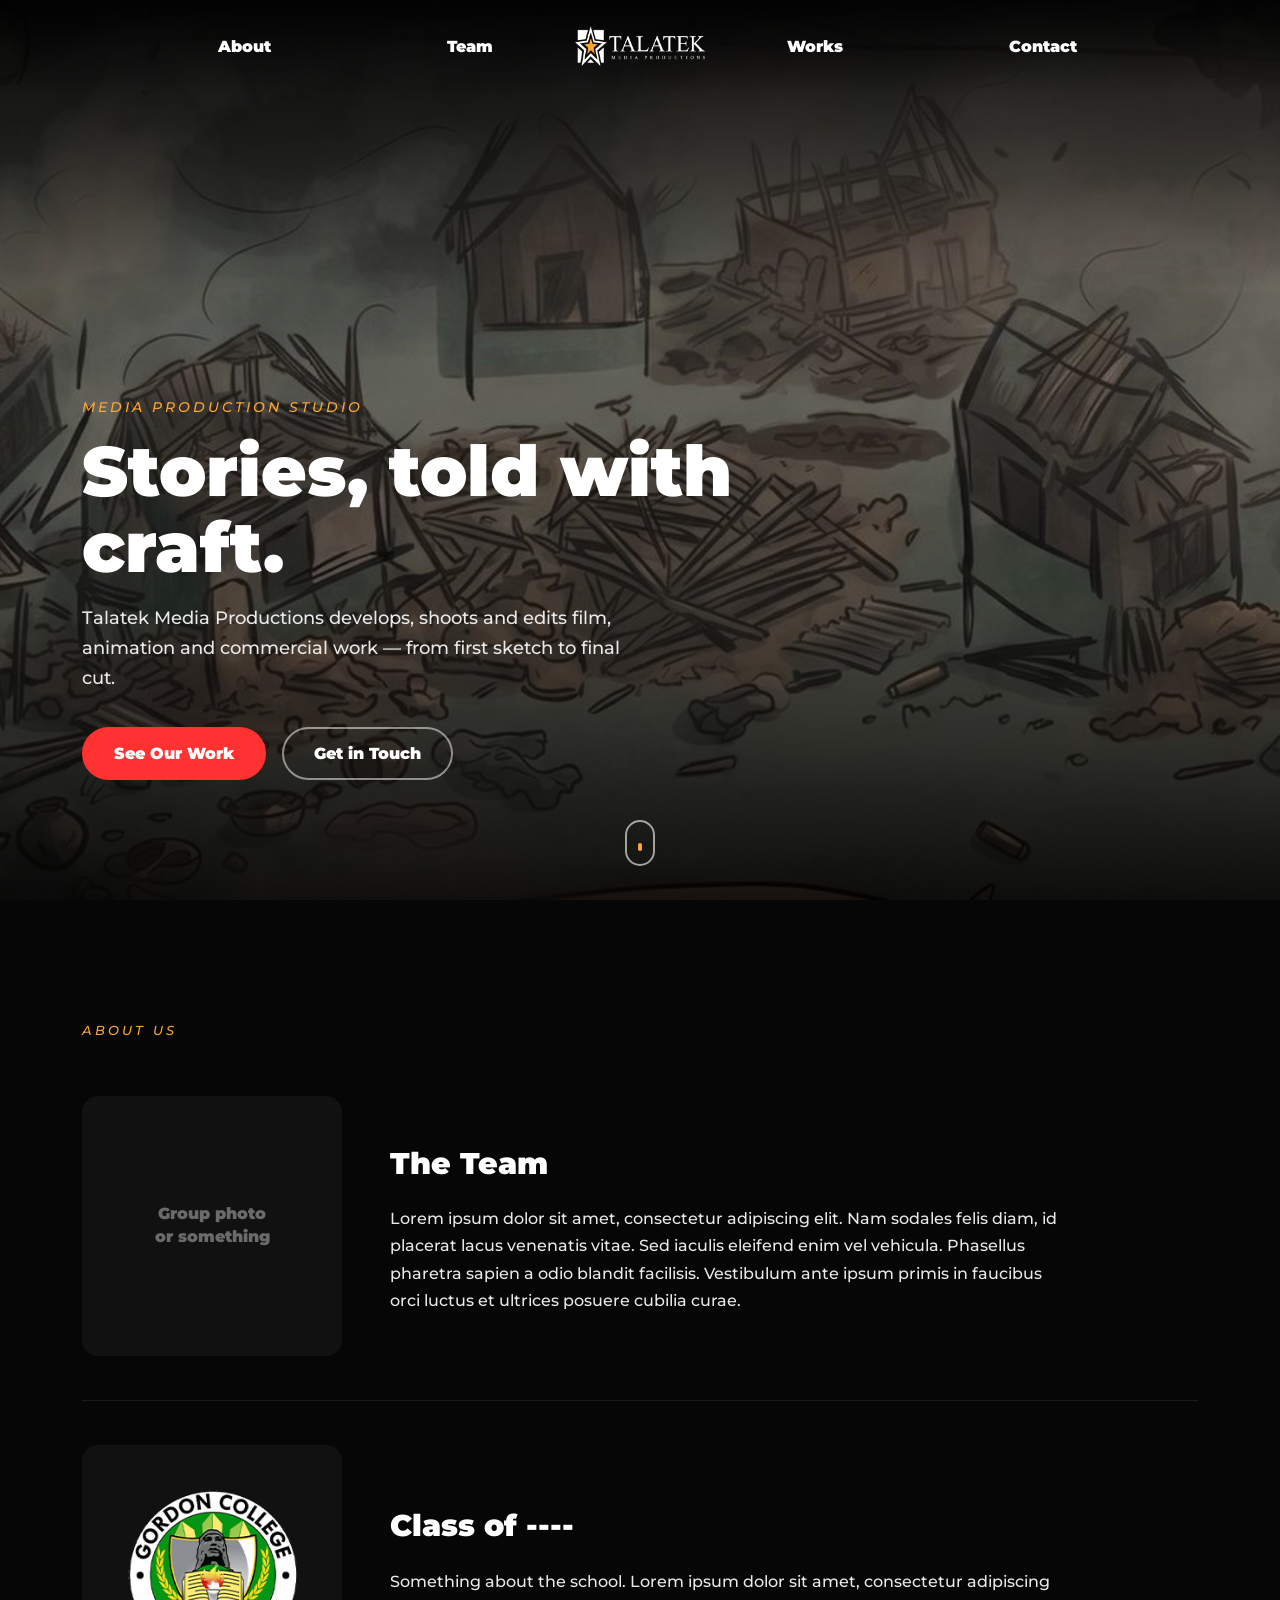
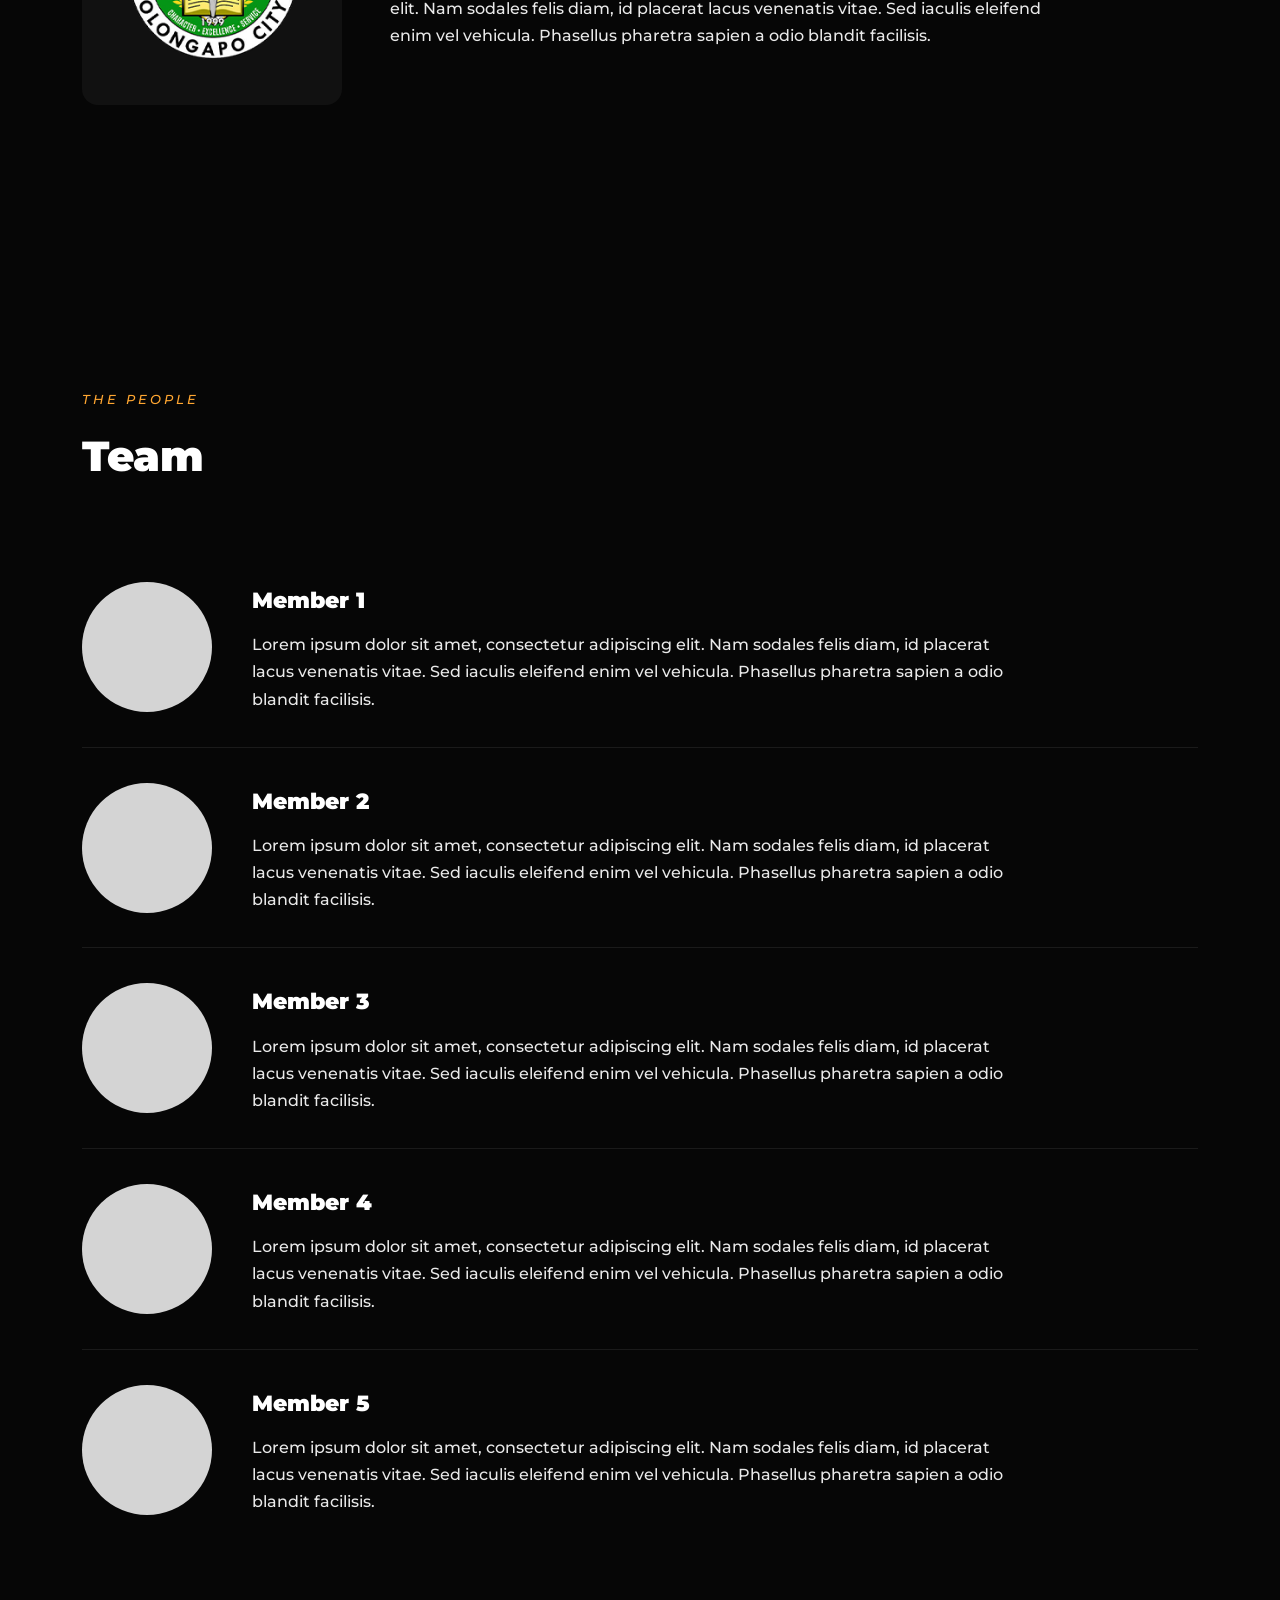
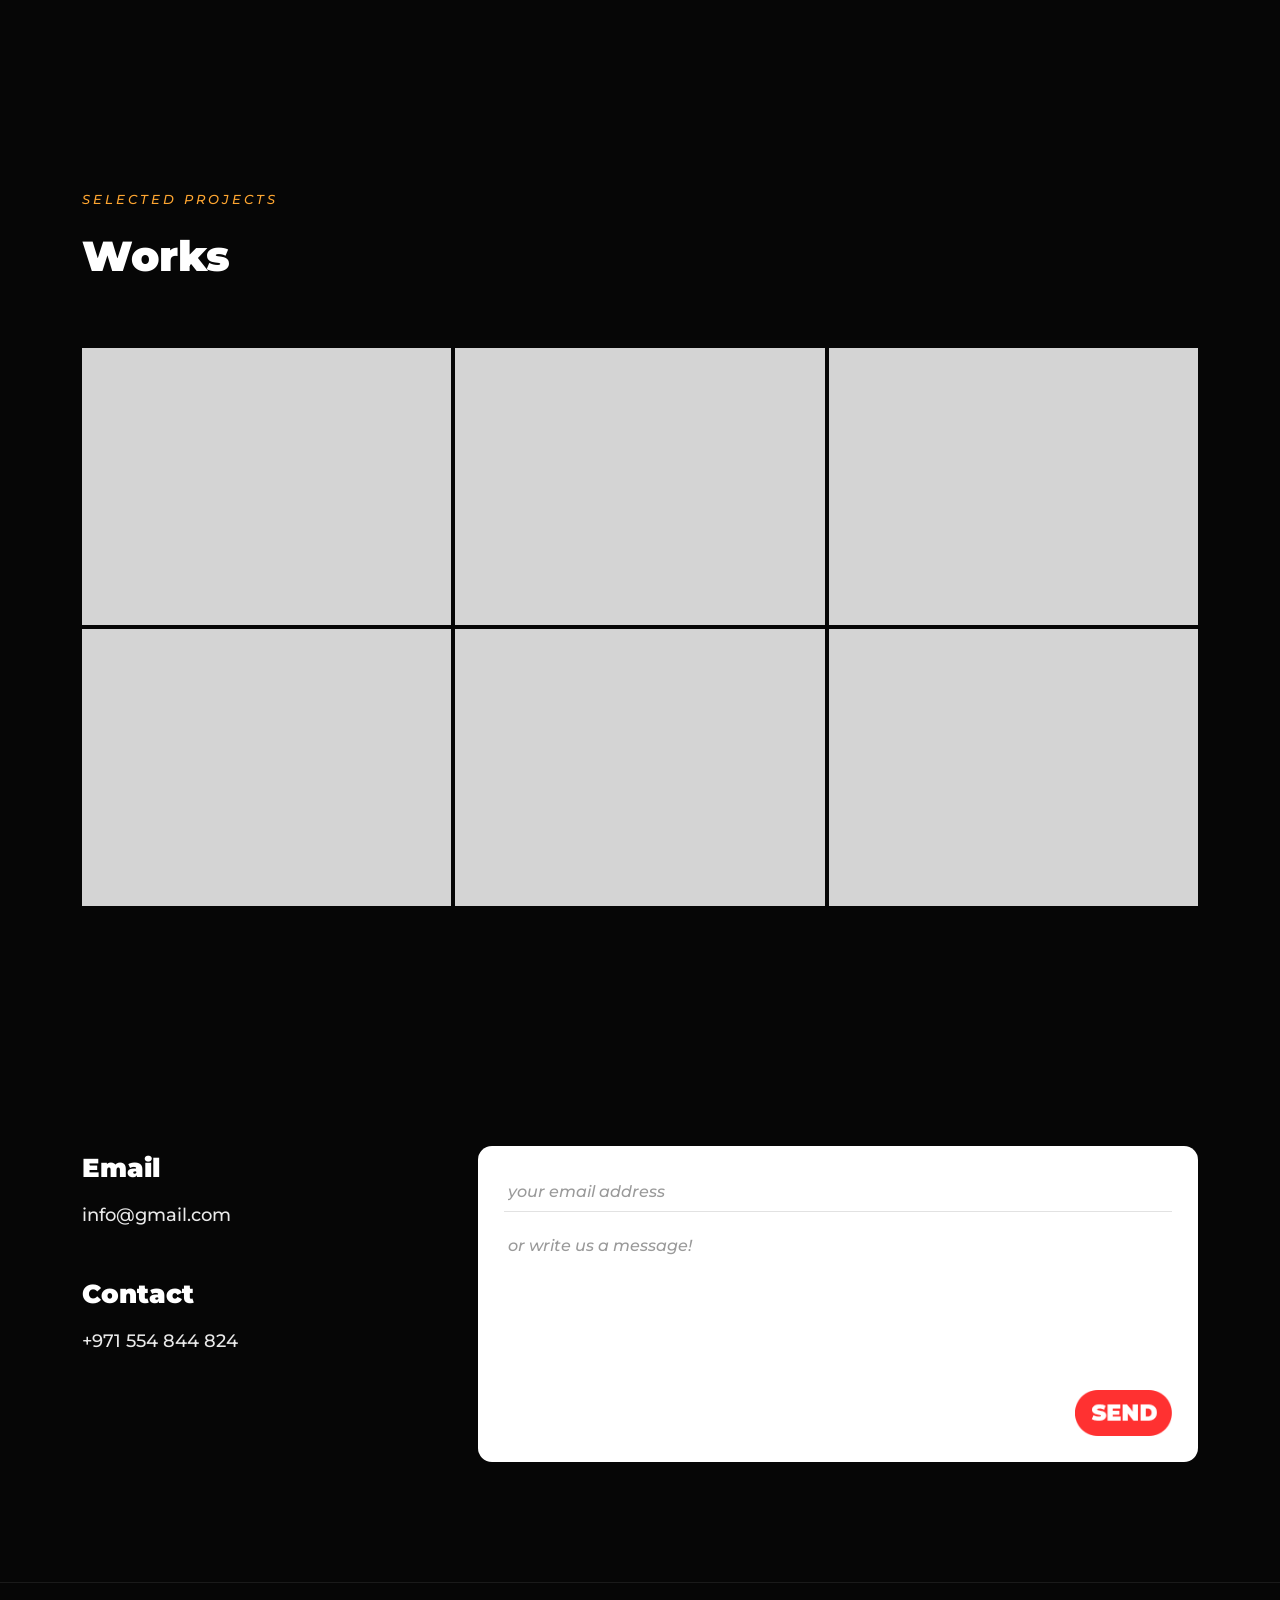
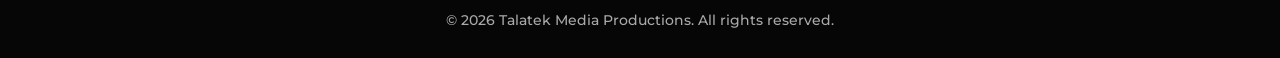
==== index.html @ 657d7d09 "The Website" ====
<!DOCTYPE html>
<html lang="en">
<head>
<meta charset="UTF-8">
<meta name="viewport" content="width=device-width, initial-scale=1.0">
<title>Talatek Media Productions</title>
<meta name="description" content="Talatek Media Productions — a media production studio crafting visual stories.">

<link rel="icon" href="data:image/svg+xml,%3Csvg xmlns='http://www.w3.org/2000/svg' viewBox='0 0 100 100'%3E%3Crect width='100' height='100' rx='18' fill='%23000'/%3E%3Cpolygon points='50,18 61,42 87,45 67,62 73,88 50,74 27,88 33,62 13,45 39,42' fill='%23FFA631'/%3E%3C/svg%3E">

<link rel="stylesheet" href="css/styles.css">
<script>document.documentElement.classList.add("js");</script>
</head>
<body>

<a class="skip-link" href="#main">Skip to content</a>

<header class="site-header" id="siteHeader">
  <nav class="nav" aria-label="Primary">
    <button class="nav-link" data-target="about">About</button>
    <button class="nav-link" data-target="team">Team</button>

    <a class="brand" href="#home" data-target="home" aria-label="Talatek Media Productions — Home">
      <img class="brand-logo" src="assets/logo-lockup.png" alt="Talatek Media Productions">
    </a>

    <button class="nav-link" data-target="works">Works</button>
    <button class="nav-link" data-target="contact">Contact</button>

    <button class="nav-toggle" id="navToggle" aria-label="Open menu" aria-expanded="false" aria-controls="mobileMenu">
      <span></span><span></span><span></span>
    </button>
  </nav>

  <div class="mobile-menu" id="mobileMenu">
    <button class="mobile-link" data-target="home">Home</button>
    <button class="mobile-link" data-target="about">About</button>
    <button class="mobile-link" data-target="team">Team</button>
    <button class="mobile-link" data-target="works">Works</button>
    <button class="mobile-link" data-target="contact">Contact</button>
  </div>
</header>

<main id="main">

  <section class="hero" id="home">
    <div class="hero-overlay"></div>
    <div class="hero-content reveal">
      <p class="eyebrow">Media Production Studio</p>
      <h1>Stories, told with craft.</h1>
      <p class="hero-copy">Talatek Media Productions develops, shoots and edits film, animation and commercial
        work — from first sketch to final cut.</p>
      <div class="hero-actions">
        <button class="btn btn-primary" data-target="works">See Our Work</button>
        <button class="btn btn-ghost" data-target="contact">Get in Touch</button>
      </div>
    </div>
    <button class="scroll-cue" data-target="about" aria-label="Scroll to About">
      <span></span>
    </button>
  </section>

  <section class="section about" id="about">
    <div class="section-inner">
      <p class="section-kicker reveal">About Us</p>

      <div class="about-block reveal">
        <div class="about-media placeholder-box">
          <span>Group photo<br>or something</span>
        </div>
        <div class="about-copy">
          <h2>The Team</h2>
          <p>Lorem ipsum dolor sit amet, consectetur adipiscing elit. Nam sodales felis diam, id placerat lacus
            venenatis vitae. Sed iaculis eleifend enim vel vehicula. Phasellus pharetra sapien a odio blandit
            facilisis. Vestibulum ante ipsum primis in faucibus orci luctus et ultrices posuere cubilia curae.</p>
        </div>
      </div>

      <div class="about-block reveal">
        <div class="about-media">
          <img src="assets/gordon-college-seal.png" alt="Gordon College, Olongapo City seal" loading="lazy">
        </div>
        <div class="about-copy">
          <h2>Class of ----</h2>
          <p>Something about the school. Lorem ipsum dolor sit amet, consectetur adipiscing elit. Nam sodales
            felis diam, id placerat lacus venenatis vitae. Sed iaculis eleifend enim vel vehicula. Phasellus
            pharetra sapien a odio blandit facilisis.</p>
        </div>
      </div>
    </div>
  </section>

  <section class="section team" id="team">
    <div class="section-inner">
      <p class="section-kicker reveal">The People</p>
      <h2 class="section-title reveal">Team</h2>

      <ul class="team-list">
        <li class="team-item reveal">
          <div class="avatar" aria-hidden="true"></div>
          <div class="team-copy">
            <h3>Member 1</h3>
            <p>Lorem ipsum dolor sit amet, consectetur adipiscing elit. Nam sodales felis diam, id placerat
              lacus venenatis vitae. Sed iaculis eleifend enim vel vehicula. Phasellus pharetra sapien a odio
              blandit facilisis.</p>
          </div>
        </li>
        <li class="team-item reveal">
          <div class="avatar" aria-hidden="true"></div>
          <div class="team-copy">
            <h3>Member 2</h3>
            <p>Lorem ipsum dolor sit amet, consectetur adipiscing elit. Nam sodales felis diam, id placerat
              lacus venenatis vitae. Sed iaculis eleifend enim vel vehicula. Phasellus pharetra sapien a odio
              blandit facilisis.</p>
          </div>
        </li>
        <li class="team-item reveal">
          <div class="avatar" aria-hidden="true"></div>
          <div class="team-copy">
            <h3>Member 3</h3>
            <p>Lorem ipsum dolor sit amet, consectetur adipiscing elit. Nam sodales felis diam, id placerat
              lacus venenatis vitae. Sed iaculis eleifend enim vel vehicula. Phasellus pharetra sapien a odio
              blandit facilisis.</p>
          </div>
        </li>
        <li class="team-item reveal">
          <div class="avatar" aria-hidden="true"></div>
          <div class="team-copy">
            <h3>Member 4</h3>
            <p>Lorem ipsum dolor sit amet, consectetur adipiscing elit. Nam sodales felis diam, id placerat
              lacus venenatis vitae. Sed iaculis eleifend enim vel vehicula. Phasellus pharetra sapien a odio
              blandit facilisis.</p>
          </div>
        </li>
        <li class="team-item reveal">
          <div class="avatar" aria-hidden="true"></div>
          <div class="team-copy">
            <h3>Member 5</h3>
            <p>Lorem ipsum dolor sit amet, consectetur adipiscing elit. Nam sodales felis diam, id placerat
              lacus venenatis vitae. Sed iaculis eleifend enim vel vehicula. Phasellus pharetra sapien a odio
              blandit facilisis.</p>
          </div>
        </li>
      </ul>
    </div>
  </section>

  <section class="section works" id="works">
    <div class="section-inner">
      <p class="section-kicker reveal">Selected Projects</p>
      <h2 class="section-title reveal">Works</h2>

      <div class="works-grid">
        <a class="work-card reveal" href="#" tabindex="0">
          <div class="work-thumb placeholder-box"></div>
          <div class="work-info">
            <span class="work-title">Project Title</span>
            <span class="work-tag">Add category</span>
          </div>
        </a>
        <a class="work-card reveal" href="#" tabindex="0">
          <div class="work-thumb placeholder-box"></div>
          <div class="work-info">
            <span class="work-title">Project Title</span>
            <span class="work-tag">Add category</span>
          </div>
        </a>
        <a class="work-card reveal" href="#" tabindex="0">
          <div class="work-thumb placeholder-box"></div>
          <div class="work-info">
            <span class="work-title">Project Title</span>
            <span class="work-tag">Add category</span>
          </div>
        </a>
        <a class="work-card reveal" href="#" tabindex="0">
          <div class="work-thumb placeholder-box"></div>
          <div class="work-info">
            <span class="work-title">Project Title</span>
            <span class="work-tag">Add category</span>
          </div>
        </a>
        <a class="work-card reveal" href="#" tabindex="0">
          <div class="work-thumb placeholder-box"></div>
          <div class="work-info">
            <span class="work-title">Project Title</span>
            <span class="work-tag">Add category</span>
          </div>
        </a>
        <a class="work-card reveal" href="#" tabindex="0">
          <div class="work-thumb placeholder-box"></div>
          <div class="work-info">
            <span class="work-title">Project Title</span>
            <span class="work-tag">Add category</span>
          </div>
        </a>
      </div>
    </div>
  </section>

  <section class="section contact" id="contact">
    <div class="section-inner contact-grid">
      <div class="contact-info reveal">
        <h2>Email</h2>
        <a class="contact-value" href="mailto:info@gmail.com">info@gmail.com</a>

        <h2>Contact</h2>
        <a class="contact-value" href="tel:+971554844824">+971 554 844 824</a>
      </div>

      <form class="contact-form reveal" id="contactForm" novalidate>
        <label class="visually-hidden" for="contactEmail">Your email</label>
        <input type="email" id="contactEmail" name="email" placeholder="your email address" required>

        <label class="visually-hidden" for="contactMessage">Your message</label>
        <textarea id="contactMessage" name="message" placeholder="or write us a message!" required></textarea>

        <div class="form-row">
          <p class="form-status" id="formStatus" role="status" aria-live="polite"></p>
          <button type="submit" class="btn-send" aria-label="Send message">
            <img src="assets/send-button.png" alt="">
          </button>
        </div>
      </form>
    </div>
  </section>

</main>

<footer class="site-footer">
  <p>&copy; <span id="year"></span> Talatek Media Productions. All rights reserved.</p>
</footer>

<script src="js/main.js"></script>
</body>
</html>
---- css/styles.css ----
/* ============================================
   Talatek Media Productions — stylesheet
   ============================================ */

@font-face {
  font-family: "Montserrat";
  src: url("../fonts/Montserrat-Medium.ttf") format("truetype");
  font-weight: 500;
  font-style: normal;
  font-display: swap;
}
@font-face {
  font-family: "Montserrat";
  src: url("../fonts/Montserrat-MediumItalic.ttf") format("truetype");
  font-weight: 500;
  font-style: italic;
  font-display: swap;
}
@font-face {
  font-family: "Montserrat";
  src: url("../fonts/Montserrat-Black.ttf") format("truetype");
  font-weight: 900;
  font-style: normal;
  font-display: swap;
}

:root {
  --black: #060606;
  --near-black: #0c0c0c;
  --panel: #111111;
  --line: rgba(255,255,255,0.08);
  --white: #ffffff;
  --ink: #e9e9e9;
  --muted: #a9a9a9;
  --orange: #FFA631;
  --orange-dim: #d98a26;
  --red: #FF3131;
  --red-dim: #e42323;

  --font-display: "Montserrat", "Segoe UI", Arial, sans-serif; /* weight 900 */
  --font-body: "Montserrat", "Segoe UI", Arial, sans-serif; /* weight 500 */

  --header-h: 92px;
  --container: 1180px;
}

* { box-sizing: border-box; }
html { scroll-behavior: smooth; }

body {
  margin: 0;
  background: var(--black);
  color: var(--ink);
  font-family: var(--font-body);
  font-weight: 500;
  line-height: 1.7;
  -webkit-font-smoothing: antialiased;
}

img { max-width: 100%; display: block; }

.visually-hidden {
  position: absolute !important;
  width: 1px; height: 1px;
  overflow: hidden;
  clip: rect(0 0 0 0);
  white-space: nowrap;
}

.skip-link {
  position: absolute;
  left: -999px;
  top: 0;
  background: var(--orange);
  color: #000;
  padding: 10px 16px;
  z-index: 1000;
  font-family: var(--font-display);
  font-weight: 900;
  text-decoration: none;
  border-radius: 0 0 8px 0;
}
.skip-link:focus { left: 0; }

button { font-family: inherit; cursor: pointer; }

/* ---------- Header / Nav ---------- */

.site-header {
  position: fixed;
  top: 0; left: 0; right: 0;
  z-index: 200;
  height: var(--header-h);
  display: flex;
  align-items: center;
  background: linear-gradient(to bottom, rgba(0,0,0,0.75), rgba(0,0,0,0));
  transition: background-color .35s ease, box-shadow .35s ease, backdrop-filter .35s ease;
}

.site-header.solid {
  background: rgba(6,6,6,0.92);
  backdrop-filter: blur(8px);
  box-shadow: 0 1px 0 var(--line);
}

.nav {
  width: 100%;
  max-width: 1400px;
  margin: 0 auto;
  padding: 0 32px;
  display: grid;
  grid-template-columns: 1fr 1fr auto 1fr 1fr;
  align-items: center;
  gap: 12px;
}

.nav-link {
  background: none;
  border: none;
  color: var(--white);
  font-family: var(--font-display);
  font-weight: 900;
  font-size: 1rem;
  padding: 8px 4px;
  justify-self: center;
  position: relative;
  transition: color .2s ease;
}
.nav-link::after {
  content: "";
  position: absolute;
  left: 50%; right: 50%;
  bottom: -2px;
  height: 2px;
  background: var(--orange);
  transition: left .25s ease, right .25s ease;
}
.nav-link:hover { color: var(--orange); }
.nav-link.active { color: var(--orange); }
.nav-link.active::after { left: 0; right: 0; }
.nav-link:nth-child(1) { grid-column: 1; justify-self: end; margin-right: 16px; }
.nav-link:nth-child(2) { grid-column: 2; justify-self: end; margin-right: 64px; }

.brand {
  grid-column: 3;
  display: flex;
  align-items: center;
  text-decoration: none;
  white-space: nowrap;
}
.brand-logo {
  height: 40px;
  width: auto;
  /* source asset is a fixed-ratio raster lockup — scaled only, never redrawn or recolored */
}

.nav > .nav-link:nth-child(4) { grid-column: 4; justify-self: start; margin-left: 64px; }
.nav > .nav-link:nth-child(5) { grid-column: 5; justify-self: start; margin-left: 16px; }

.nav-toggle {
  display: none;
  grid-column: 5;
  justify-self: end;
  background: none;
  border: none;
  width: 40px; height: 34px;
  padding: 6px 4px;
  flex-direction: column;
  justify-content: space-between;
}
.nav-toggle span {
  display: block;
  height: 2px;
  background: var(--white);
  border-radius: 2px;
  transition: transform .25s ease, opacity .25s ease;
}
.nav-toggle[aria-expanded="true"] span:nth-child(1) { transform: translateY(9px) rotate(45deg); }
.nav-toggle[aria-expanded="true"] span:nth-child(2) { opacity: 0; }
.nav-toggle[aria-expanded="true"] span:nth-child(3) { transform: translateY(-9px) rotate(-45deg); }

.mobile-menu {
  display: none;
  flex-direction: column;
  position: fixed;
  top: var(--header-h);
  left: 0; right: 0;
  background: rgba(6,6,6,0.97);
  backdrop-filter: blur(10px);
  border-top: 1px solid var(--line);
  padding: 8px 24px 20px;
  transform: translateY(-8px);
  opacity: 0;
  pointer-events: none;
  transition: transform .25s ease, opacity .25s ease;
}
.mobile-menu.open {
  transform: translateY(0);
  opacity: 1;
  pointer-events: auto;
}
.mobile-link {
  background: none;
  border: none;
  border-bottom: 1px solid var(--line);
  color: var(--white);
  text-align: left;
  font-family: var(--font-display);
  font-weight: 900;
  font-size: 1.1rem;
  padding: 16px 4px;
}
.mobile-link:last-child { border-bottom: none; }
.mobile-link.active { color: var(--orange); }

/* ---------- Hero ---------- */

.hero {
  position: relative;
  min-height: 100vh;
  display: flex;
  align-items: flex-end;
  background: #1a1c1e url("../assets/hero-bg.jpg") center 30% / cover no-repeat;
  overflow: hidden;
}
.hero-overlay {
  position: absolute; inset: 0;
  background:
    linear-gradient(to bottom, rgba(0,0,0,0.72) 0%, rgba(0,0,0,0.15) 32%, rgba(0,0,0,0.35) 68%, rgba(0,0,0,0.88) 100%);
}
.hero-content {
  position: relative;
  z-index: 2;
  max-width: var(--container);
  margin: 0 auto;
  padding: 0 32px 120px;
  width: 100%;
}
.eyebrow {
  font-family: var(--font-body);
  font-style: italic;
  color: var(--orange);
  letter-spacing: 3px;
  text-transform: uppercase;
  font-size: 0.85rem;
  font-weight: 500;
  margin: 0 0 14px;
}
.hero h1 {
  font-family: var(--font-display);
  font-size: clamp(2.4rem, 5.5vw, 4.5rem);
  font-weight: 900;
  line-height: 1.08;
  margin: 0 0 18px;
  max-width: 15ch;
  color: var(--white);
}
.hero-copy {
  font-size: 1.1rem;
  color: var(--ink);
  max-width: 46ch;
  margin: 0 0 34px;
  font-weight: 500;
}
.hero-actions { display: flex; gap: 16px; flex-wrap: wrap; }

.btn {
  font-family: var(--font-display);
  font-weight: 900;
  font-size: 1rem;
  padding: 15px 30px;
  border-radius: 999px;
  border: 2px solid transparent;
  transition: transform .2s ease, background-color .2s ease, border-color .2s ease, color .2s ease;
}
.btn:hover { transform: translateY(-2px); }
.btn-primary { background: var(--red); color: var(--white); }
.btn-primary:hover { background: var(--red-dim); }
.btn-ghost { background: transparent; color: var(--white); border-color: rgba(255,255,255,0.5); }
.btn-ghost:hover { border-color: var(--orange); color: var(--orange); }

.scroll-cue {
  position: absolute;
  z-index: 2;
  left: 50%;
  bottom: 34px;
  transform: translateX(-50%);
  background: none;
  border: 2px solid rgba(255,255,255,0.6);
  border-radius: 999px;
  width: 30px; height: 46px;
}
.scroll-cue span {
  display: block;
  width: 4px; height: 8px;
  background: var(--orange);
  border-radius: 2px;
  margin: 8px auto 0;
  animation: cue 1.8s infinite;
}
@keyframes cue {
  0% { transform: translateY(0); opacity: 1; }
  70% { transform: translateY(14px); opacity: 0; }
  100% { opacity: 0; }
}

/* ---------- Sections (shared) ---------- */

.section { background: var(--black); padding: 120px 0; scroll-margin-top: var(--header-h); }
#home { scroll-margin-top: 0; }
.section-inner { max-width: var(--container); margin: 0 auto; padding: 0 32px; }

.section-kicker {
  font-family: var(--font-body);
  font-style: italic;
  color: var(--orange);
  letter-spacing: 3px;
  text-transform: uppercase;
  font-size: 0.8rem;
  font-weight: 500;
  margin: 0 0 10px;
}
.section-title {
  font-family: var(--font-display);
  font-size: clamp(1.9rem, 3.4vw, 2.6rem);
  font-weight: 900;
  color: var(--white);
  margin: 0 0 56px;
}

h2 { font-family: var(--font-display); font-weight: 900; color: var(--white); }
h3 { font-family: var(--font-display); font-weight: 900; color: var(--white); }

.placeholder-box {
  background: #d4d4d4;
  color: #6a6a6a;
  display: flex;
  align-items: center;
  justify-content: center;
  text-align: center;
  font-family: var(--font-display);
  font-weight: 900;
}

/* ---------- About ---------- */

.about-block {
  display: grid;
  grid-template-columns: 260px 1fr;
  gap: 48px;
  align-items: center;
  padding: 44px 0;
  border-bottom: 1px solid var(--line);
}
.about-block:last-child { border-bottom: none; }
.about-media {
  width: 100%;
  aspect-ratio: 1 / 1;
  border-radius: 16px;
  overflow: hidden;
  display: flex;
  align-items: center;
  justify-content: center;
  background: var(--panel);
}
.about-media img { width: 65%; height: auto; }
.about-media.placeholder-box { aspect-ratio: 1 / 1; border-radius: 16px; font-size: 1rem; line-height: 1.4; }
.about-copy h2 { font-size: 1.9rem; margin: 0 0 16px; }
.about-copy p { margin: 0; color: var(--ink); max-width: 62ch; }

/* ---------- Team ---------- */

.team-list { list-style: none; margin: 0; padding: 0; }
.team-item {
  display: grid;
  grid-template-columns: 130px 1fr;
  gap: 40px;
  align-items: center;
  padding: 34px 0;
  border-bottom: 1px solid var(--line);
}
.team-item:last-child { border-bottom: none; }
.avatar {
  width: 130px; height: 130px;
  border-radius: 50%;
  background: #d4d4d4;
  flex: none;
}
.team-copy h3 { font-size: 1.4rem; margin: 0 0 12px; text-transform: none; }
.team-copy p { margin: 0; color: var(--ink); max-width: 70ch; }

/* ---------- Works ---------- */

.works-grid {
  display: grid;
  grid-template-columns: repeat(3, 1fr);
  gap: 4px;
}
.work-card {
  position: relative;
  text-decoration: none;
  display: block;
  overflow: hidden;
}
.work-thumb {
  aspect-ratio: 4 / 3;
  transition: transform .5s ease, background-color .3s ease;
}
.work-card:hover .work-thumb,
.work-card:focus-visible .work-thumb { transform: scale(1.04); background-color: #c3c3c3; }
.work-info {
  position: absolute;
  inset: 0;
  display: flex;
  flex-direction: column;
  justify-content: flex-end;
  padding: 22px;
  background: linear-gradient(to top, rgba(0,0,0,0.82) 0%, rgba(0,0,0,0.15) 55%, rgba(0,0,0,0) 75%);
  opacity: 0;
  transition: opacity .3s ease;
}
.work-card:hover .work-info,
.work-card:focus-visible .work-info { opacity: 1; }
.work-title {
  font-family: var(--font-display);
  font-weight: 900;
  color: var(--white);
  font-size: 1.15rem;
}
.work-tag {
  font-size: 0.8rem;
  color: var(--orange);
  letter-spacing: 1px;
  text-transform: uppercase;
  margin-top: 4px;
}

/* ---------- Contact ---------- */

.contact-grid {
  display: grid;
  grid-template-columns: minmax(220px, 340px) 1fr;
  gap: 56px;
  align-items: start;
}
.contact-info h2 { font-size: 1.6rem; margin: 0 0 10px; }
.contact-info h2 + .contact-value { margin-bottom: 40px; }
.contact-info h2:not(:first-child) { margin-top: 0; }
.contact-value {
  display: inline-block;
  color: var(--ink);
  font-size: 1.15rem;
  text-decoration: none;
  border-bottom: 1px solid transparent;
}
.contact-value:hover { color: var(--orange); border-color: var(--orange); }

.contact-form {
  background: var(--white);
  border-radius: 14px;
  padding: 26px;
  display: flex;
  flex-direction: column;
  gap: 14px;
}
.contact-form input,
.contact-form textarea {
  border: none;
  border-bottom: 1px solid #e2e2e2;
  font-family: var(--font-body);
  font-size: 1rem;
  color: #1a1a1a;
  padding: 10px 4px;
  resize: none;
  outline: none;
  background: transparent;
}
.contact-form input::placeholder,
.contact-form textarea::placeholder { color: #9a9a9a; font-style: italic; }
.contact-form input:focus,
.contact-form textarea:focus { border-color: var(--orange); }
.contact-form textarea { min-height: 150px; border-bottom: none; }

.form-row {
  display: flex;
  align-items: center;
  justify-content: flex-end;
  gap: 16px;
}
.form-status {
  margin: 0;
  font-size: 0.85rem;
  color: #2a8f4f;
  flex: 1;
  min-height: 1.2em;
}
.form-status.error { color: var(--red); }

.btn-send {
  background: none;
  border: none;
  padding: 0;
  line-height: 0;
  border-radius: 999px;
  align-self: flex-end;
  transition: transform .2s ease, opacity .2s ease;
}
.btn-send img {
  /* source asset used as-is, unmodified — only scaled */
  height: 46px;
  width: auto;
  display: block;
}
.btn-send:hover { transform: translateY(-1px) scale(1.03); }
.btn-send:focus-visible { outline: 2px solid var(--orange); outline-offset: 3px; }
.btn-send:disabled { opacity: 0.6; cursor: default; transform: none; }

/* ---------- Footer ---------- */

.site-footer {
  background: var(--black);
  border-top: 1px solid var(--line);
  padding: 26px 32px;
  text-align: center;
}
.site-footer p { margin: 0; font-size: 0.85rem; color: var(--muted); }

/* ---------- Reveal-on-scroll ---------- */

/* Only fade-in when JS has added .js to <html>; otherwise content is fully visible by default (no-JS-safe). */
.js .reveal {
  opacity: 0;
  transform: translateY(24px);
  transition: opacity .7s ease, transform .7s ease;
}
.js .reveal.in-view { opacity: 1; transform: translateY(0); }

@media (prefers-reduced-motion: reduce) {
  html { scroll-behavior: auto; }
  .js .reveal { opacity: 1; transform: none; transition: none; }
  .scroll-cue span { animation: none; }
}

/* ---------- Responsive ---------- */

@media (max-width: 900px) {
  .nav { grid-template-columns: 1fr auto 1fr; padding: 0 20px; }
  .nav-link:not(.brand) { display: none; }
  .brand { grid-column: 2; }
  .nav-toggle { display: flex; grid-column: 3; }
  .mobile-menu { display: flex; }

  .about-block, .team-item { grid-template-columns: 1fr; text-align: left; }
  .about-media { width: 180px; }
  .avatar { width: 100px; height: 100px; }

  .works-grid { grid-template-columns: repeat(2, 1fr); }

  .contact-grid { grid-template-columns: 1fr; }
}

@media (max-width: 560px) {
  .section { padding: 84px 0; }
  .hero-content { padding: 0 20px 90px; }
  .hero-actions { flex-direction: column; align-items: stretch; }
  .works-grid { grid-template-columns: 1fr; }
  .work-info { opacity: 1; background: linear-gradient(to top, rgba(0,0,0,0.85), rgba(0,0,0,0.1) 70%); }
  .brand-logo { height: 32px; }
}
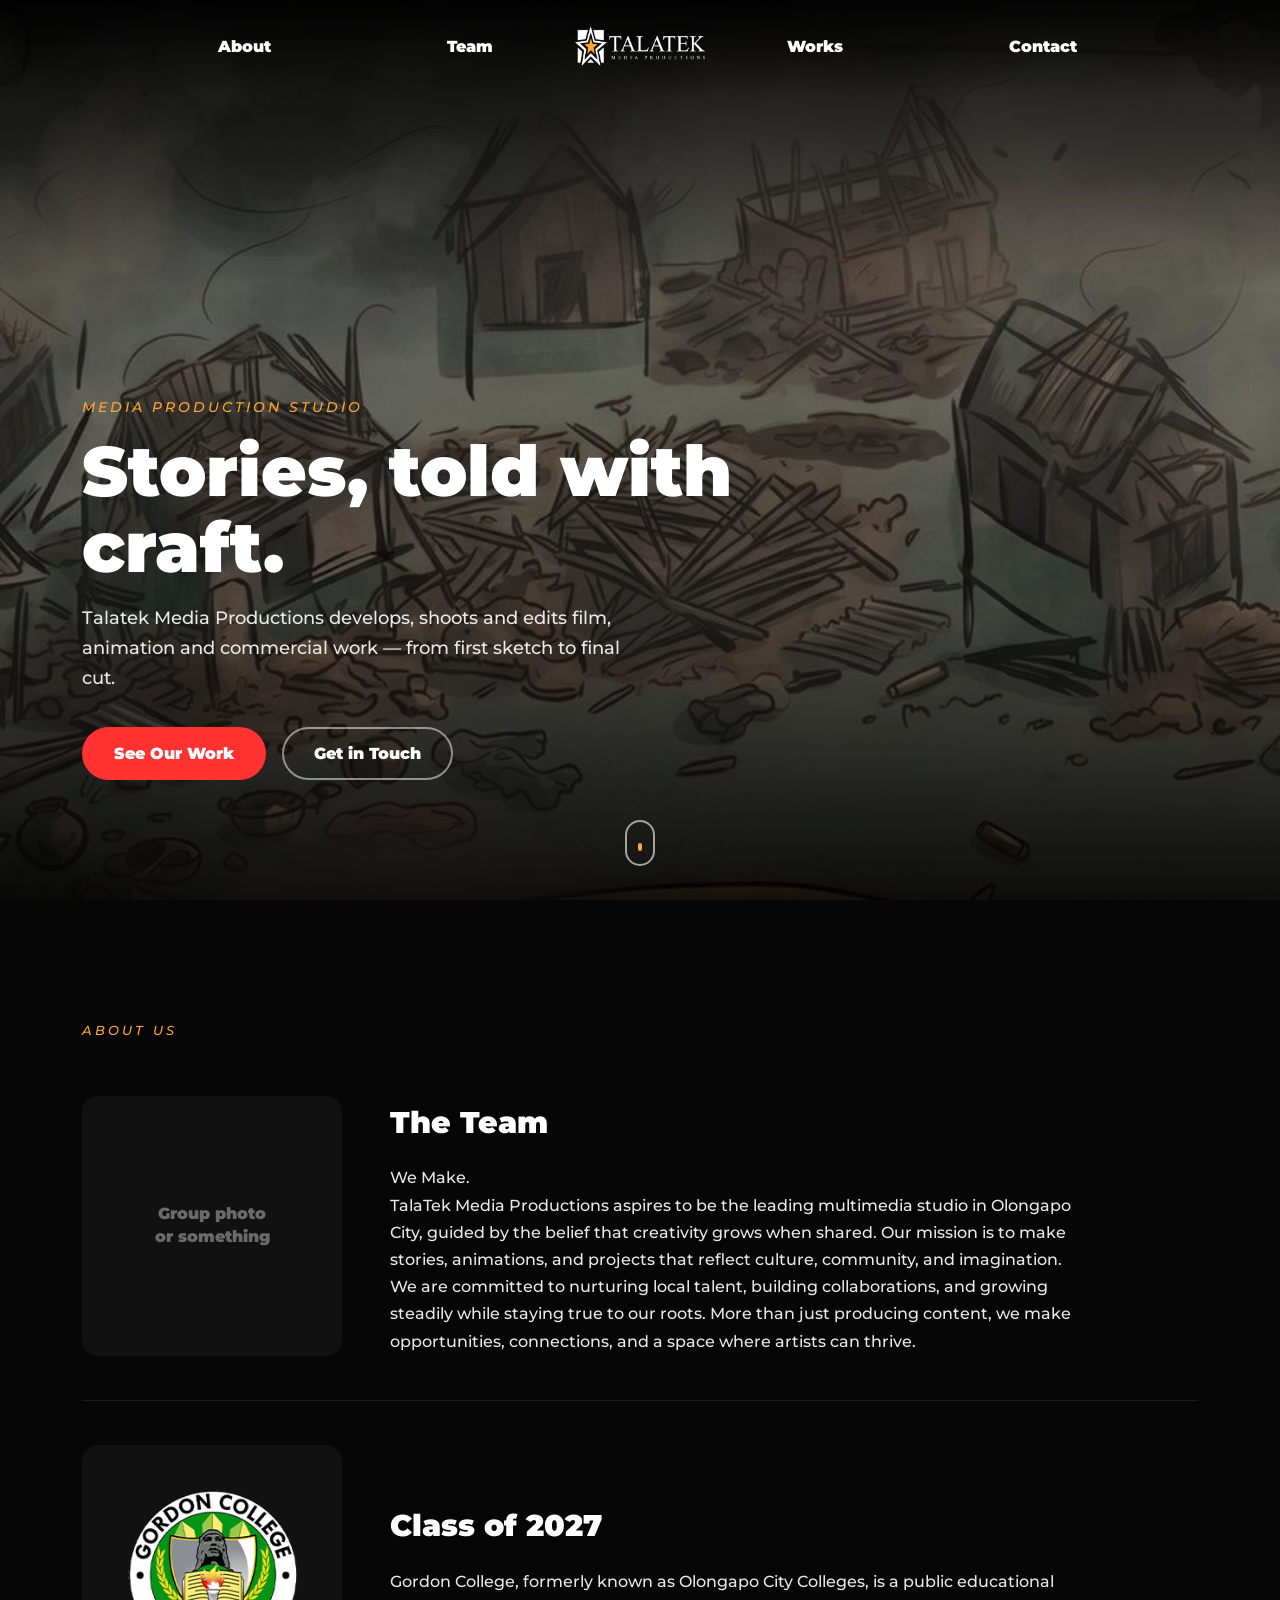
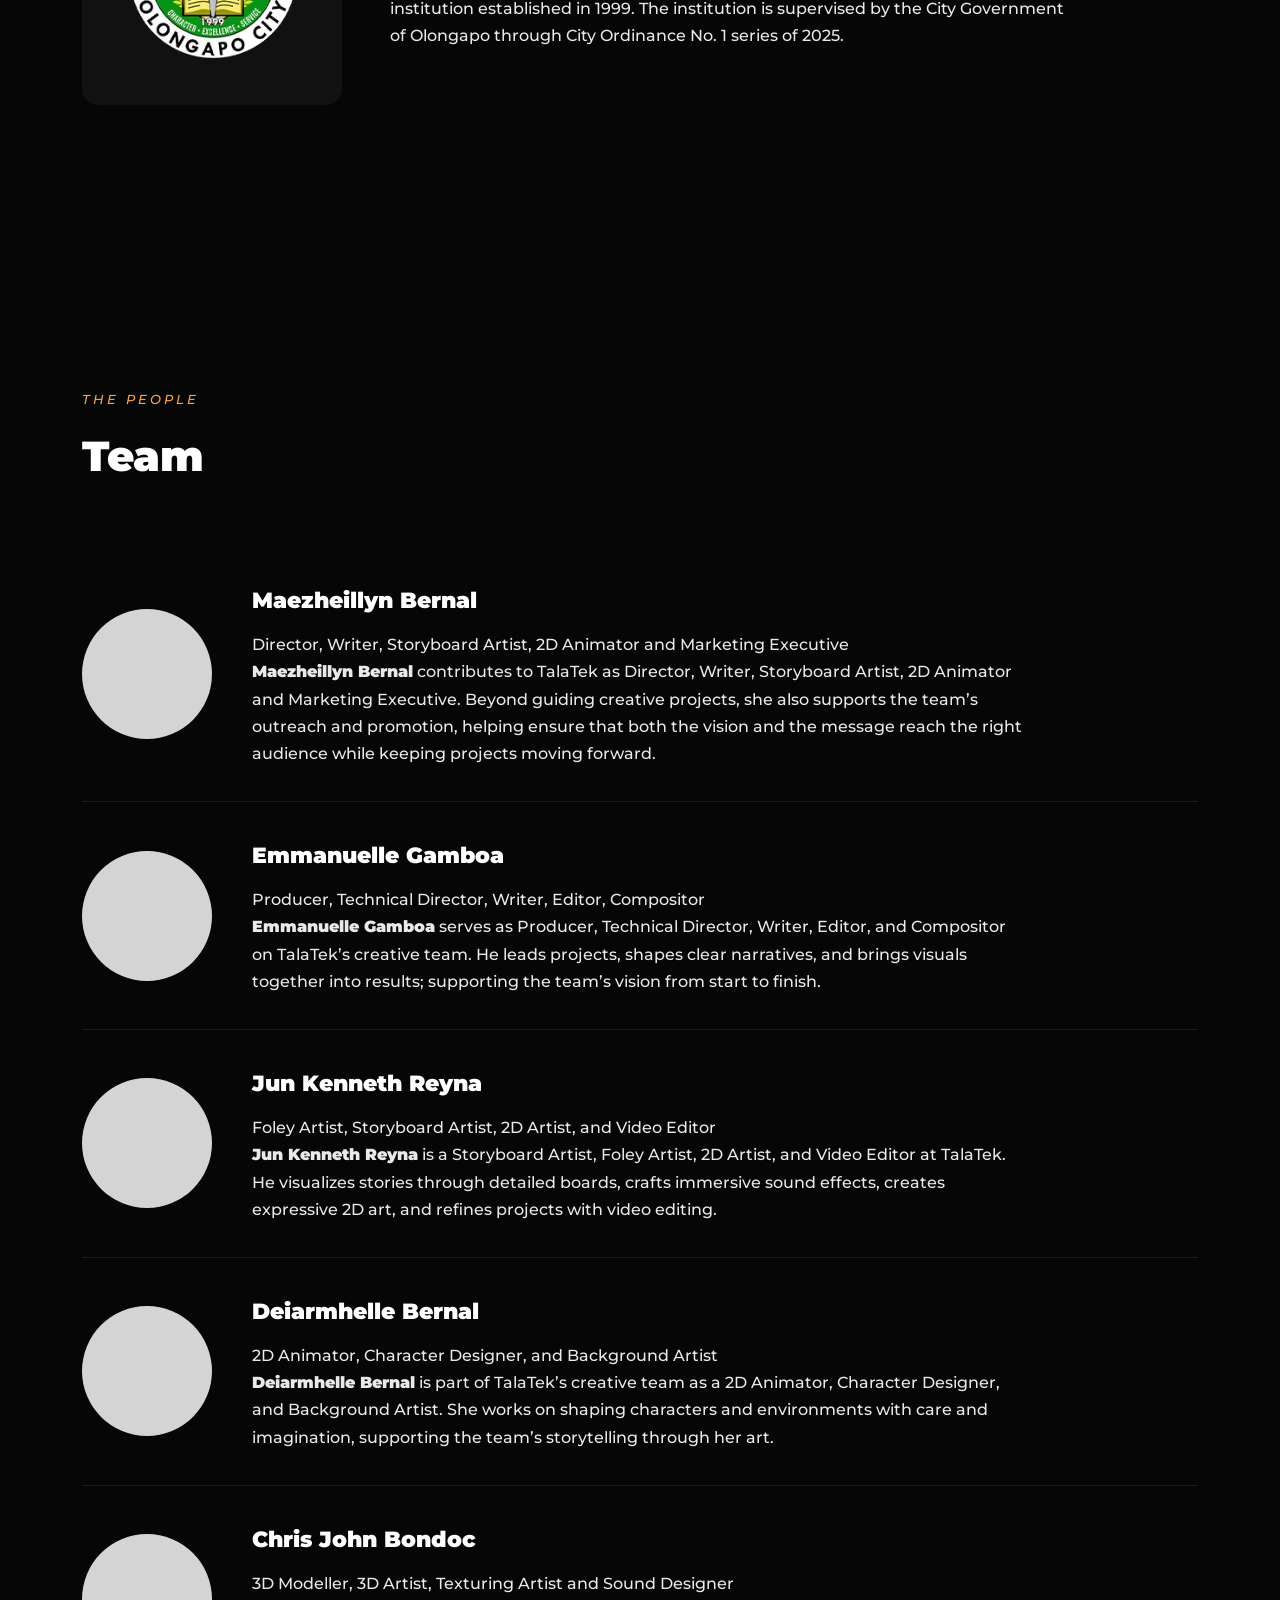
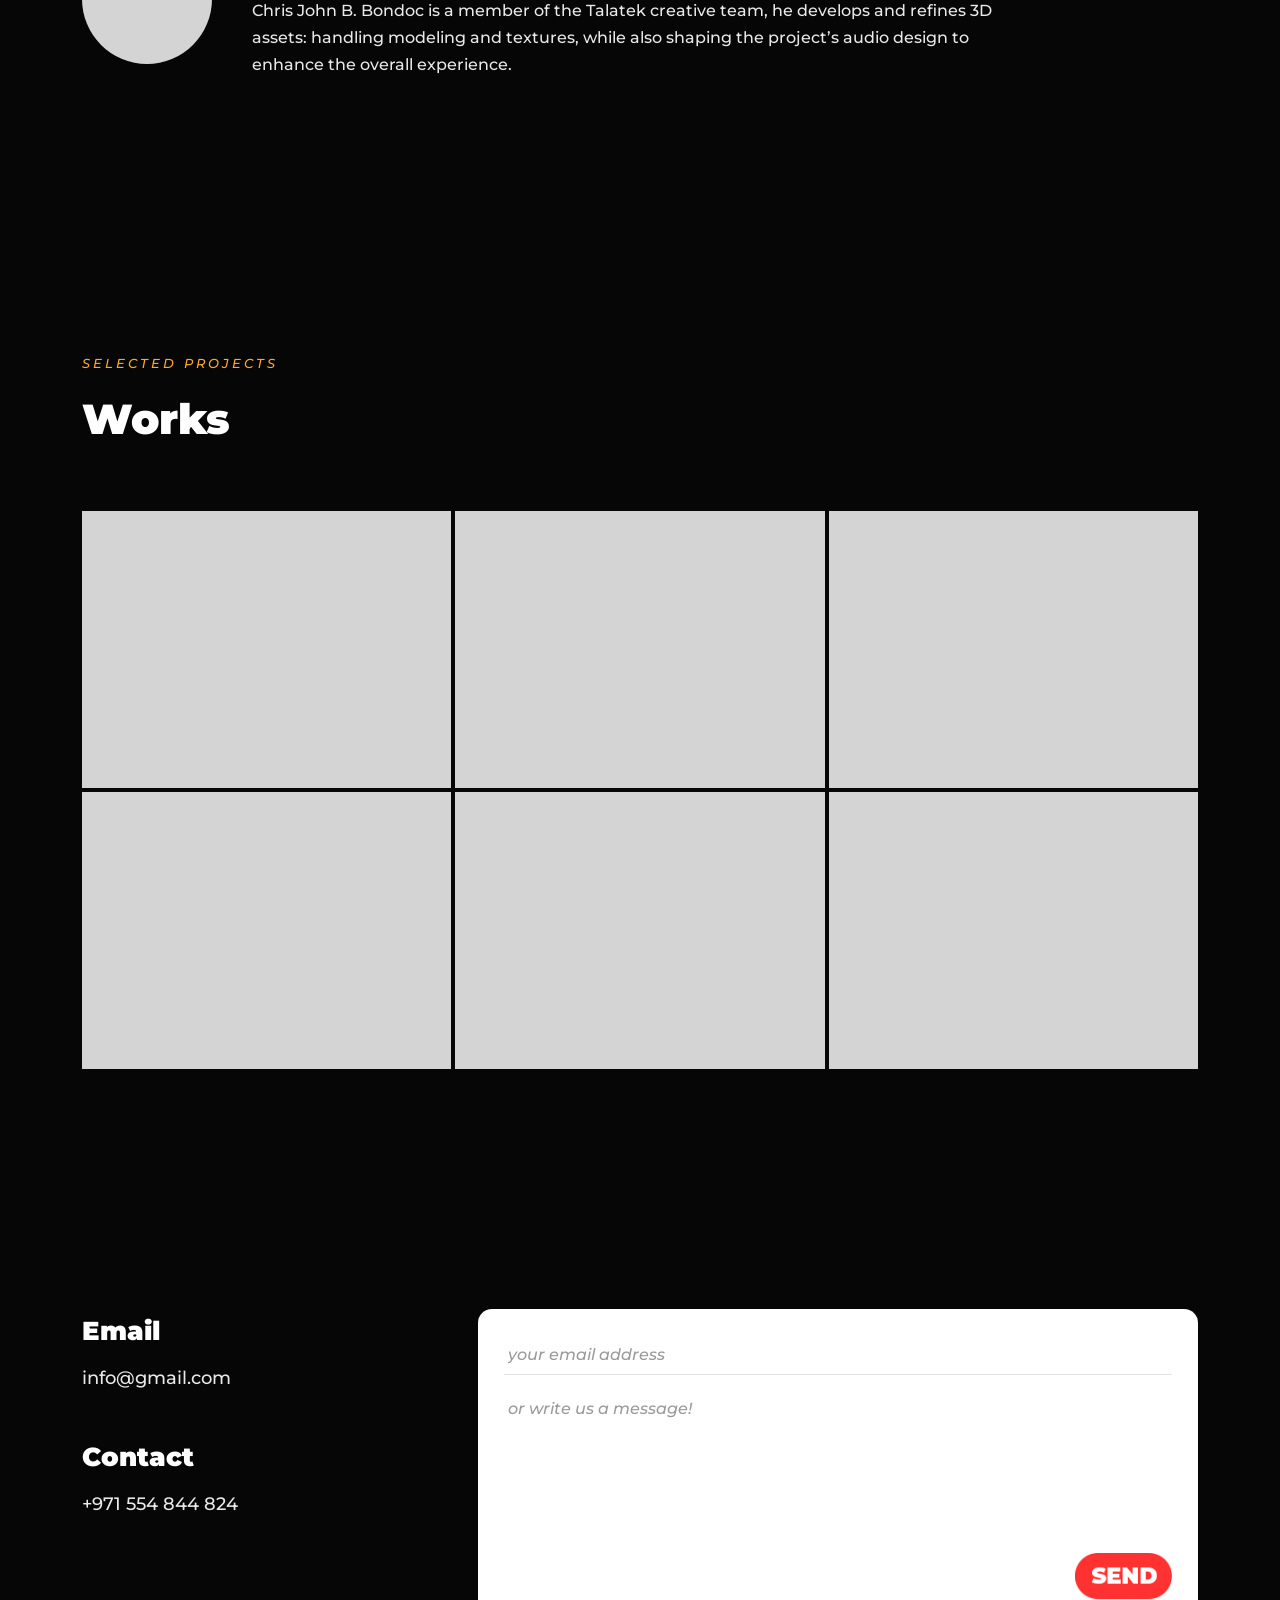
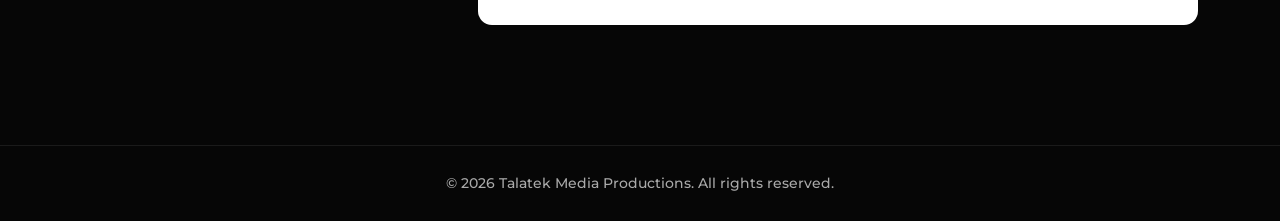
==== commit 77a4532d: "Update index.html" ====
--- a/index.html
+++ b/index.html
@@ -70,9 +70,8 @@
         </div>
         <div class="about-copy">
           <h2>The Team</h2>
-          <p>Lorem ipsum dolor sit amet, consectetur adipiscing elit. Nam sodales felis diam, id placerat lacus
-            venenatis vitae. Sed iaculis eleifend enim vel vehicula. Phasellus pharetra sapien a odio blandit
-            facilisis. Vestibulum ante ipsum primis in faucibus orci luctus et ultrices posuere cubilia curae.</p>
+          <p>We Make.</p>
+          <p>TalaTek Media Productions aspires to be the leading multimedia studio in Olongapo City, guided by the belief that creativity grows when shared. Our mission is to make stories, animations, and projects that reflect culture, community, and imagination. We are committed to nurturing local talent, building collaborations, and growing steadily while staying true to our roots. More than just producing content, we make opportunities, connections, and a space where artists can thrive.</p>
         </div>
       </div>
 
@@ -81,10 +80,8 @@
           <img src="assets/gordon-college-seal.png" alt="Gordon College, Olongapo City seal" loading="lazy">
         </div>
         <div class="about-copy">
-          <h2>Class of ----</h2>
-          <p>Something about the school. Lorem ipsum dolor sit amet, consectetur adipiscing elit. Nam sodales
-            felis diam, id placerat lacus venenatis vitae. Sed iaculis eleifend enim vel vehicula. Phasellus
-            pharetra sapien a odio blandit facilisis.</p>
+          <h2>Class of 2027</h2>
+          <p>Gordon College, formerly known as Olongapo City Colleges, is a public educational institution established in 1999. The institution is supervised by the City Government of Olongapo through City Ordinance No. 1 series of 2025.</p>
         </div>
       </div>
     </div>
@@ -99,46 +96,41 @@
         <li class="team-item reveal">
           <div class="avatar" aria-hidden="true"></div>
           <div class="team-copy">
-            <h3>Member 1</h3>
-            <p>Lorem ipsum dolor sit amet, consectetur adipiscing elit. Nam sodales felis diam, id placerat
-              lacus venenatis vitae. Sed iaculis eleifend enim vel vehicula. Phasellus pharetra sapien a odio
-              blandit facilisis.</p>
-          </div>
-        </li>
-        <li class="team-item reveal">
-          <div class="avatar" aria-hidden="true"></div>
-          <div class="team-copy">
-            <h3>Member 2</h3>
-            <p>Lorem ipsum dolor sit amet, consectetur adipiscing elit. Nam sodales felis diam, id placerat
-              lacus venenatis vitae. Sed iaculis eleifend enim vel vehicula. Phasellus pharetra sapien a odio
-              blandit facilisis.</p>
-          </div>
-        </li>
-        <li class="team-item reveal">
-          <div class="avatar" aria-hidden="true"></div>
-          <div class="team-copy">
-            <h3>Member 3</h3>
-            <p>Lorem ipsum dolor sit amet, consectetur adipiscing elit. Nam sodales felis diam, id placerat
-              lacus venenatis vitae. Sed iaculis eleifend enim vel vehicula. Phasellus pharetra sapien a odio
-              blandit facilisis.</p>
-          </div>
-        </li>
-        <li class="team-item reveal">
-          <div class="avatar" aria-hidden="true"></div>
-          <div class="team-copy">
-            <h3>Member 4</h3>
-            <p>Lorem ipsum dolor sit amet, consectetur adipiscing elit. Nam sodales felis diam, id placerat
-              lacus venenatis vitae. Sed iaculis eleifend enim vel vehicula. Phasellus pharetra sapien a odio
-              blandit facilisis.</p>
-          </div>
-        </li>
-        <li class="team-item reveal">
-          <div class="avatar" aria-hidden="true"></div>
-          <div class="team-copy">
-            <h3>Member 5</h3>
-            <p>Lorem ipsum dolor sit amet, consectetur adipiscing elit. Nam sodales felis diam, id placerat
-              lacus venenatis vitae. Sed iaculis eleifend enim vel vehicula. Phasellus pharetra sapien a odio
-              blandit facilisis.</p>
+            <h3>Maezheillyn Bernal</h3>
+            <p>Director, Writer, Storyboard Artist, 2D Animator and  Marketing Executive</p>
+            <p><b>Maezheillyn Bernal</b> contributes to TalaTek as Director, Writer, Storyboard Artist, 2D Animator and Marketing Executive. Beyond guiding creative projects, she also supports the team’s outreach and promotion, helping ensure that both the vision and the message reach the right audience while keeping projects moving forward.</p>
+          </div>
+        </li>
+        <li class="team-item reveal">
+          <div class="avatar" aria-hidden="true"></div>
+          <div class="team-copy">
+            <h3>Emmanuelle Gamboa</h3>
+            <p>Producer, Technical Director, Writer, Editor, Compositor</p>
+            <p><b>Emmanuelle Gamboa</b> serves as Producer, Technical Director, Writer, Editor, and Compositor on TalaTek’s creative team. He leads projects, shapes clear narratives, and brings visuals together into results; supporting the team’s vision from start to finish.</p>
+          </div>
+        </li>
+        <li class="team-item reveal">
+          <div class="avatar" aria-hidden="true"></div>
+          <div class="team-copy">
+            <h3>Jun Kenneth Reyna</h3>
+            <p>Foley Artist, Storyboard Artist, 2D Artist, and Video Editor</p>
+            <p><b>Jun Kenneth Reyna</b> is a Storyboard Artist, Foley Artist, 2D Artist, and Video Editor at TalaTek. He visualizes stories through detailed boards, crafts immersive sound effects, creates expressive 2D art, and refines projects with video editing.</p>
+          </div>
+        </li>
+        <li class="team-item reveal">
+          <div class="avatar" aria-hidden="true"></div>
+          <div class="team-copy">
+            <h3>Deiarmhelle Bernal</h3>
+            <p>2D Animator, Character Designer, and Background Artist</p>
+            <p><b>Deiarmhelle Bernal</b> is part of TalaTek’s creative team as a 2D Animator, Character Designer, and Background Artist. She works on shaping characters and environments with care and imagination, supporting the team’s storytelling through her art.</p>
+          </div>
+        </li>
+        <li class="team-item reveal">
+          <div class="avatar" aria-hidden="true"></div>
+          <div class="team-copy">
+            <h3>Chris John Bondoc</h3>
+            <p>3D Modeller, 3D Artist, Texturing Artist and Sound Designer</p>
+            <p>Chris John B. Bondoc is a member of the Talatek creative team, he develops and refines 3D assets: handling modeling and textures, while also shaping the project’s audio design to enhance the overall experience.</p>
           </div>
         </li>
       </ul>
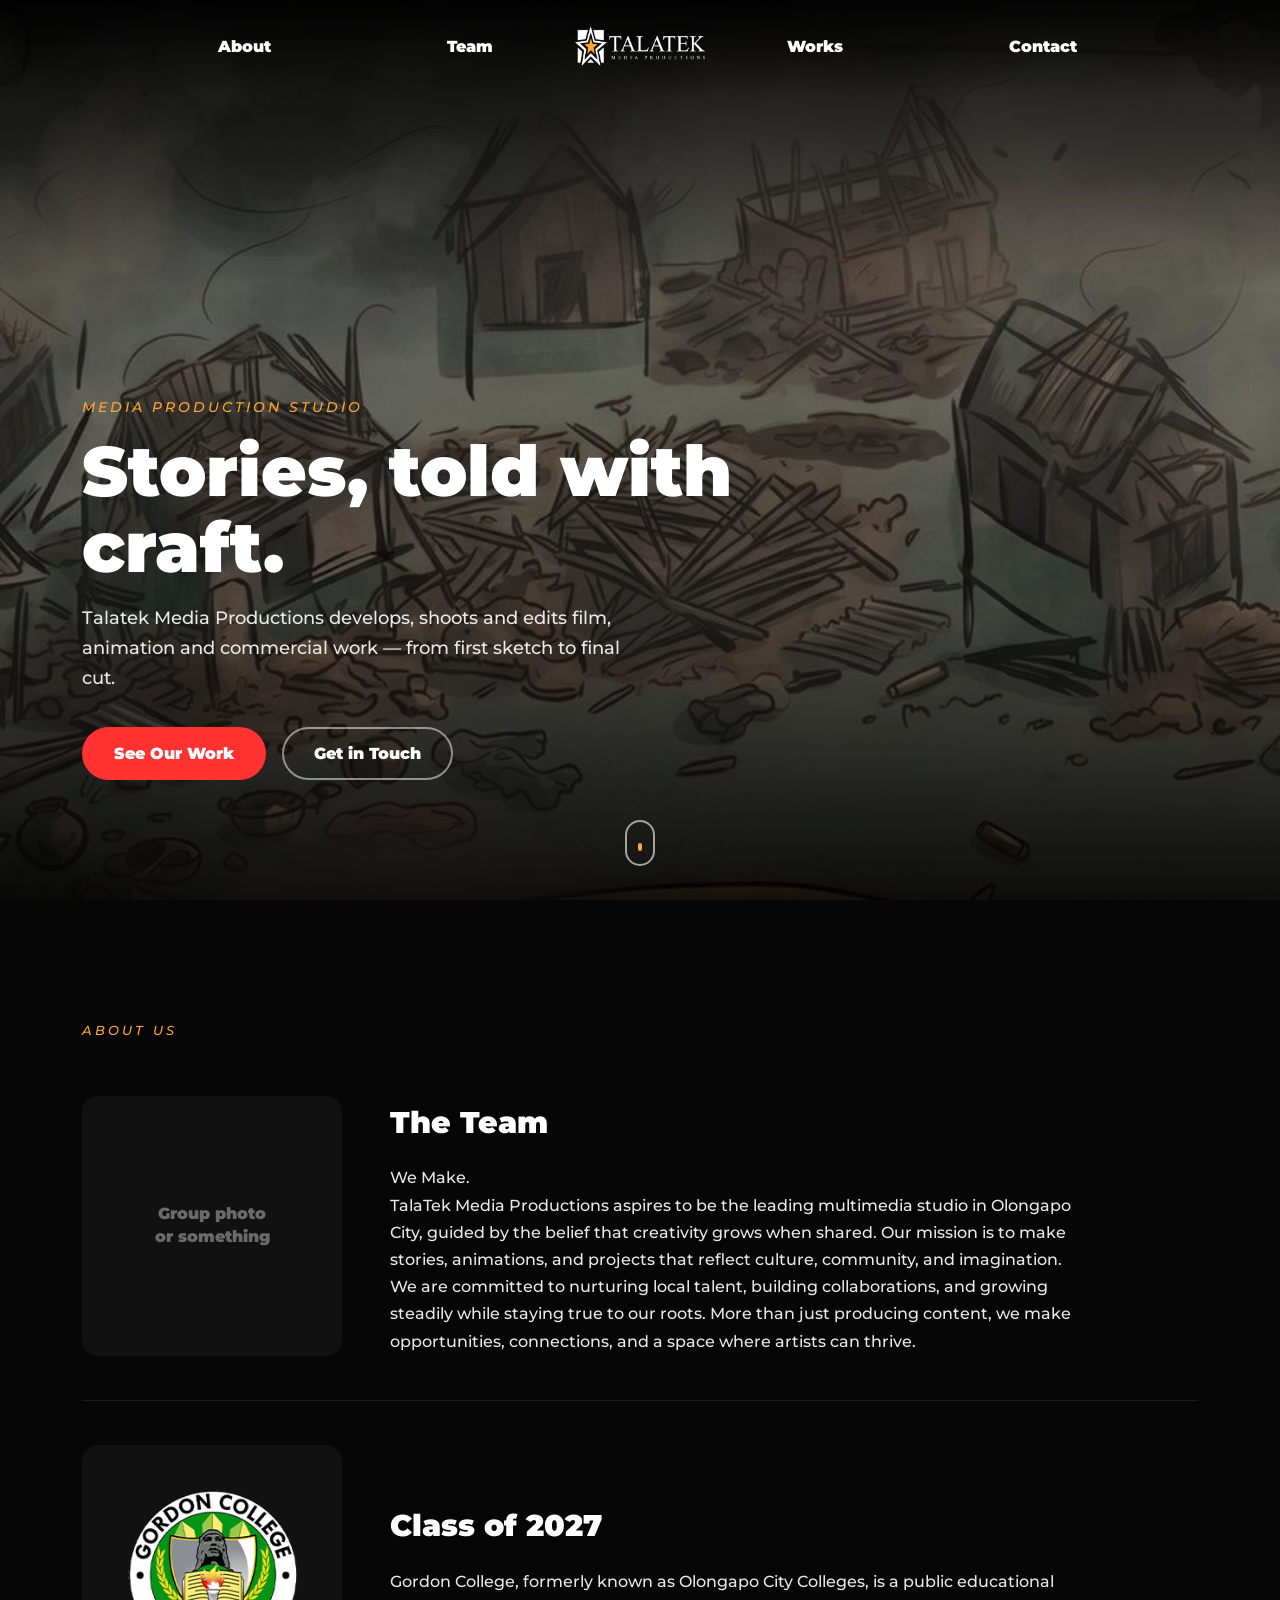
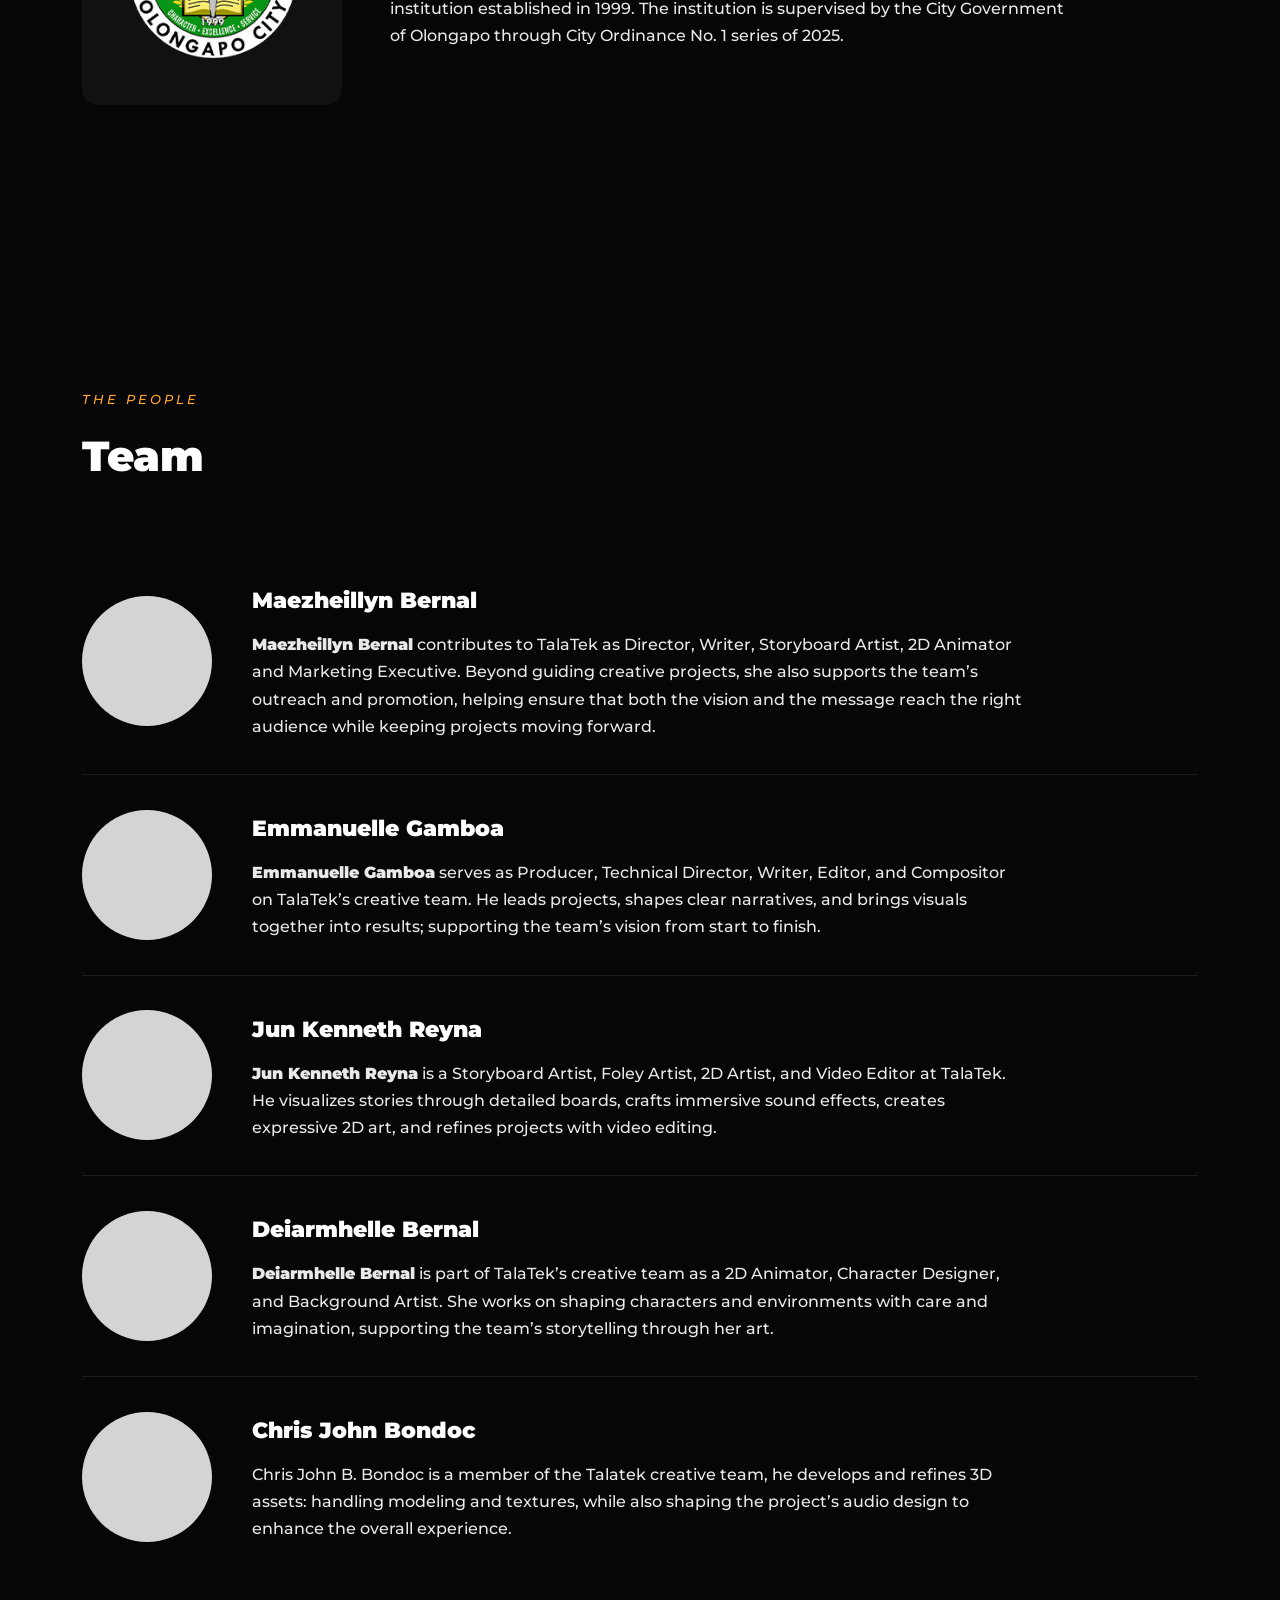
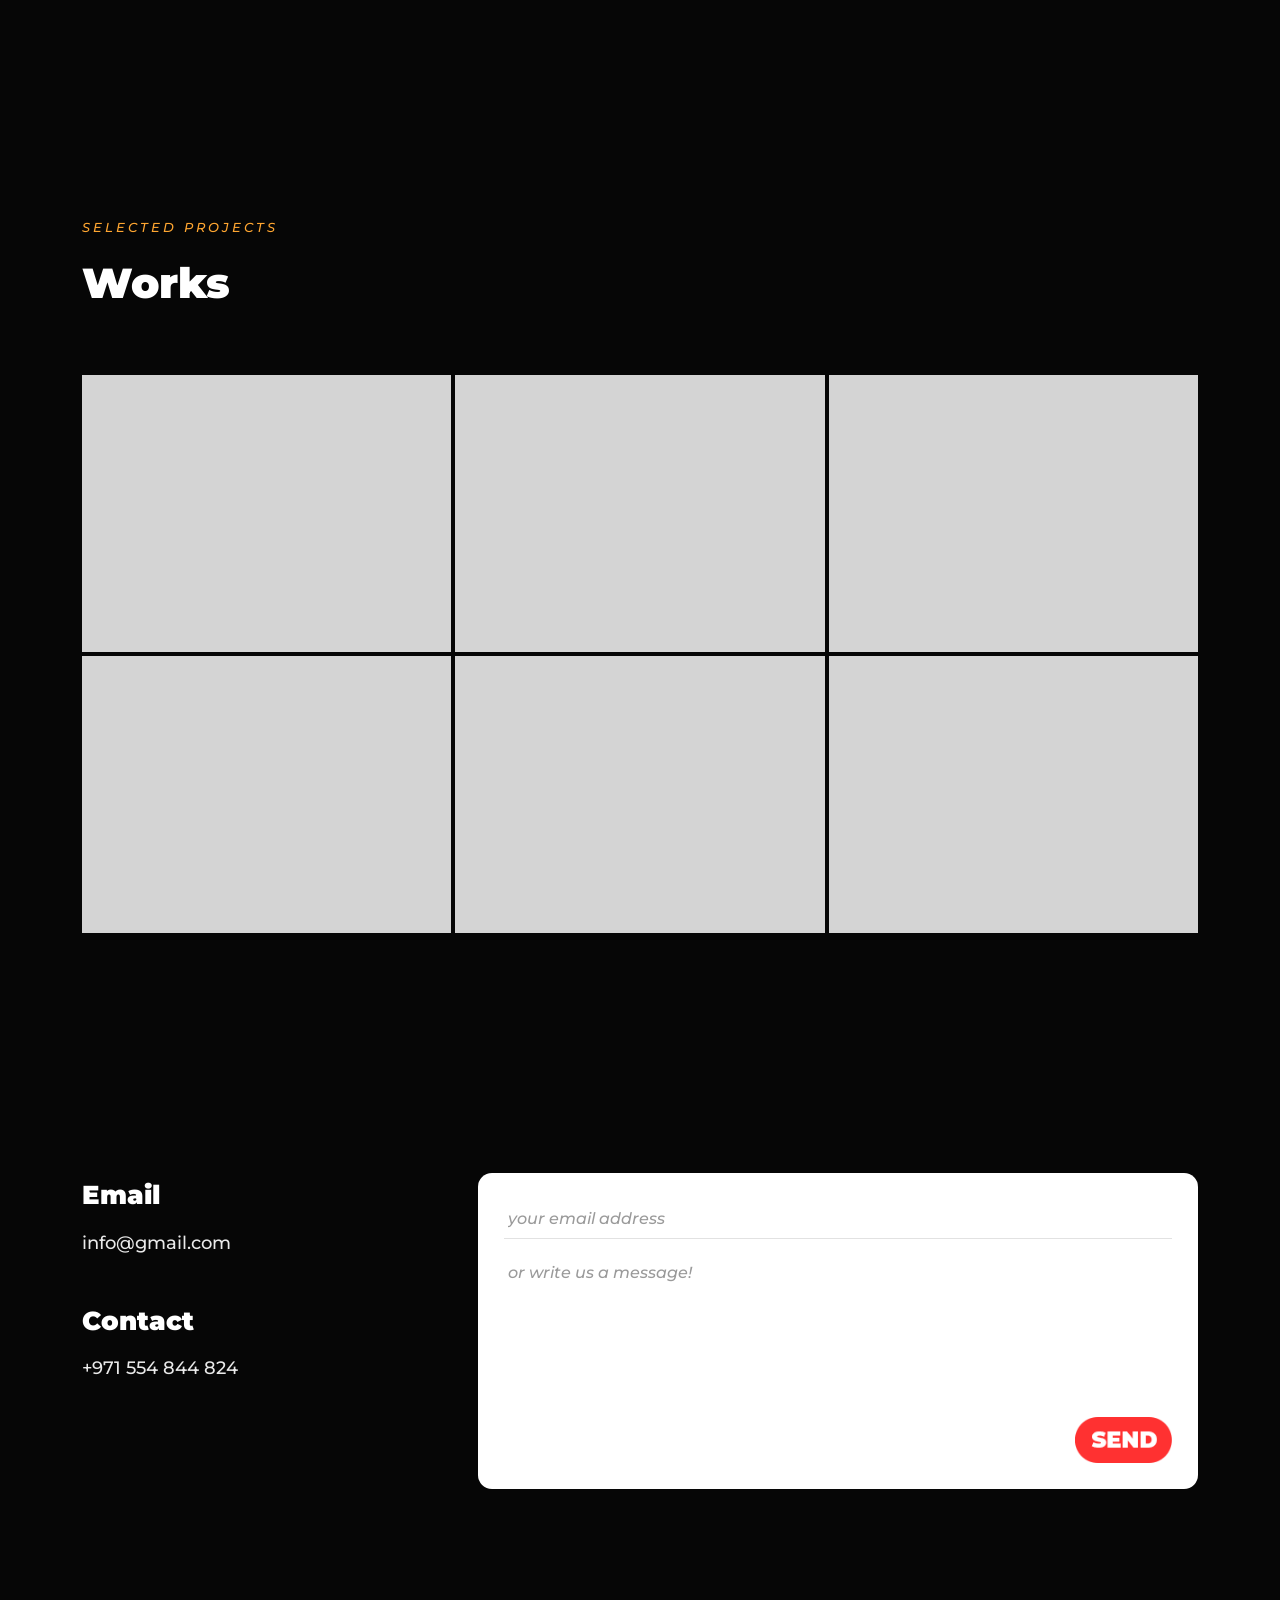
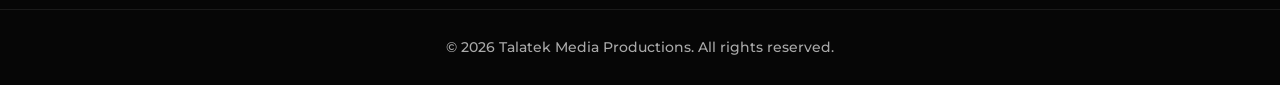
==== commit 6ef6501f: "Update index.html" ====
--- a/index.html
+++ b/index.html
@@ -97,7 +97,6 @@
           <div class="avatar" aria-hidden="true"></div>
           <div class="team-copy">
             <h3>Maezheillyn Bernal</h3>
-            <p>Director, Writer, Storyboard Artist, 2D Animator and  Marketing Executive</p>
             <p><b>Maezheillyn Bernal</b> contributes to TalaTek as Director, Writer, Storyboard Artist, 2D Animator and Marketing Executive. Beyond guiding creative projects, she also supports the team’s outreach and promotion, helping ensure that both the vision and the message reach the right audience while keeping projects moving forward.</p>
           </div>
         </li>
@@ -105,7 +104,6 @@
           <div class="avatar" aria-hidden="true"></div>
           <div class="team-copy">
             <h3>Emmanuelle Gamboa</h3>
-            <p>Producer, Technical Director, Writer, Editor, Compositor</p>
             <p><b>Emmanuelle Gamboa</b> serves as Producer, Technical Director, Writer, Editor, and Compositor on TalaTek’s creative team. He leads projects, shapes clear narratives, and brings visuals together into results; supporting the team’s vision from start to finish.</p>
           </div>
         </li>
@@ -113,7 +111,6 @@
           <div class="avatar" aria-hidden="true"></div>
           <div class="team-copy">
             <h3>Jun Kenneth Reyna</h3>
-            <p>Foley Artist, Storyboard Artist, 2D Artist, and Video Editor</p>
             <p><b>Jun Kenneth Reyna</b> is a Storyboard Artist, Foley Artist, 2D Artist, and Video Editor at TalaTek. He visualizes stories through detailed boards, crafts immersive sound effects, creates expressive 2D art, and refines projects with video editing.</p>
           </div>
         </li>
@@ -121,7 +118,6 @@
           <div class="avatar" aria-hidden="true"></div>
           <div class="team-copy">
             <h3>Deiarmhelle Bernal</h3>
-            <p>2D Animator, Character Designer, and Background Artist</p>
             <p><b>Deiarmhelle Bernal</b> is part of TalaTek’s creative team as a 2D Animator, Character Designer, and Background Artist. She works on shaping characters and environments with care and imagination, supporting the team’s storytelling through her art.</p>
           </div>
         </li>
@@ -129,7 +125,6 @@
           <div class="avatar" aria-hidden="true"></div>
           <div class="team-copy">
             <h3>Chris John Bondoc</h3>
-            <p>3D Modeller, 3D Artist, Texturing Artist and Sound Designer</p>
             <p>Chris John B. Bondoc is a member of the Talatek creative team, he develops and refines 3D assets: handling modeling and textures, while also shaping the project’s audio design to enhance the overall experience.</p>
           </div>
         </li>
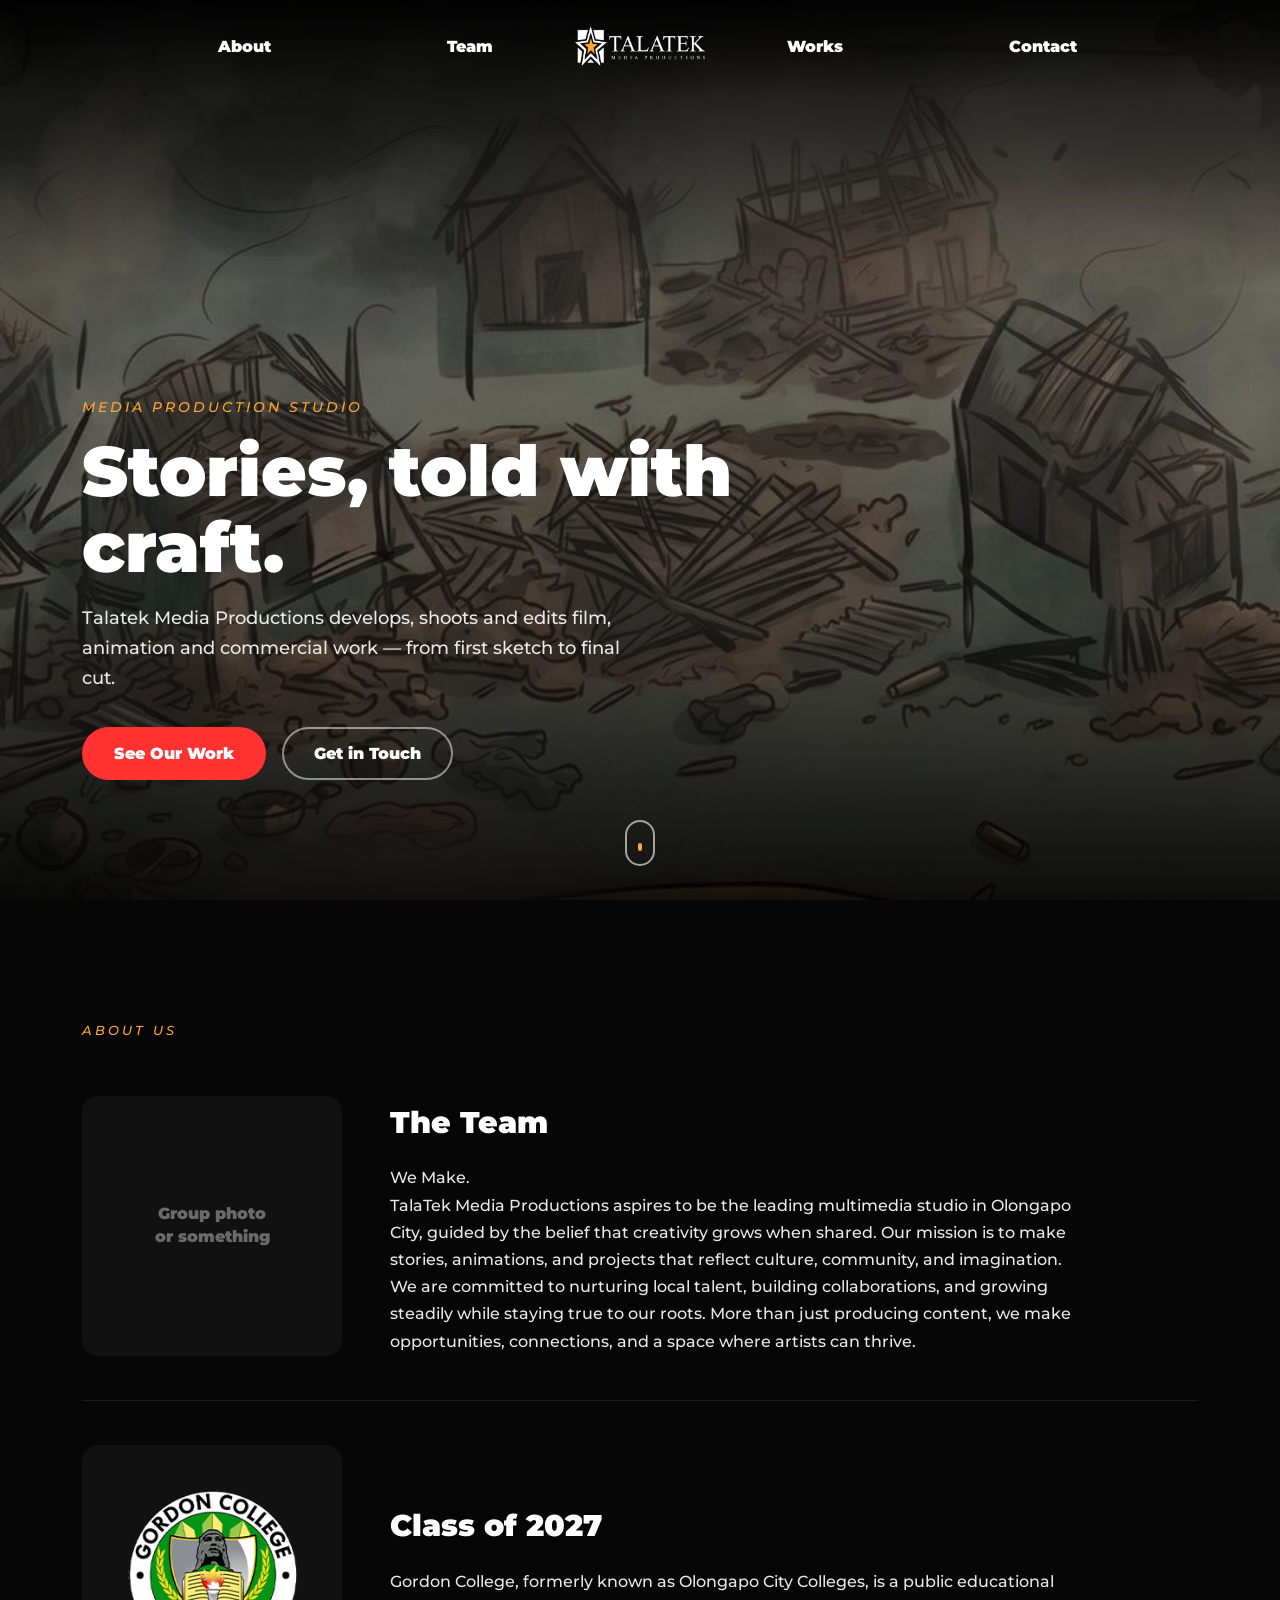
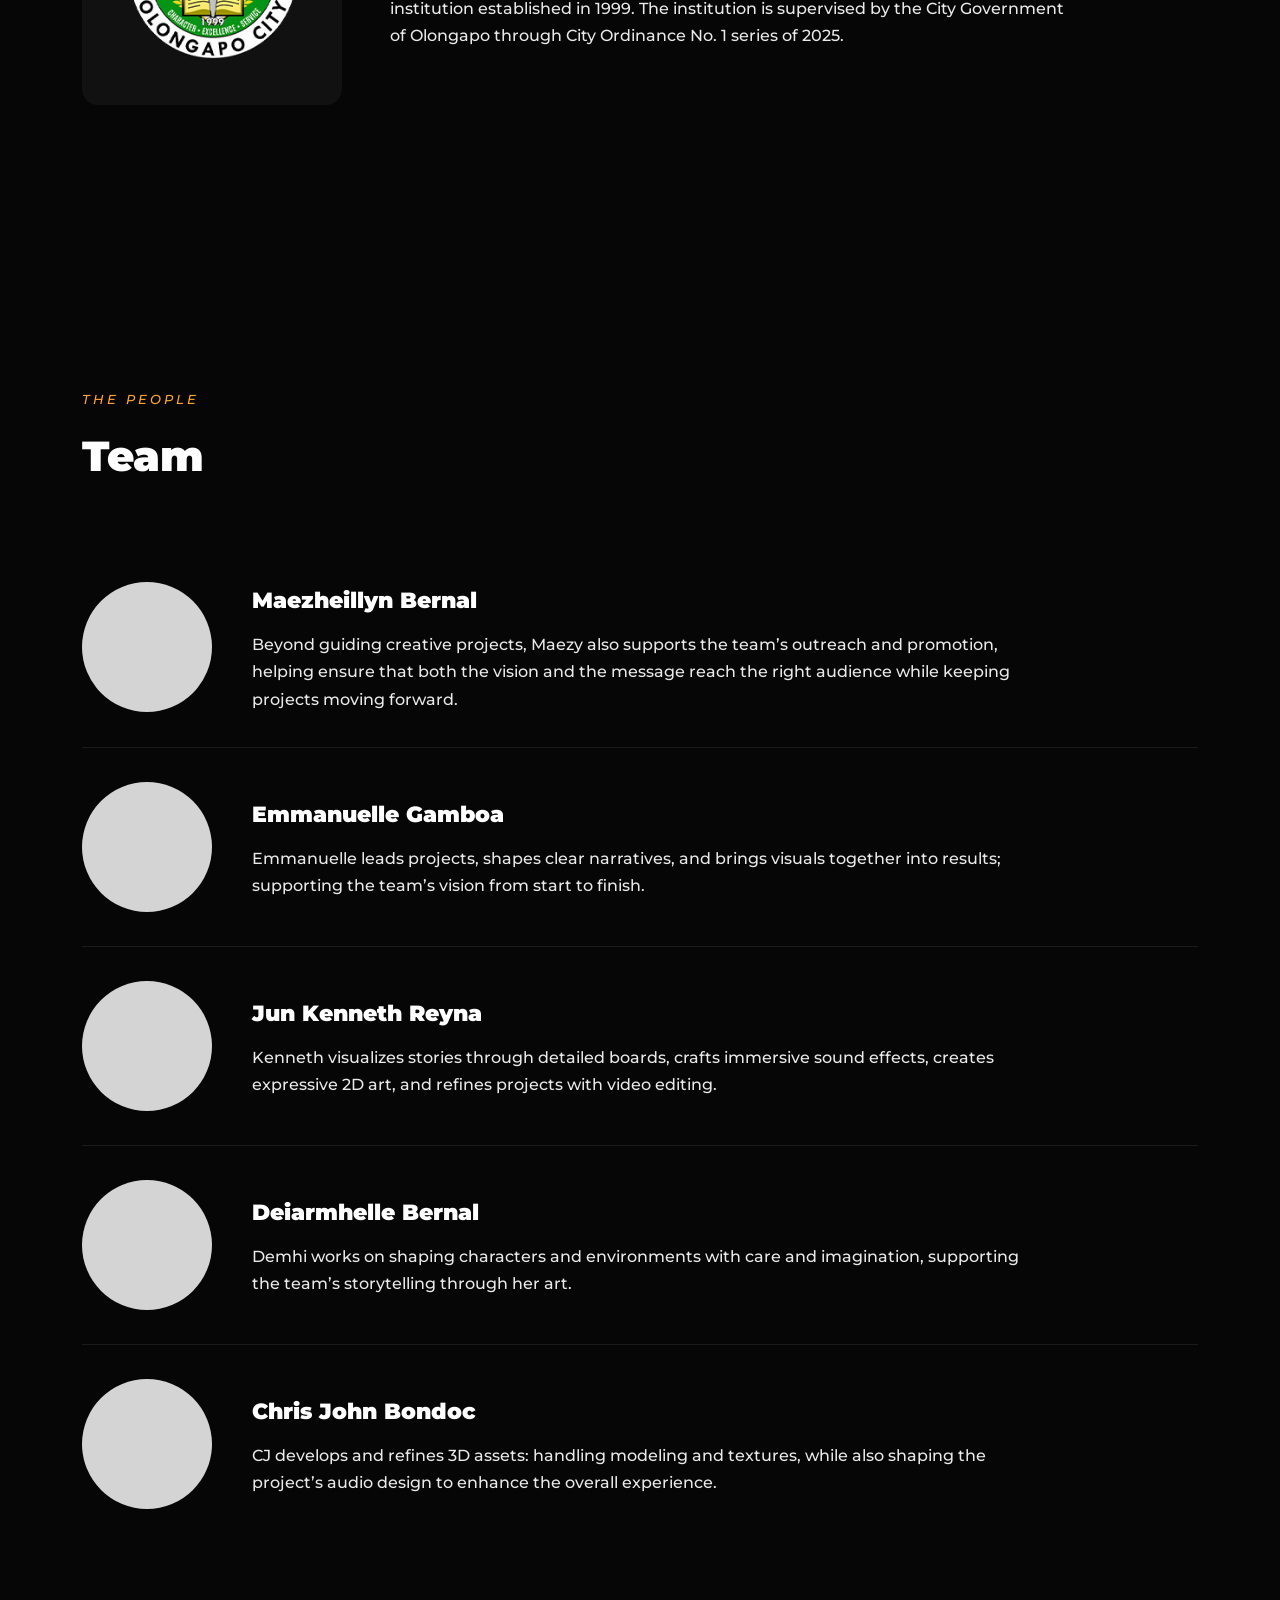
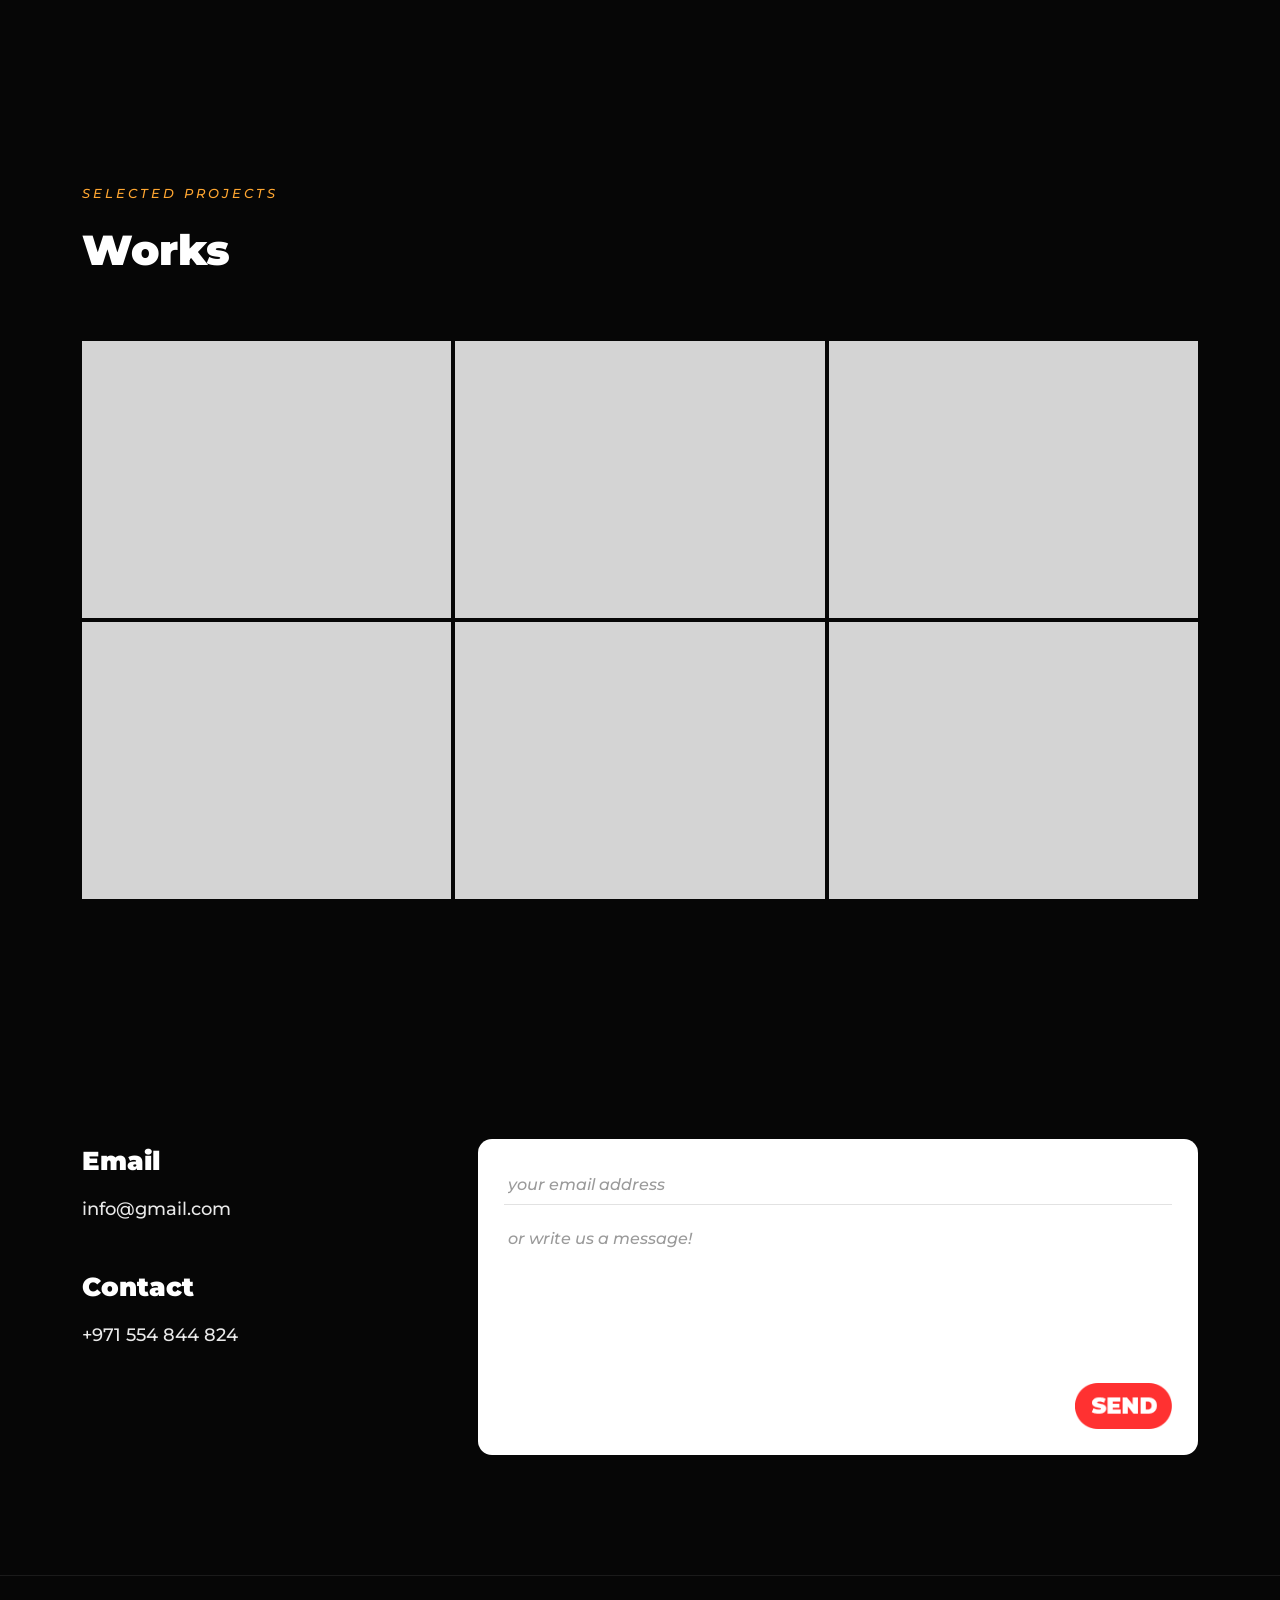
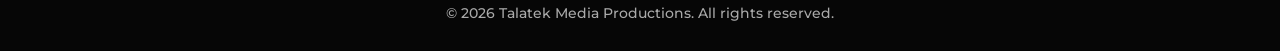
==== commit 68852831: "Update index.html" ====
--- a/index.html
+++ b/index.html
@@ -97,35 +97,35 @@
           <div class="avatar" aria-hidden="true"></div>
           <div class="team-copy">
             <h3>Maezheillyn Bernal</h3>
-            <p><b>Maezheillyn Bernal</b> contributes to TalaTek as Director, Writer, Storyboard Artist, 2D Animator and Marketing Executive. Beyond guiding creative projects, she also supports the team’s outreach and promotion, helping ensure that both the vision and the message reach the right audience while keeping projects moving forward.</p>
+            <p>Beyond guiding creative projects, Maezy also supports the team’s outreach and promotion, helping ensure that both the vision and the message reach the right audience while keeping projects moving forward.</p>
           </div>
         </li>
         <li class="team-item reveal">
           <div class="avatar" aria-hidden="true"></div>
           <div class="team-copy">
             <h3>Emmanuelle Gamboa</h3>
-            <p><b>Emmanuelle Gamboa</b> serves as Producer, Technical Director, Writer, Editor, and Compositor on TalaTek’s creative team. He leads projects, shapes clear narratives, and brings visuals together into results; supporting the team’s vision from start to finish.</p>
+            <p>Emmanuelle leads projects, shapes clear narratives, and brings visuals together into results; supporting the team’s vision from start to finish.</p>
           </div>
         </li>
         <li class="team-item reveal">
           <div class="avatar" aria-hidden="true"></div>
           <div class="team-copy">
             <h3>Jun Kenneth Reyna</h3>
-            <p><b>Jun Kenneth Reyna</b> is a Storyboard Artist, Foley Artist, 2D Artist, and Video Editor at TalaTek. He visualizes stories through detailed boards, crafts immersive sound effects, creates expressive 2D art, and refines projects with video editing.</p>
+            <p>Kenneth visualizes stories through detailed boards, crafts immersive sound effects, creates expressive 2D art, and refines projects with video editing. </p>
           </div>
         </li>
         <li class="team-item reveal">
           <div class="avatar" aria-hidden="true"></div>
           <div class="team-copy">
             <h3>Deiarmhelle Bernal</h3>
-            <p><b>Deiarmhelle Bernal</b> is part of TalaTek’s creative team as a 2D Animator, Character Designer, and Background Artist. She works on shaping characters and environments with care and imagination, supporting the team’s storytelling through her art.</p>
+            <p>Demhi works on shaping characters and environments with care and imagination, supporting the team’s storytelling through her art.</p>
           </div>
         </li>
         <li class="team-item reveal">
           <div class="avatar" aria-hidden="true"></div>
           <div class="team-copy">
             <h3>Chris John Bondoc</h3>
-            <p>Chris John B. Bondoc is a member of the Talatek creative team, he develops and refines 3D assets: handling modeling and textures, while also shaping the project’s audio design to enhance the overall experience.</p>
+            <p>CJ develops and refines 3D assets: handling modeling and textures, while also shaping the project’s audio design to enhance the overall experience.</p>
           </div>
         </li>
       </ul>
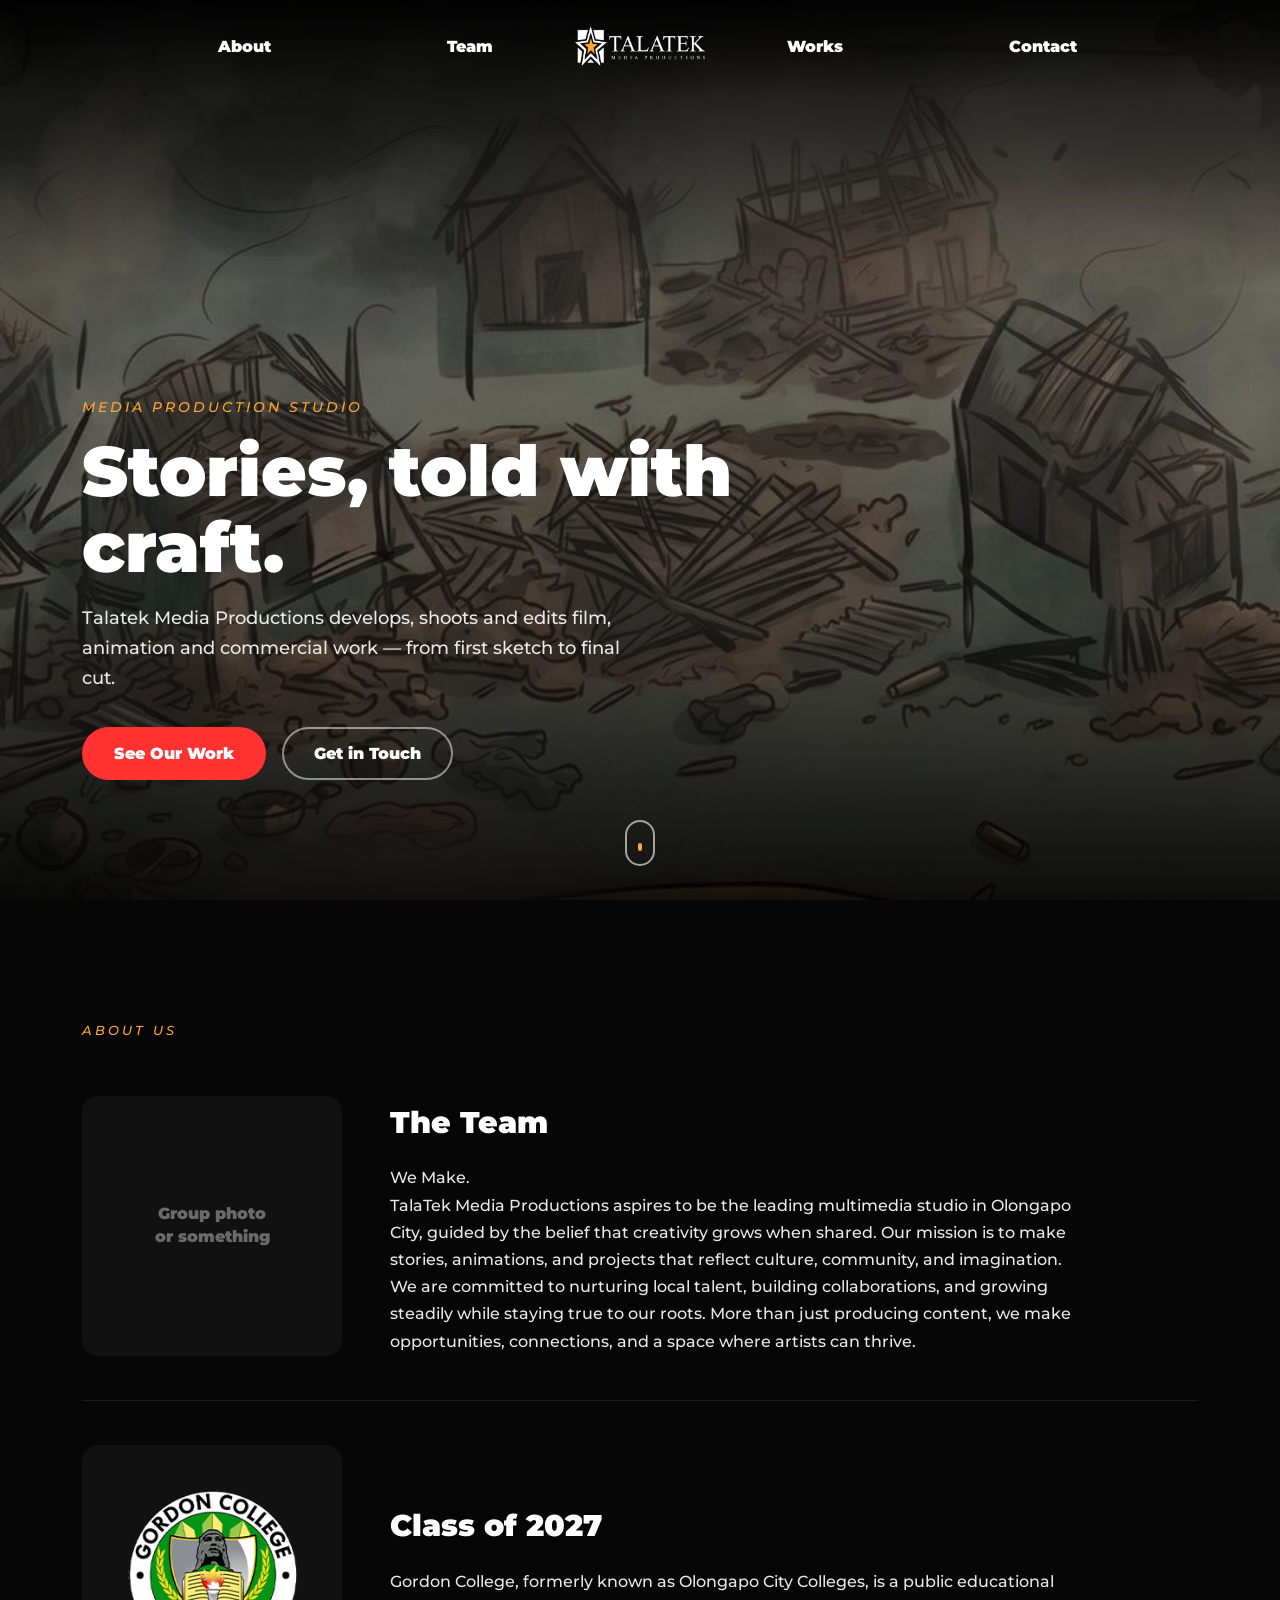
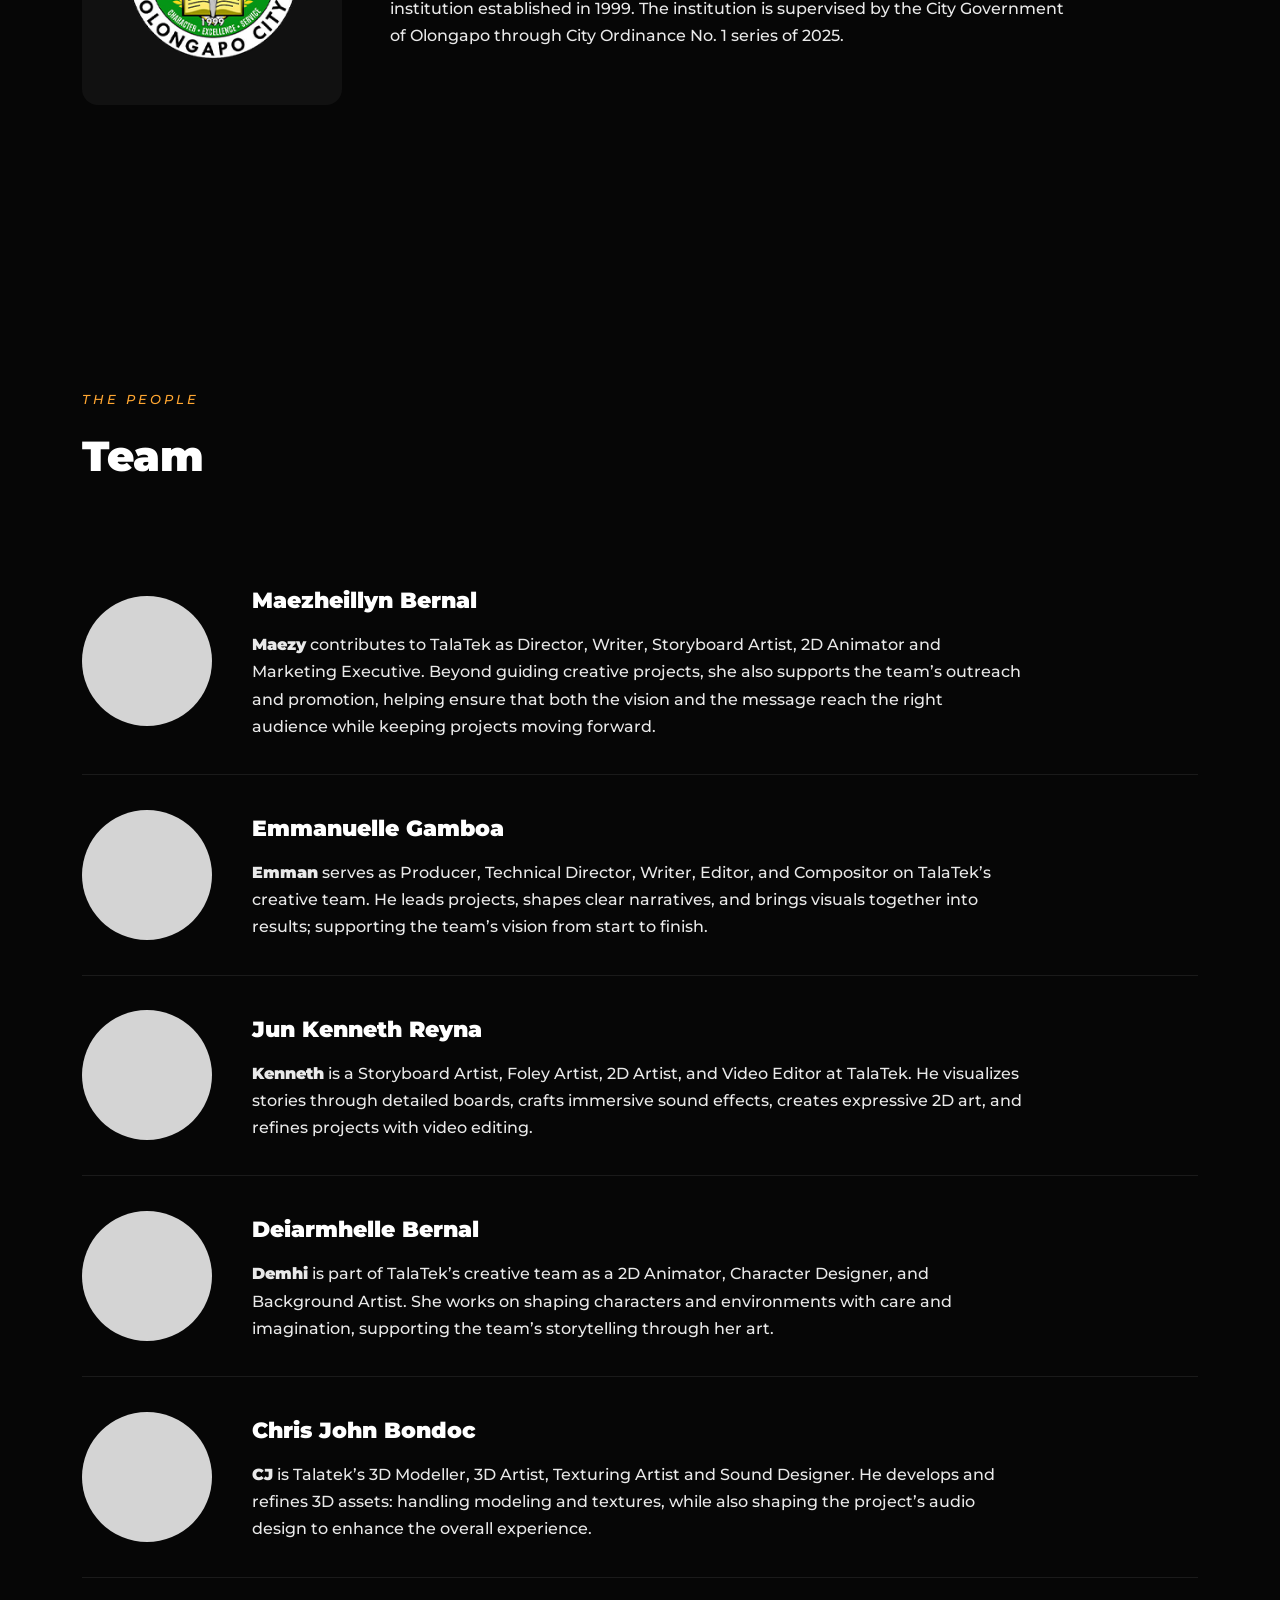
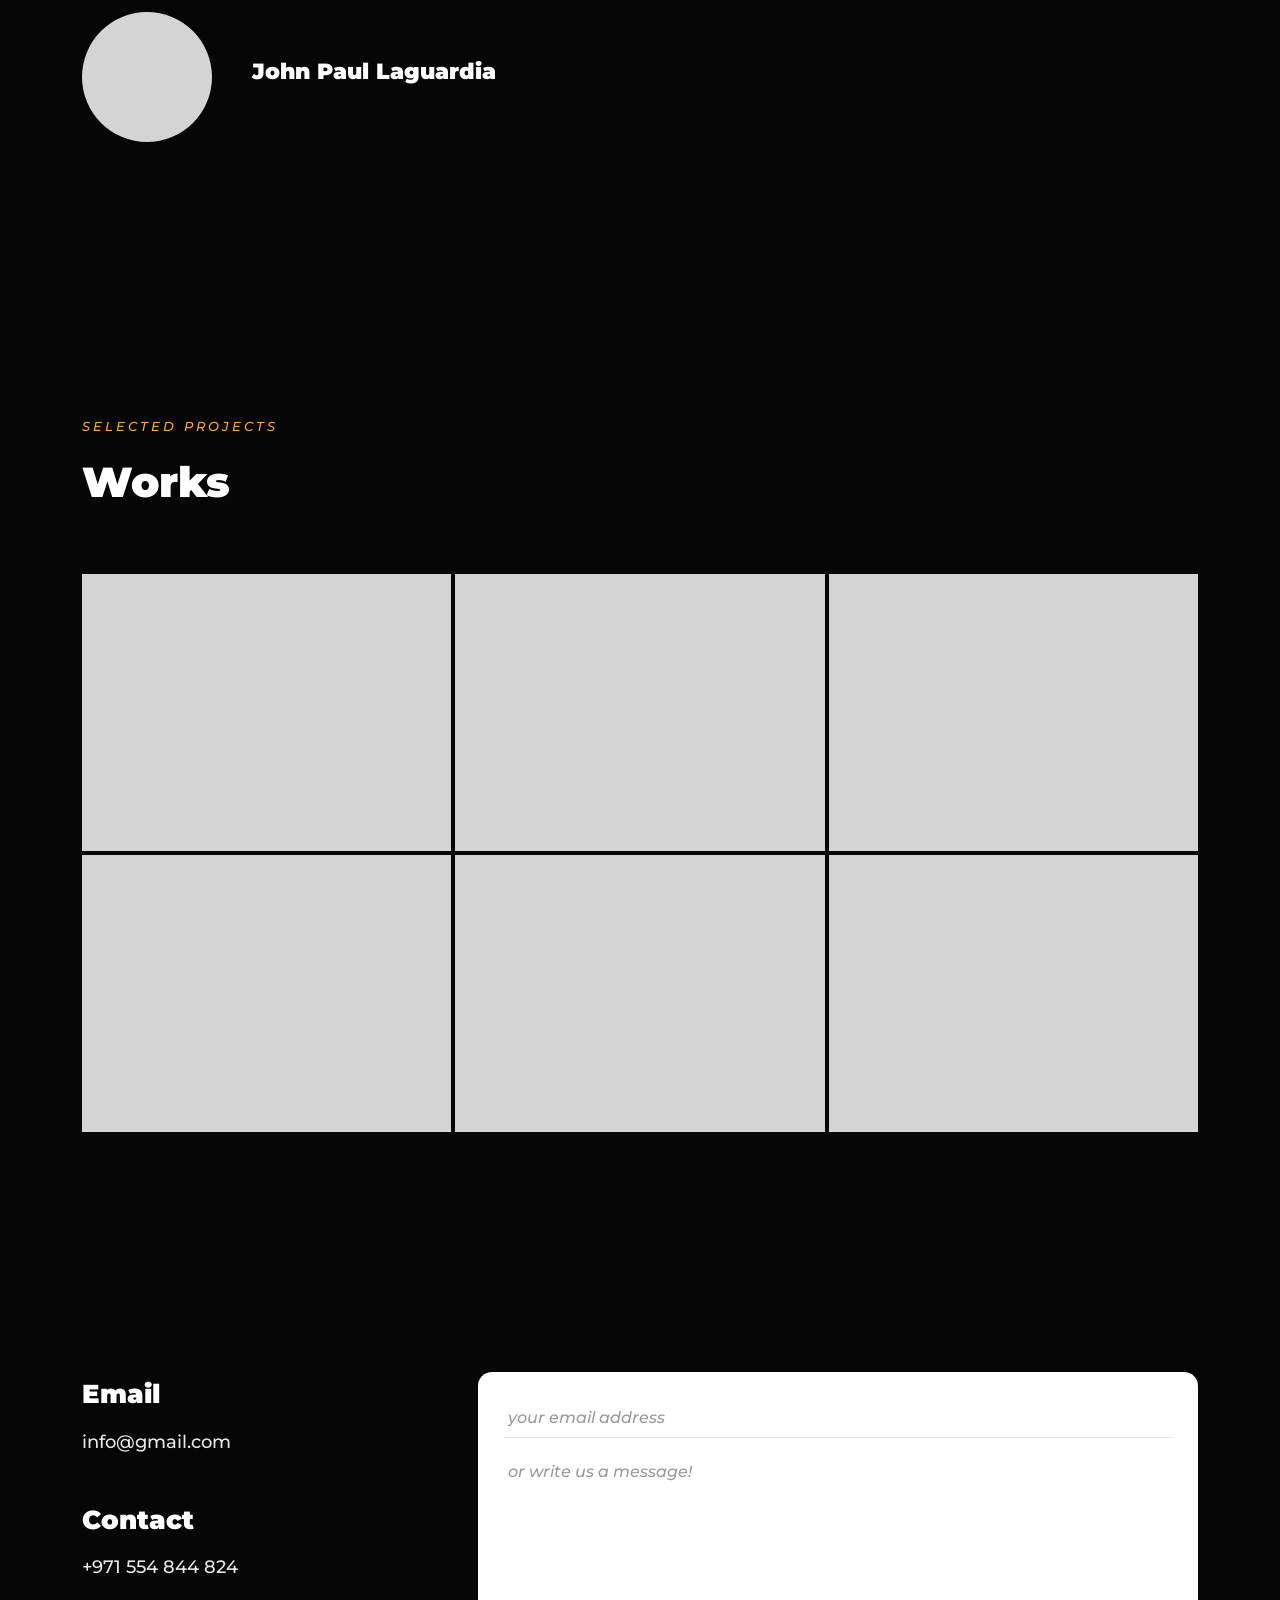
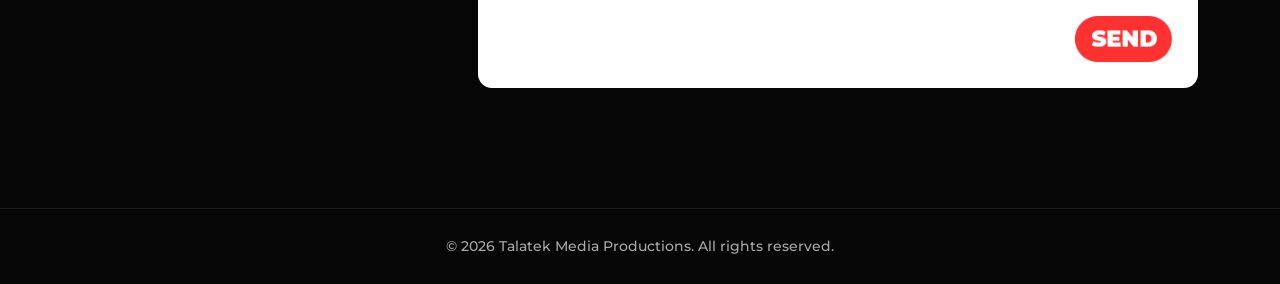
==== commit 8ff4f0f2: "Update index.html" ====
--- a/index.html
+++ b/index.html
@@ -97,35 +97,42 @@
           <div class="avatar" aria-hidden="true"></div>
           <div class="team-copy">
             <h3>Maezheillyn Bernal</h3>
-            <p>Beyond guiding creative projects, Maezy also supports the team’s outreach and promotion, helping ensure that both the vision and the message reach the right audience while keeping projects moving forward.</p>
+            <p><b>Maezy</b> contributes to TalaTek as Director, Writer, Storyboard Artist, 2D Animator and Marketing Executive. Beyond guiding creative projects, she also supports the team’s outreach and promotion, helping ensure that both the vision and the message reach the right audience while keeping projects moving forward.</p>
           </div>
         </li>
         <li class="team-item reveal">
           <div class="avatar" aria-hidden="true"></div>
           <div class="team-copy">
             <h3>Emmanuelle Gamboa</h3>
-            <p>Emmanuelle leads projects, shapes clear narratives, and brings visuals together into results; supporting the team’s vision from start to finish.</p>
+            <p><b>Emman</b> serves as Producer, Technical Director, Writer, Editor, and Compositor on TalaTek’s creative team. He leads projects, shapes clear narratives, and brings visuals together into results; supporting the team’s vision from start to finish.</p>
           </div>
         </li>
         <li class="team-item reveal">
           <div class="avatar" aria-hidden="true"></div>
           <div class="team-copy">
             <h3>Jun Kenneth Reyna</h3>
-            <p>Kenneth visualizes stories through detailed boards, crafts immersive sound effects, creates expressive 2D art, and refines projects with video editing. </p>
+            <p><b>Kenneth</b> is a Storyboard Artist, Foley Artist, 2D Artist, and Video Editor at TalaTek. He visualizes stories through detailed boards, crafts immersive sound effects, creates expressive 2D art, and refines projects with video editing. </p>
           </div>
         </li>
         <li class="team-item reveal">
           <div class="avatar" aria-hidden="true"></div>
           <div class="team-copy">
             <h3>Deiarmhelle Bernal</h3>
-            <p>Demhi works on shaping characters and environments with care and imagination, supporting the team’s storytelling through her art.</p>
+            <p><b>Demhi</b> is part of TalaTek’s creative team as a 2D Animator, Character Designer, and Background Artist. She works on shaping characters and environments with care and imagination, supporting the team’s storytelling through her art.</p>
           </div>
         </li>
         <li class="team-item reveal">
           <div class="avatar" aria-hidden="true"></div>
           <div class="team-copy">
             <h3>Chris John Bondoc</h3>
-            <p>CJ develops and refines 3D assets: handling modeling and textures, while also shaping the project’s audio design to enhance the overall experience.</p>
+            <p><b>CJ</b> is Talatek’s 3D Modeller, 3D Artist, Texturing Artist and Sound Designer. He develops and refines 3D assets: handling modeling and textures, while also shaping the project’s audio design to enhance the overall experience.</p>
+          </div>
+        </li>
+        <li class="team-item reveal">
+          <div class="avatar" aria-hidden="true"></div>
+          <div class="team-copy">
+            <h3>John Paul Laguardia</h3>
+            <p></p>
           </div>
         </li>
       </ul>
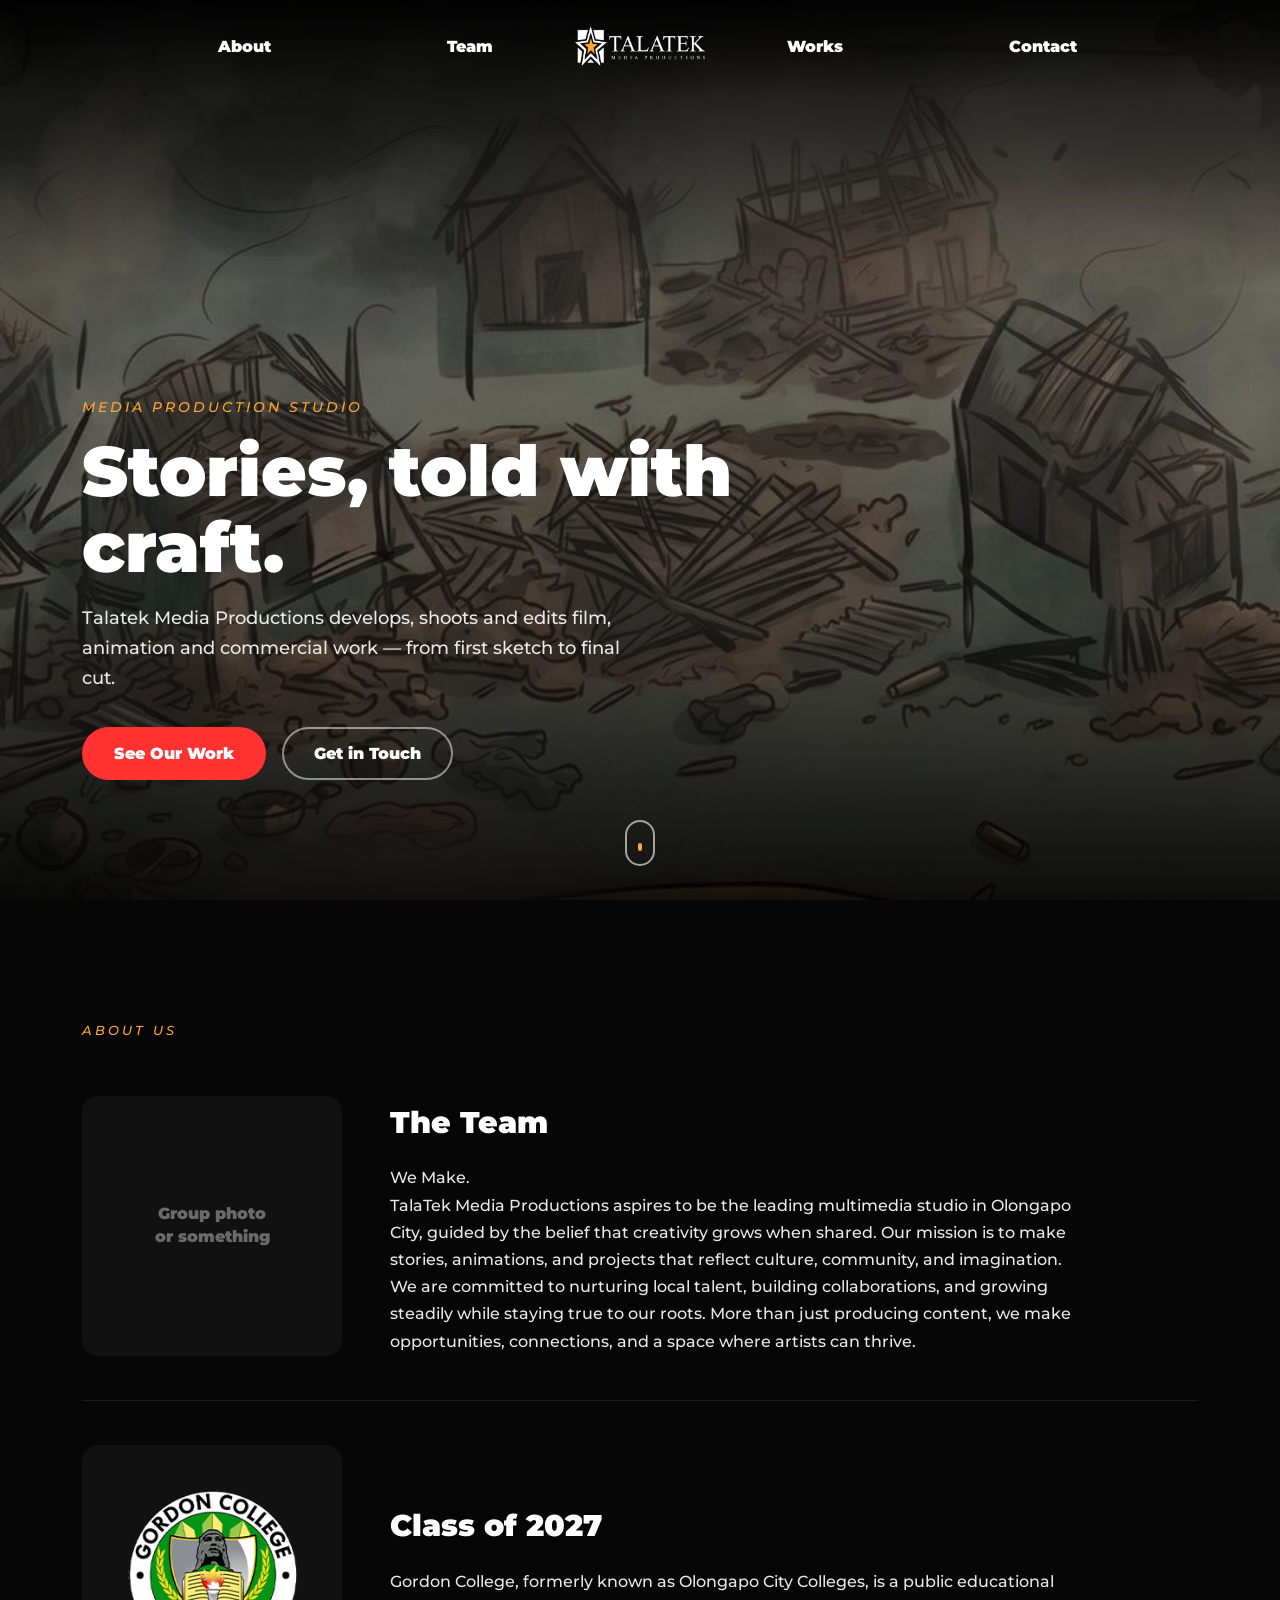
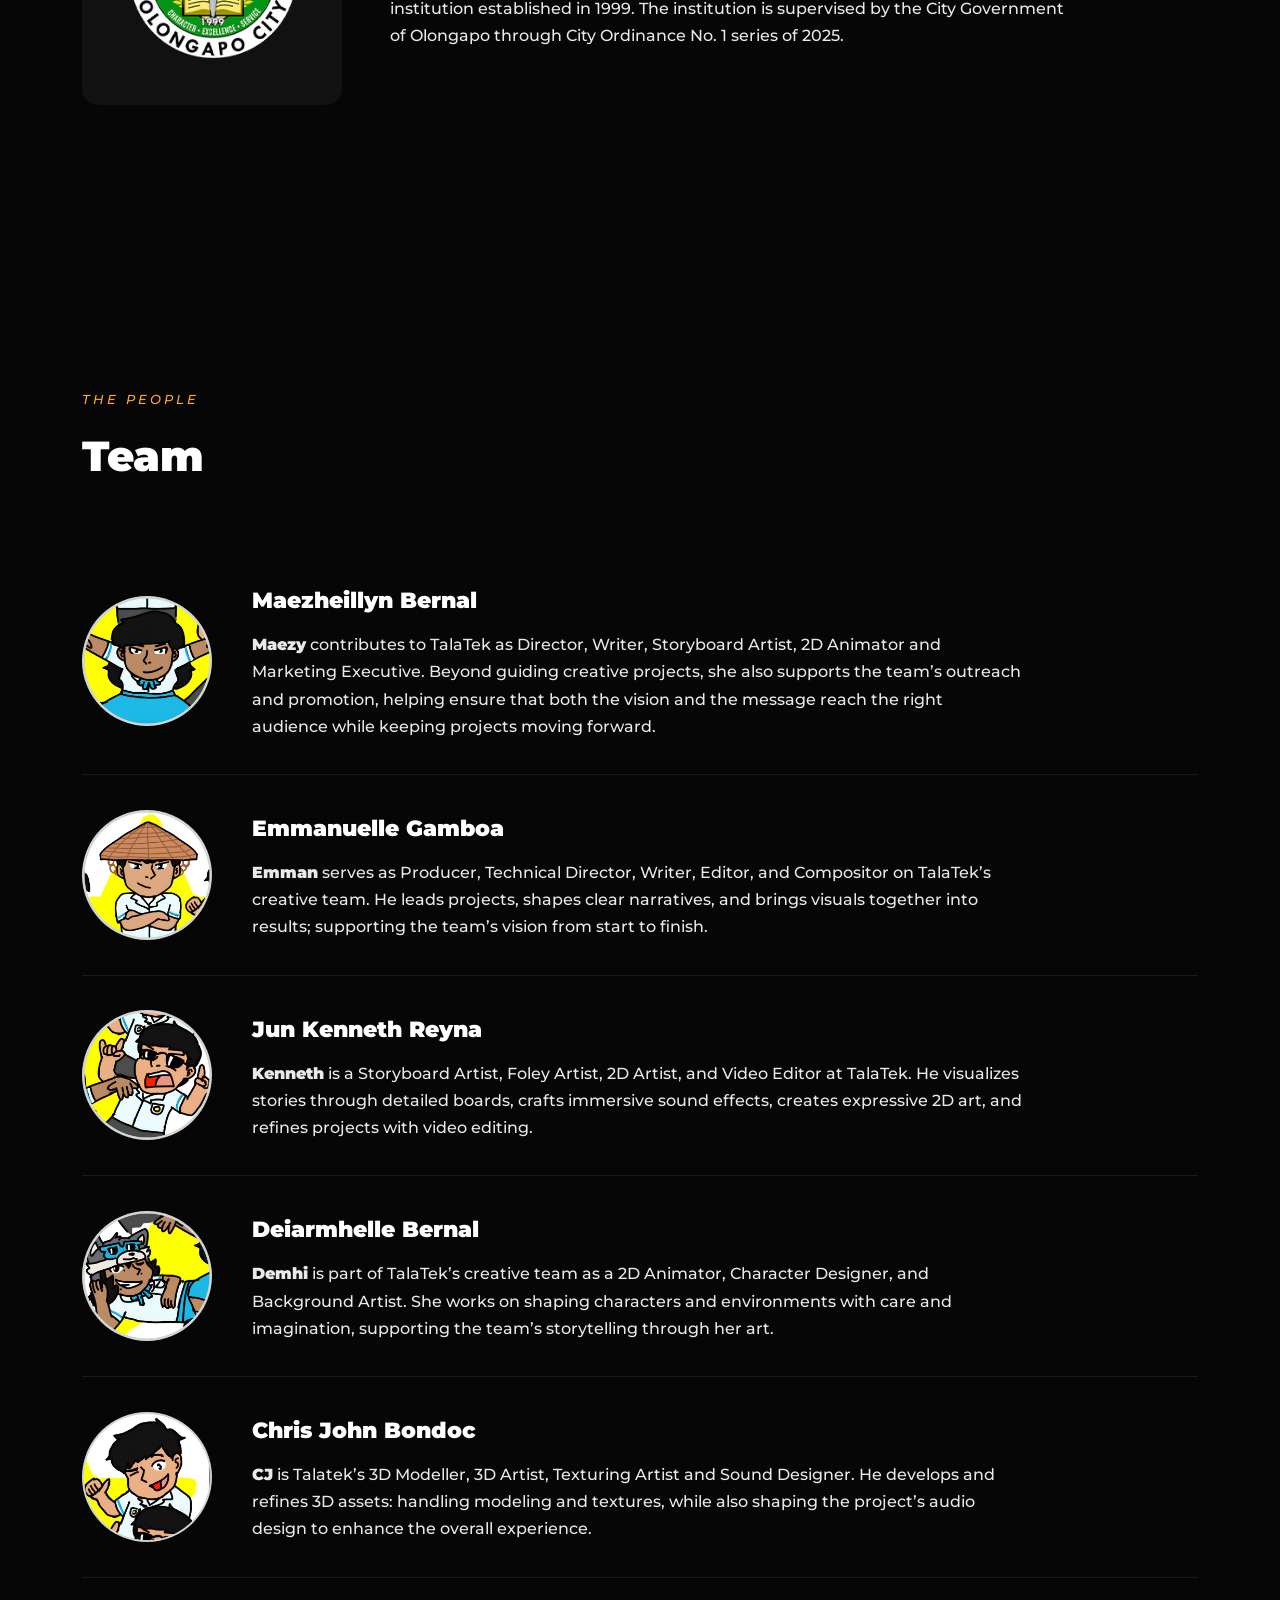
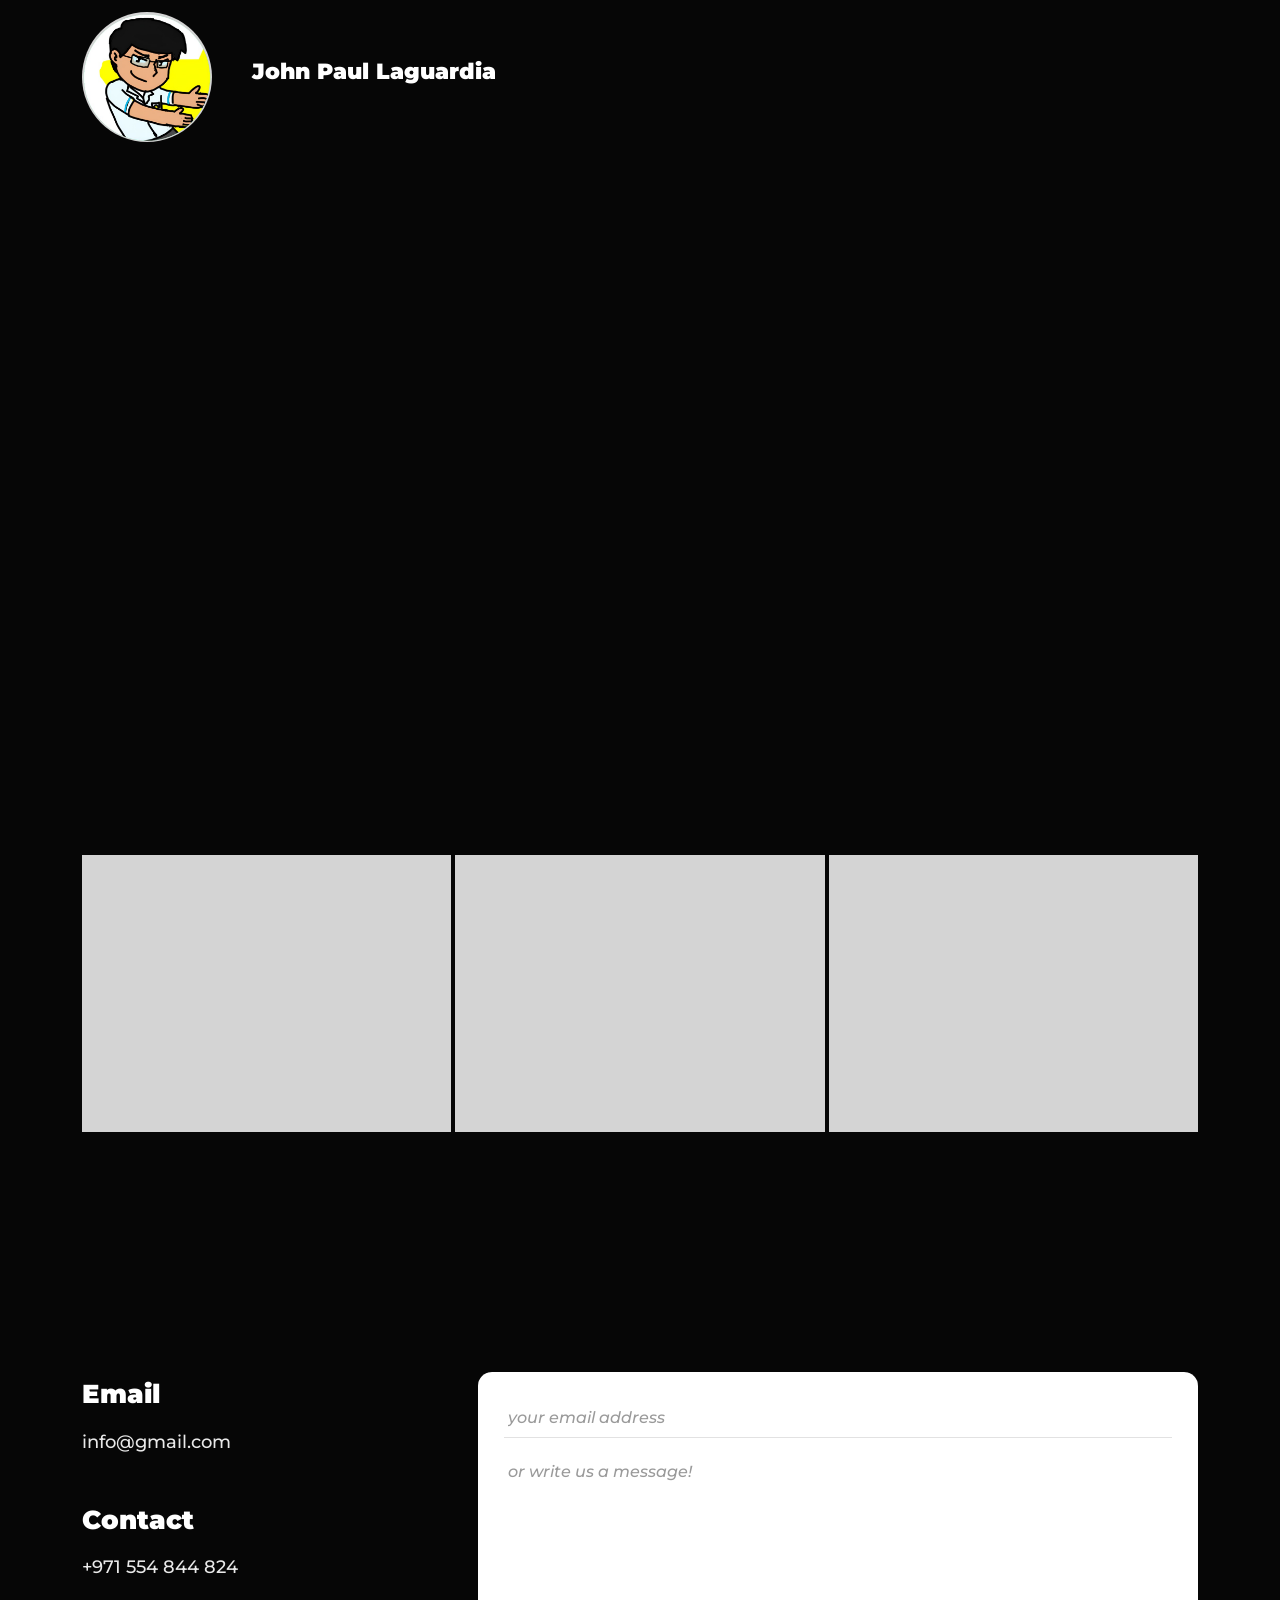
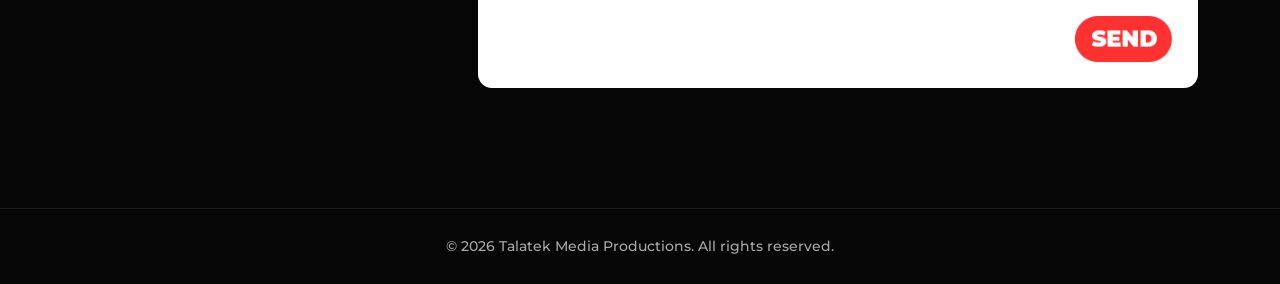
==== commit 3444156a: "Update index.html" ====
--- a/index.html
+++ b/index.html
@@ -94,42 +94,42 @@
 
       <ul class="team-list">
         <li class="team-item reveal">
-          <div class="avatar" aria-hidden="true"></div>
+          <img class="avatar" src="assets/Maezy.png">
           <div class="team-copy">
             <h3>Maezheillyn Bernal</h3>
             <p><b>Maezy</b> contributes to TalaTek as Director, Writer, Storyboard Artist, 2D Animator and Marketing Executive. Beyond guiding creative projects, she also supports the team’s outreach and promotion, helping ensure that both the vision and the message reach the right audience while keeping projects moving forward.</p>
           </div>
         </li>
         <li class="team-item reveal">
-          <div class="avatar" aria-hidden="true"></div>
+          <img class="avatar" src="assets/Emman.png">
           <div class="team-copy">
             <h3>Emmanuelle Gamboa</h3>
             <p><b>Emman</b> serves as Producer, Technical Director, Writer, Editor, and Compositor on TalaTek’s creative team. He leads projects, shapes clear narratives, and brings visuals together into results; supporting the team’s vision from start to finish.</p>
           </div>
         </li>
         <li class="team-item reveal">
-          <div class="avatar" aria-hidden="true"></div>
+          <img class="avatar" src="assets/Kenneth.png">
           <div class="team-copy">
             <h3>Jun Kenneth Reyna</h3>
             <p><b>Kenneth</b> is a Storyboard Artist, Foley Artist, 2D Artist, and Video Editor at TalaTek. He visualizes stories through detailed boards, crafts immersive sound effects, creates expressive 2D art, and refines projects with video editing. </p>
           </div>
         </li>
         <li class="team-item reveal">
-          <div class="avatar" aria-hidden="true"></div>
+          <img class="avatar" src="assets/Demhi.png">
           <div class="team-copy">
             <h3>Deiarmhelle Bernal</h3>
             <p><b>Demhi</b> is part of TalaTek’s creative team as a 2D Animator, Character Designer, and Background Artist. She works on shaping characters and environments with care and imagination, supporting the team’s storytelling through her art.</p>
           </div>
         </li>
         <li class="team-item reveal">
-          <div class="avatar" aria-hidden="true"></div>
+          <img class="avatar" src="assets/CJ.png">
           <div class="team-copy">
             <h3>Chris John Bondoc</h3>
             <p><b>CJ</b> is Talatek’s 3D Modeller, 3D Artist, Texturing Artist and Sound Designer. He develops and refines 3D assets: handling modeling and textures, while also shaping the project’s audio design to enhance the overall experience.</p>
           </div>
         </li>
         <li class="team-item reveal">
-          <div class="avatar" aria-hidden="true"></div>
+          <img class="avatar" src="assets/JP.png">
           <div class="team-copy">
             <h3>John Paul Laguardia</h3>
             <p></p>
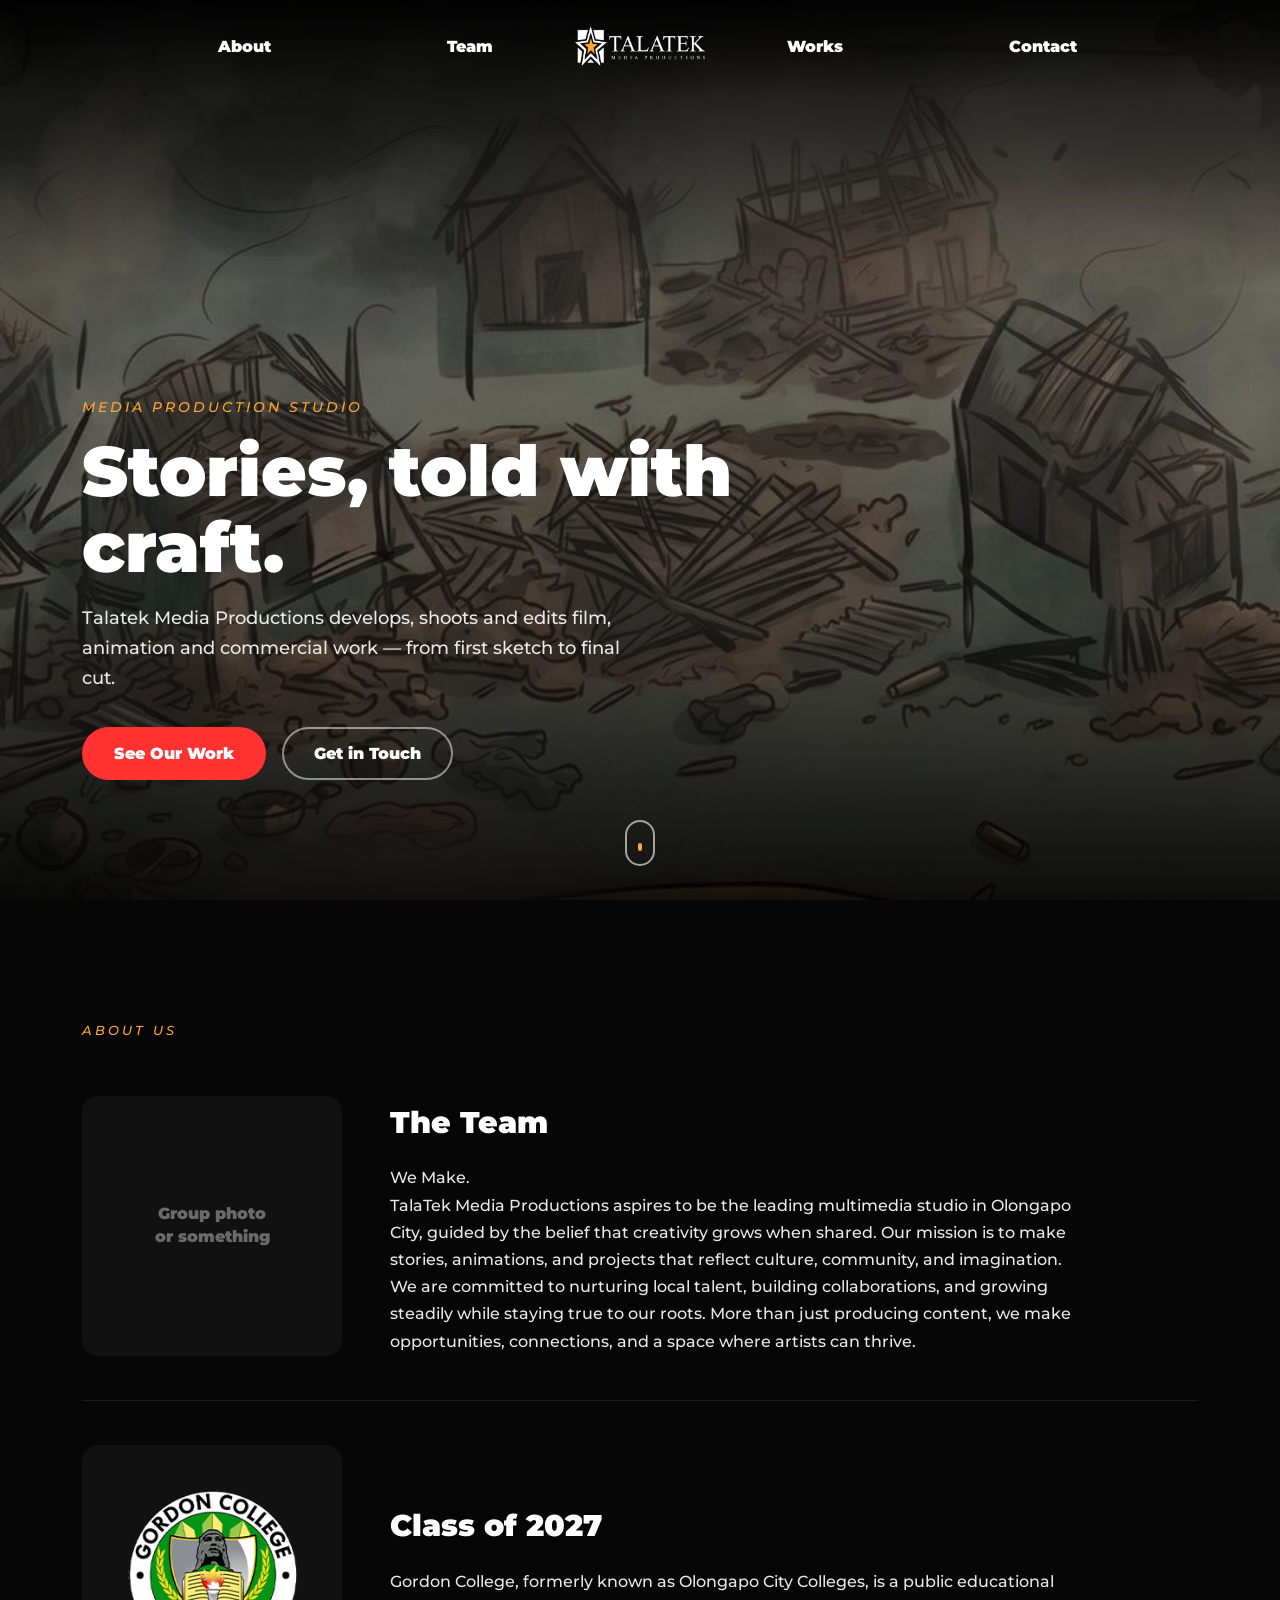
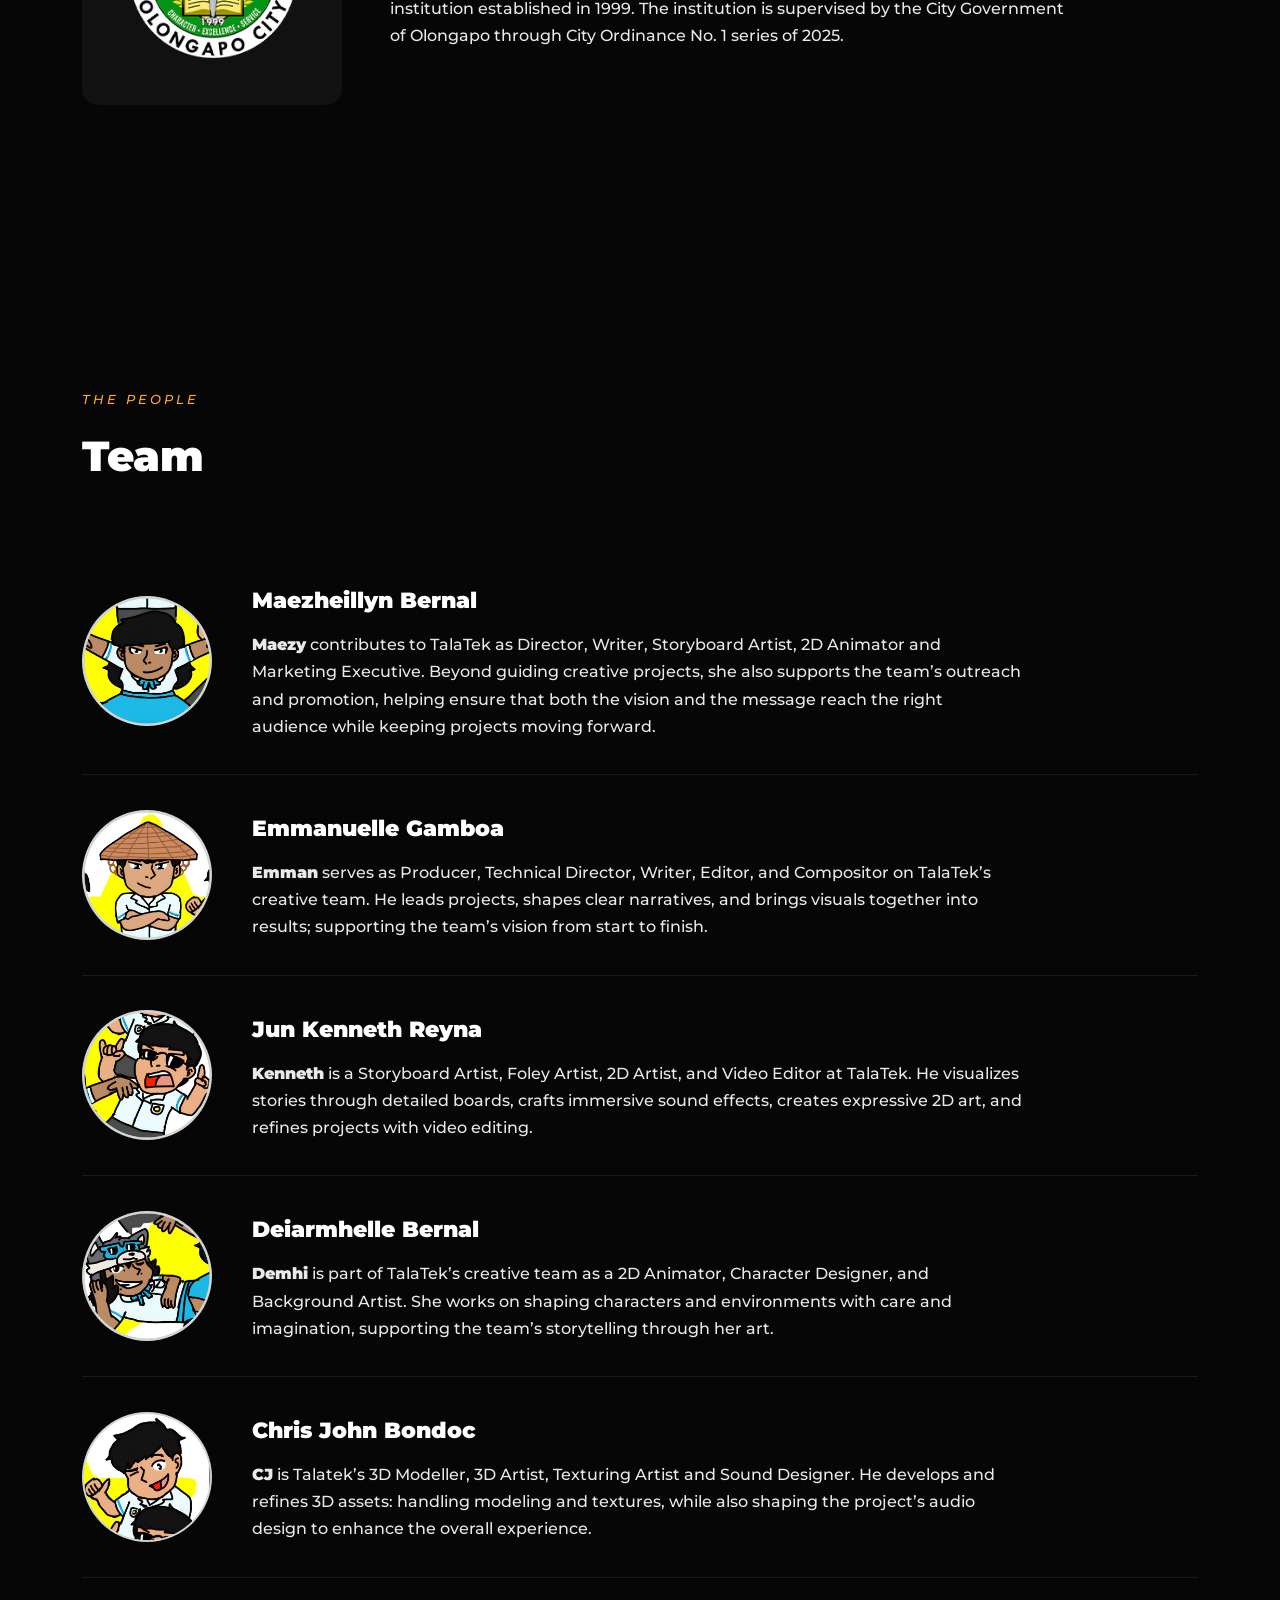
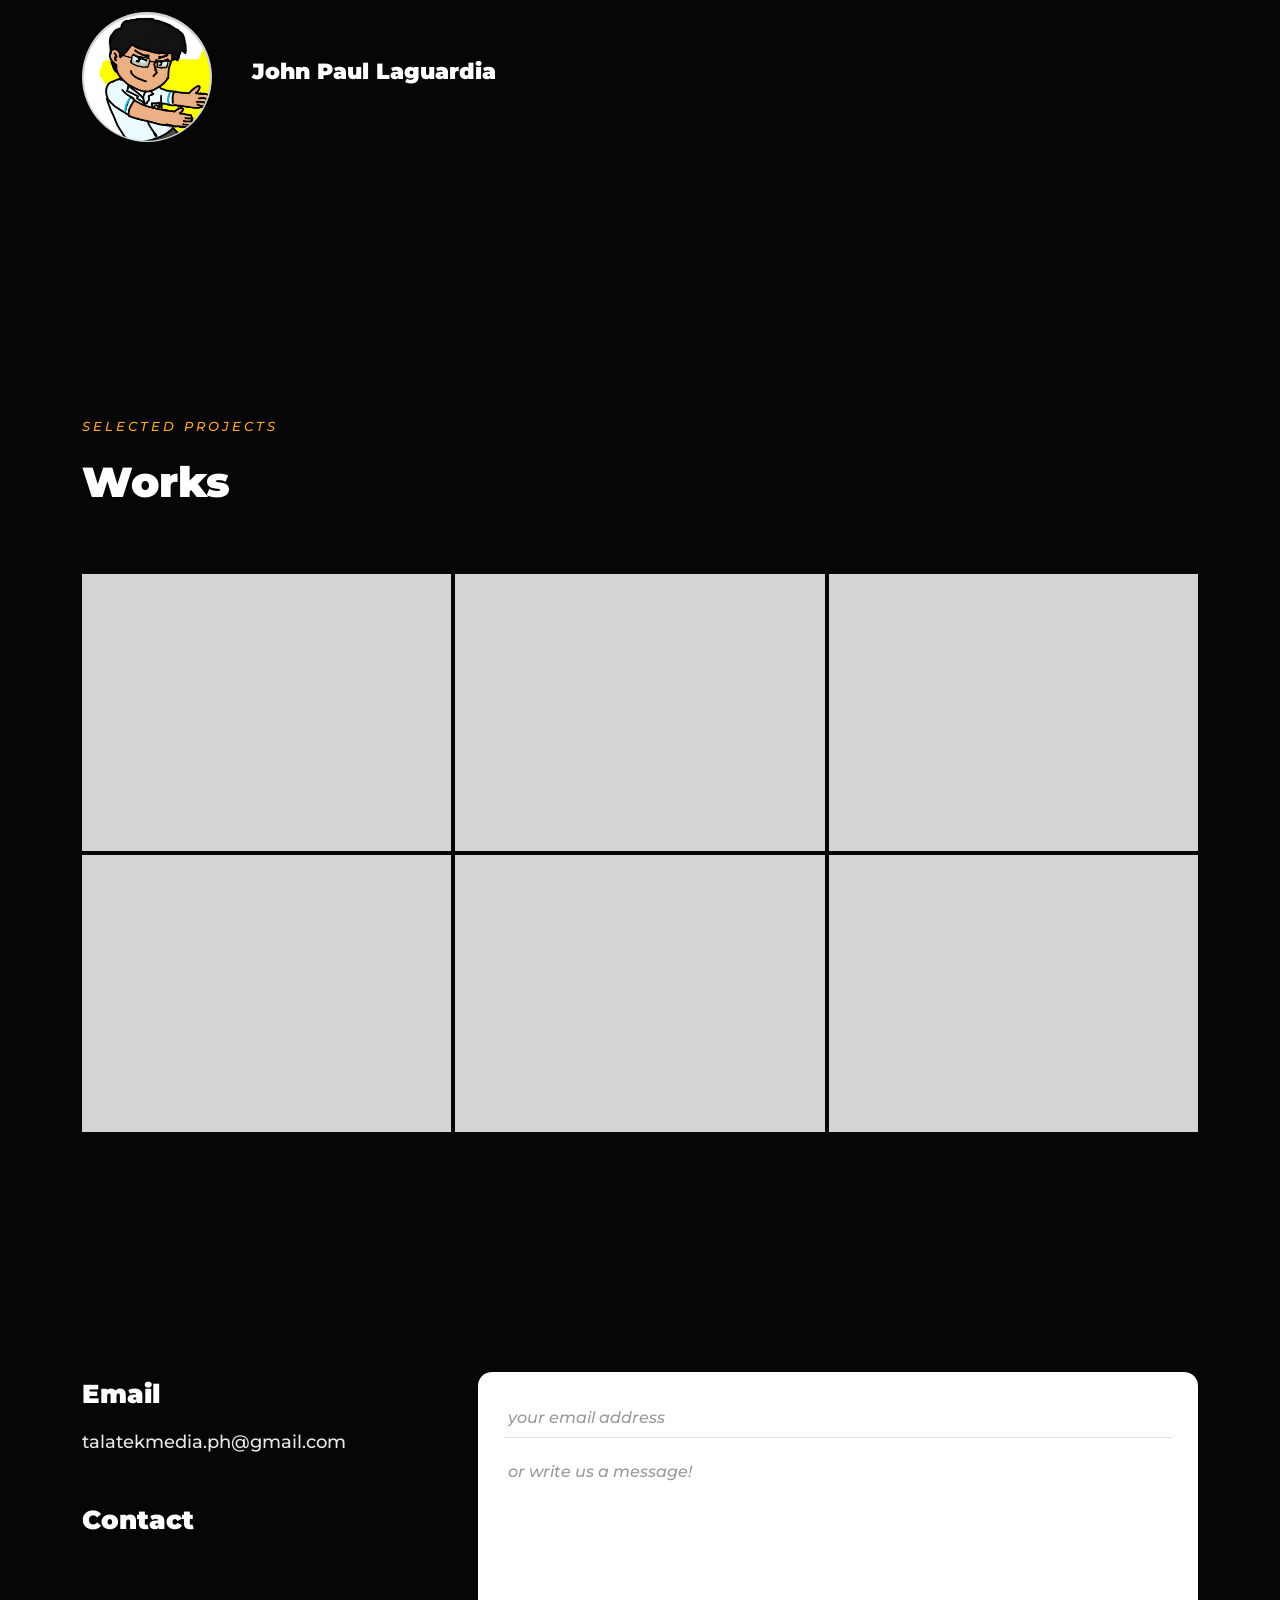
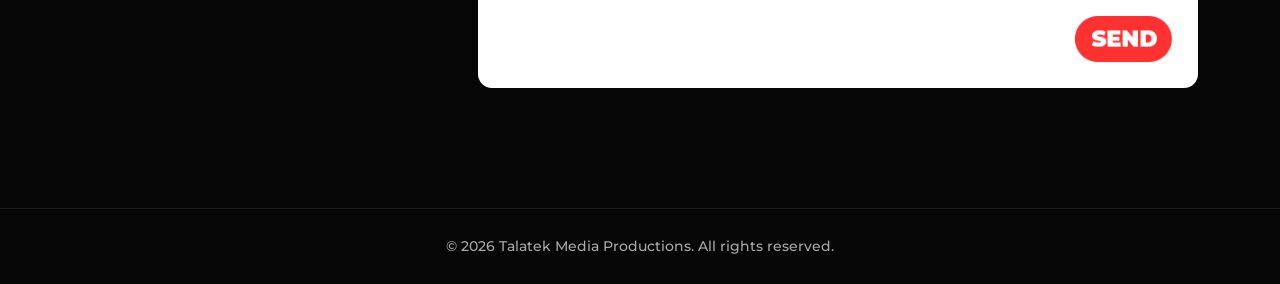
==== commit 07d6179a: "Update index.html" ====
--- a/index.html
+++ b/index.html
@@ -195,10 +195,9 @@
     <div class="section-inner contact-grid">
       <div class="contact-info reveal">
         <h2>Email</h2>
-        <a class="contact-value" href="mailto:info@gmail.com">info@gmail.com</a>
+        <a class="contact-value" href="mailto:talatekmedia.ph@gmail.com">talatekmedia.ph@gmail.com</a>
 
         <h2>Contact</h2>
-        <a class="contact-value" href="tel:+971554844824">+971 554 844 824</a>
       </div>
 
       <form class="contact-form reveal" id="contactForm" novalidate>
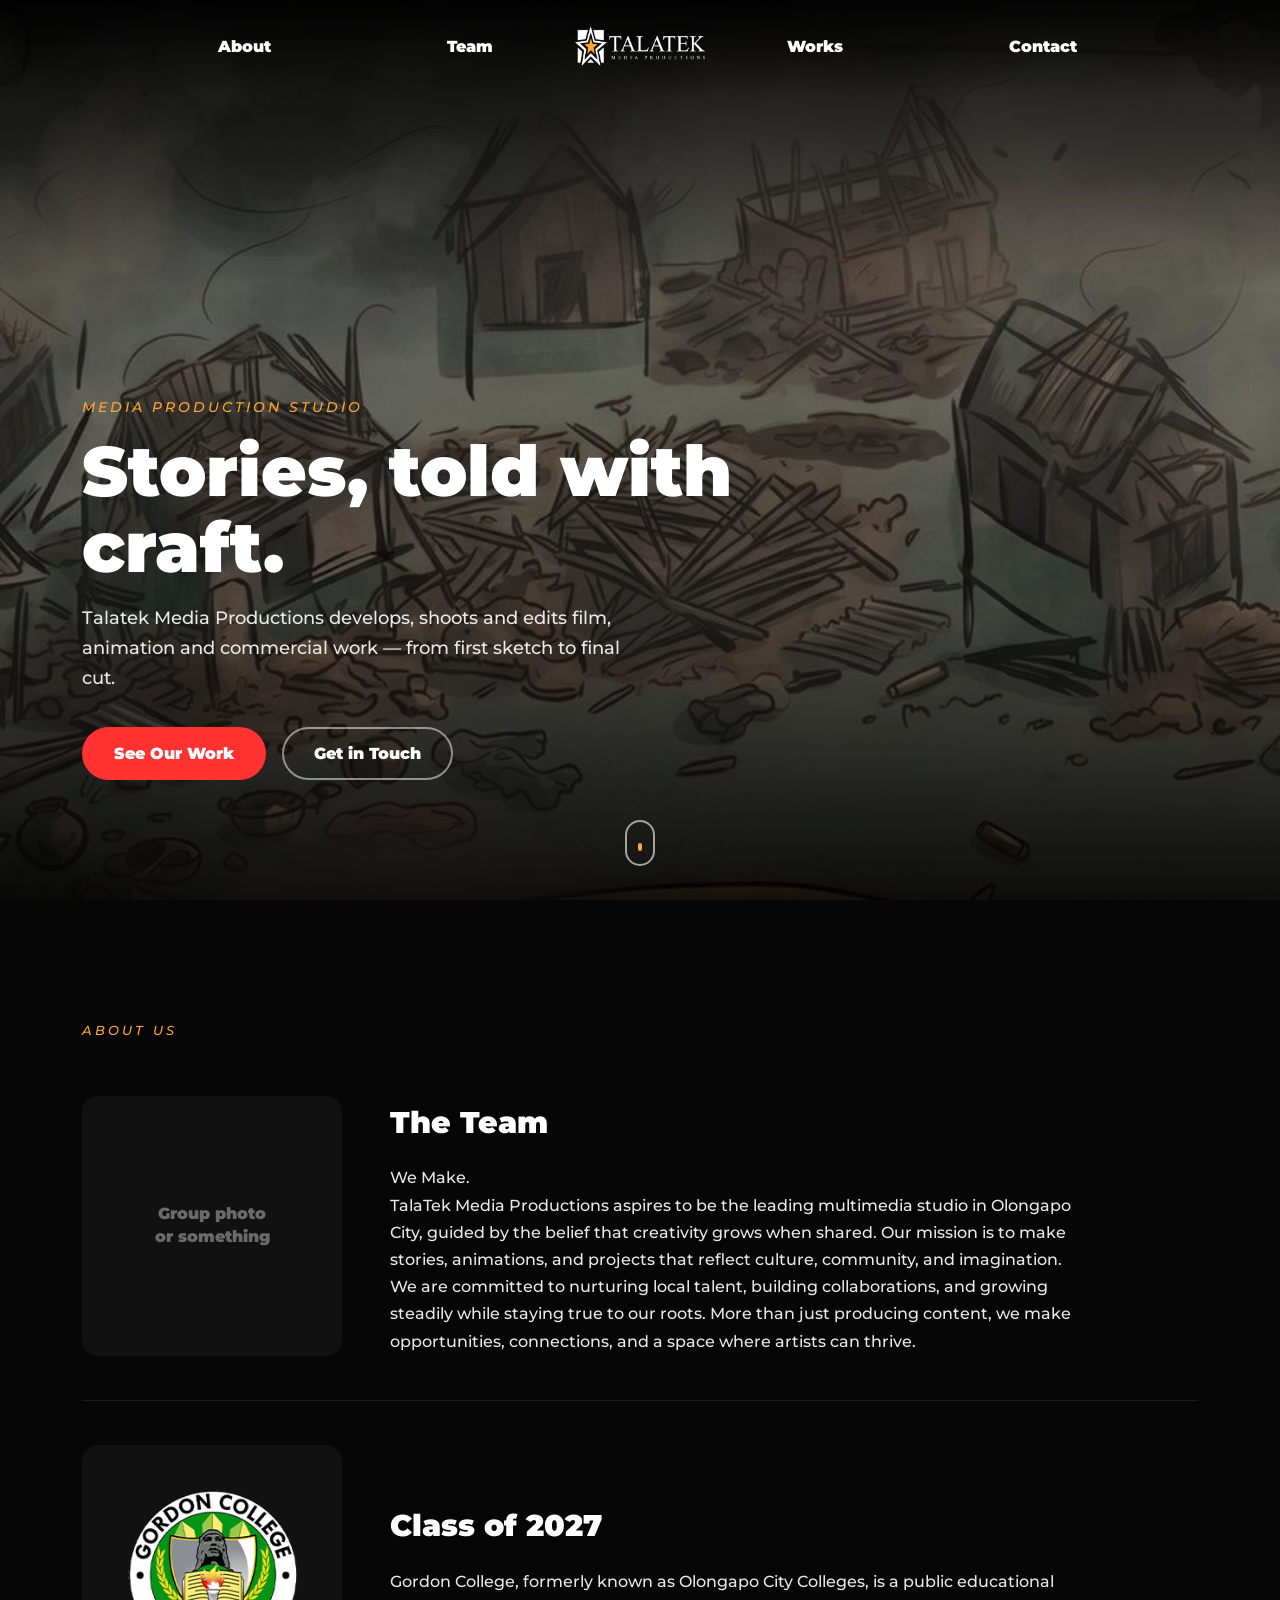
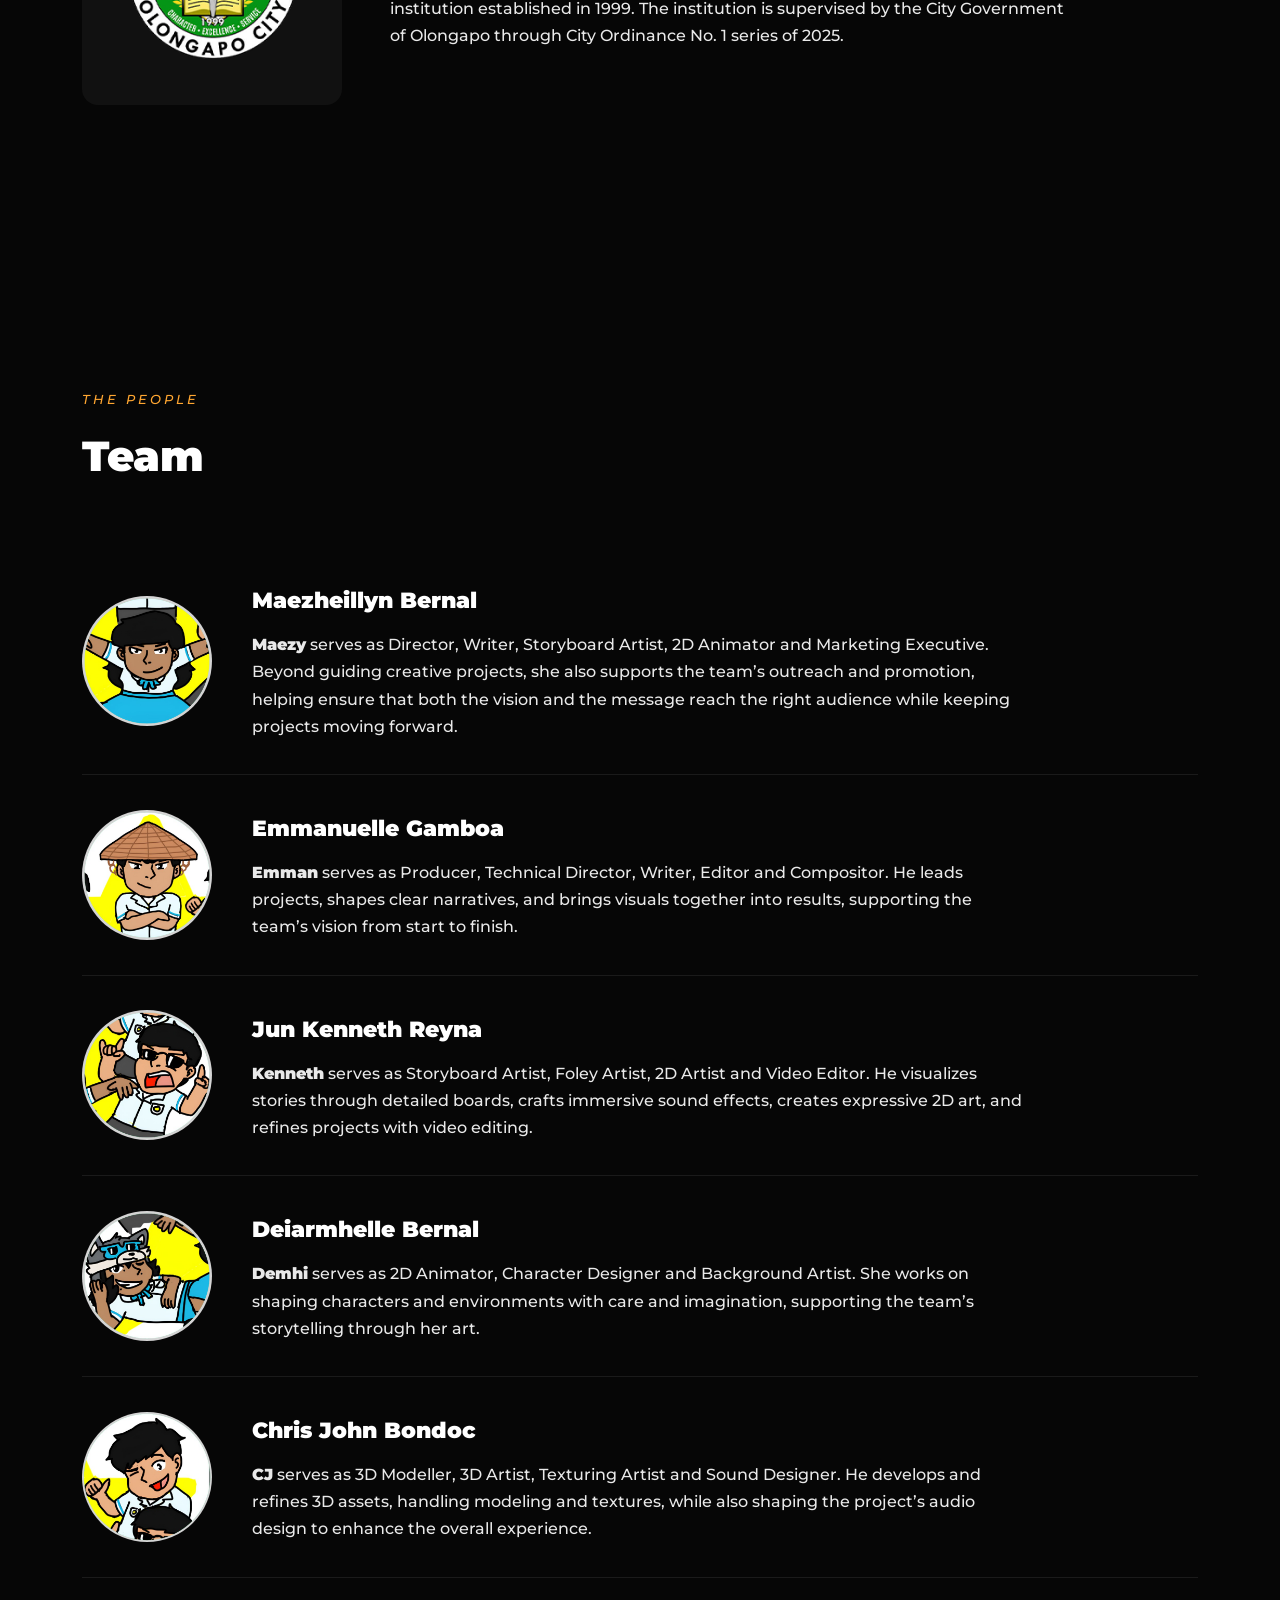
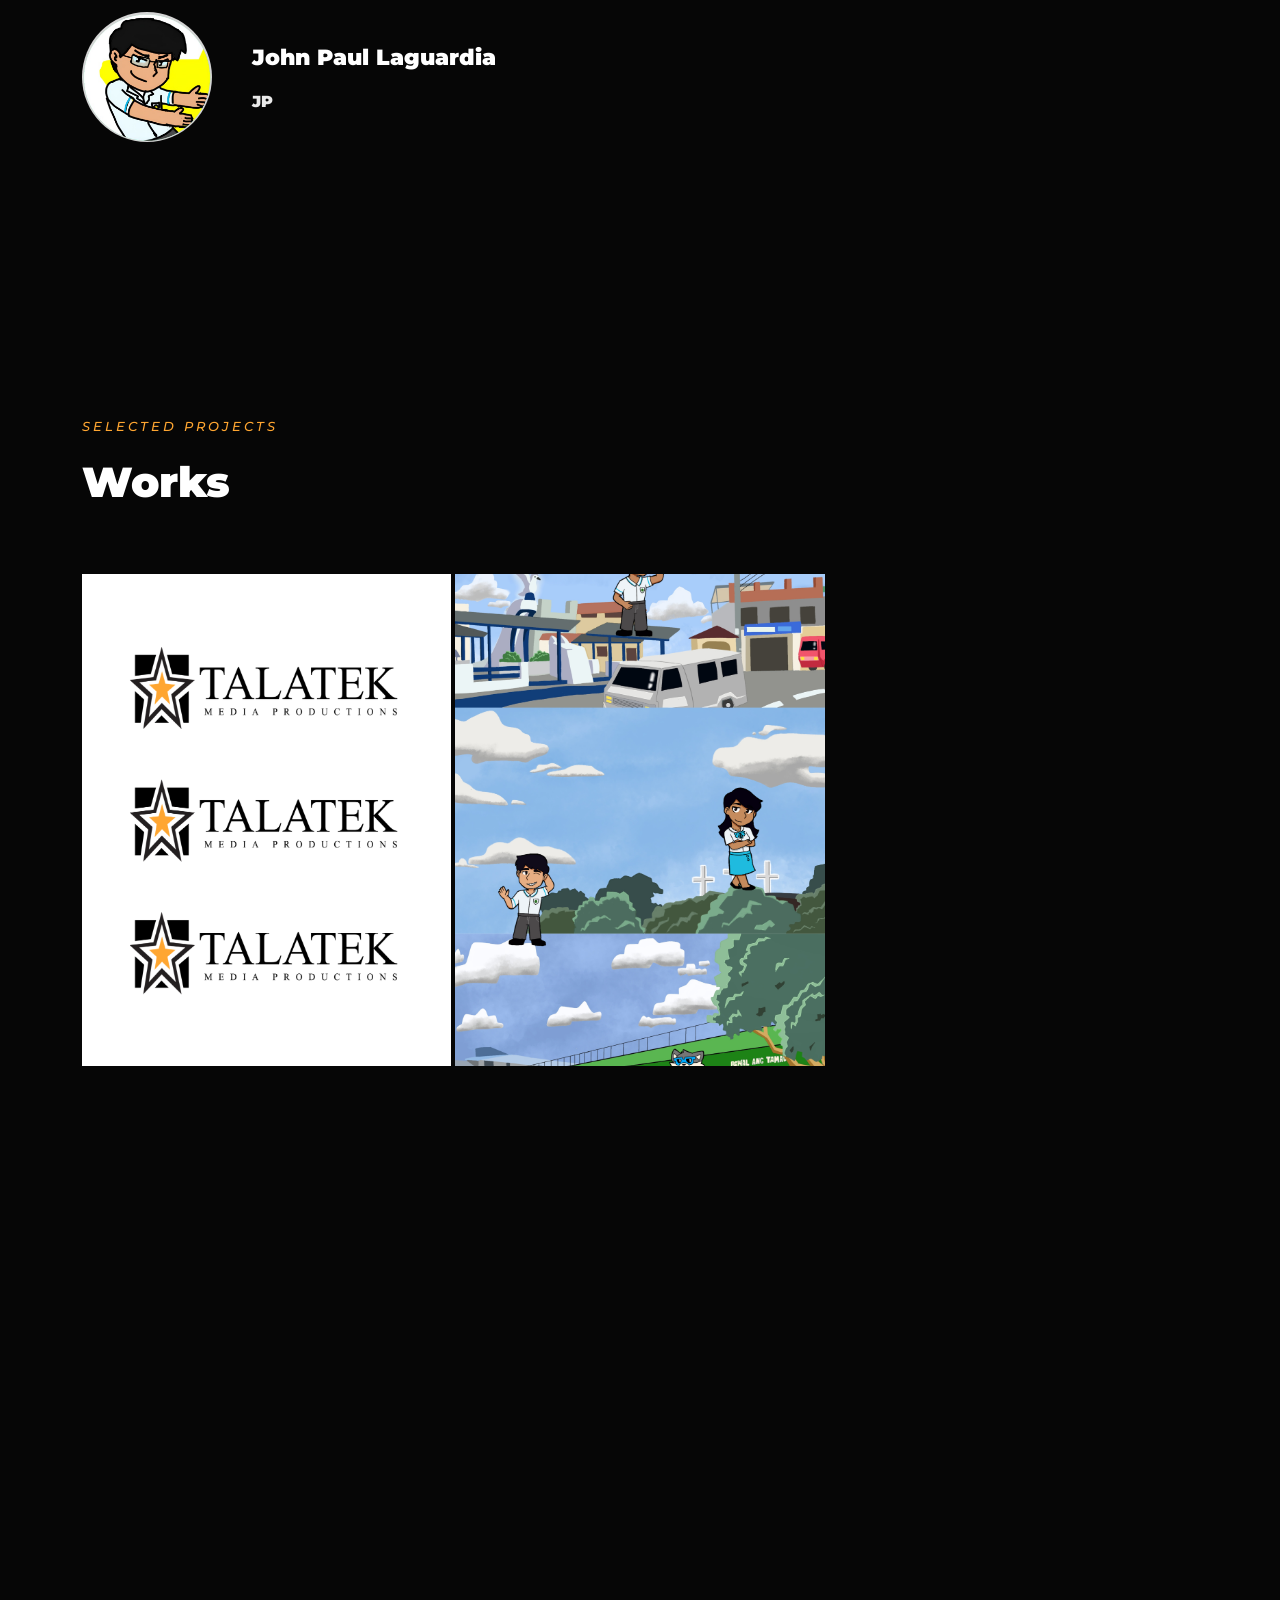
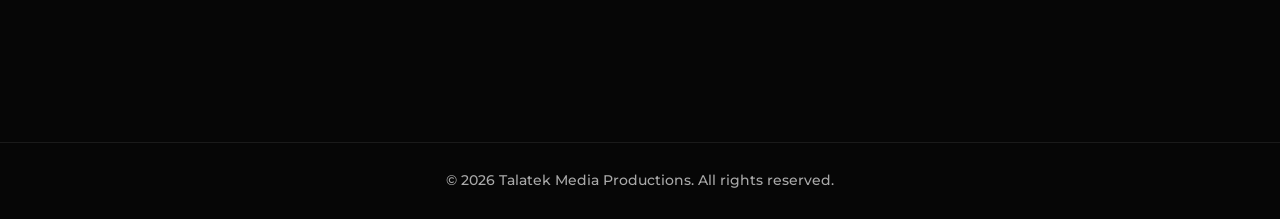
==== commit 4bb6676a: "Publish Hugo output at repo root; skip Jekyll build GitHub Pages is configured to serve the branch, " ====
--- a/index.html
+++ b/index.html
@@ -1,228 +1,20 @@
-<!DOCTYPE html>
-<html lang="en">
-<head>
-<meta charset="UTF-8">
-<meta name="viewport" content="width=device-width, initial-scale=1.0">
-<title>Talatek Media Productions</title>
-<meta name="description" content="Talatek Media Productions — a media production studio crafting visual stories.">
-
-<link rel="icon" href="data:image/svg+xml,%3Csvg xmlns='http://www.w3.org/2000/svg' viewBox='0 0 100 100'%3E%3Crect width='100' height='100' rx='18' fill='%23000'/%3E%3Cpolygon points='50,18 61,42 87,45 67,62 73,88 50,74 27,88 33,62 13,45 39,42' fill='%23FFA631'/%3E%3C/svg%3E">
-
-<link rel="stylesheet" href="css/styles.css">
-<script>document.documentElement.classList.add("js");</script>
-</head>
-<body>
-
-<a class="skip-link" href="#main">Skip to content</a>
-
-<header class="site-header" id="siteHeader">
-  <nav class="nav" aria-label="Primary">
-    <button class="nav-link" data-target="about">About</button>
-    <button class="nav-link" data-target="team">Team</button>
-
-    <a class="brand" href="#home" data-target="home" aria-label="Talatek Media Productions — Home">
-      <img class="brand-logo" src="assets/logo-lockup.png" alt="Talatek Media Productions">
-    </a>
-
-    <button class="nav-link" data-target="works">Works</button>
-    <button class="nav-link" data-target="contact">Contact</button>
-
-    <button class="nav-toggle" id="navToggle" aria-label="Open menu" aria-expanded="false" aria-controls="mobileMenu">
-      <span></span><span></span><span></span>
-    </button>
-  </nav>
-
-  <div class="mobile-menu" id="mobileMenu">
-    <button class="mobile-link" data-target="home">Home</button>
-    <button class="mobile-link" data-target="about">About</button>
-    <button class="mobile-link" data-target="team">Team</button>
-    <button class="mobile-link" data-target="works">Works</button>
-    <button class="mobile-link" data-target="contact">Contact</button>
-  </div>
-</header>
-
-<main id="main">
-
-  <section class="hero" id="home">
-    <div class="hero-overlay"></div>
-    <div class="hero-content reveal">
-      <p class="eyebrow">Media Production Studio</p>
-      <h1>Stories, told with craft.</h1>
-      <p class="hero-copy">Talatek Media Productions develops, shoots and edits film, animation and commercial
-        work — from first sketch to final cut.</p>
-      <div class="hero-actions">
-        <button class="btn btn-primary" data-target="works">See Our Work</button>
-        <button class="btn btn-ghost" data-target="contact">Get in Touch</button>
-      </div>
-    </div>
-    <button class="scroll-cue" data-target="about" aria-label="Scroll to About">
-      <span></span>
-    </button>
-  </section>
-
-  <section class="section about" id="about">
-    <div class="section-inner">
-      <p class="section-kicker reveal">About Us</p>
-
-      <div class="about-block reveal">
-        <div class="about-media placeholder-box">
-          <span>Group photo<br>or something</span>
-        </div>
-        <div class="about-copy">
-          <h2>The Team</h2>
-          <p>We Make.</p>
-          <p>TalaTek Media Productions aspires to be the leading multimedia studio in Olongapo City, guided by the belief that creativity grows when shared. Our mission is to make stories, animations, and projects that reflect culture, community, and imagination. We are committed to nurturing local talent, building collaborations, and growing steadily while staying true to our roots. More than just producing content, we make opportunities, connections, and a space where artists can thrive.</p>
-        </div>
-      </div>
-
-      <div class="about-block reveal">
-        <div class="about-media">
-          <img src="assets/gordon-college-seal.png" alt="Gordon College, Olongapo City seal" loading="lazy">
-        </div>
-        <div class="about-copy">
-          <h2>Class of 2027</h2>
-          <p>Gordon College, formerly known as Olongapo City Colleges, is a public educational institution established in 1999. The institution is supervised by the City Government of Olongapo through City Ordinance No. 1 series of 2025.</p>
-        </div>
-      </div>
-    </div>
-  </section>
-
-  <section class="section team" id="team">
-    <div class="section-inner">
-      <p class="section-kicker reveal">The People</p>
-      <h2 class="section-title reveal">Team</h2>
-
-      <ul class="team-list">
-        <li class="team-item reveal">
-          <img class="avatar" src="assets/Maezy.png">
-          <div class="team-copy">
-            <h3>Maezheillyn Bernal</h3>
-            <p><b>Maezy</b> contributes to TalaTek as Director, Writer, Storyboard Artist, 2D Animator and Marketing Executive. Beyond guiding creative projects, she also supports the team’s outreach and promotion, helping ensure that both the vision and the message reach the right audience while keeping projects moving forward.</p>
-          </div>
-        </li>
-        <li class="team-item reveal">
-          <img class="avatar" src="assets/Emman.png">
-          <div class="team-copy">
-            <h3>Emmanuelle Gamboa</h3>
-            <p><b>Emman</b> serves as Producer, Technical Director, Writer, Editor, and Compositor on TalaTek’s creative team. He leads projects, shapes clear narratives, and brings visuals together into results; supporting the team’s vision from start to finish.</p>
-          </div>
-        </li>
-        <li class="team-item reveal">
-          <img class="avatar" src="assets/Kenneth.png">
-          <div class="team-copy">
-            <h3>Jun Kenneth Reyna</h3>
-            <p><b>Kenneth</b> is a Storyboard Artist, Foley Artist, 2D Artist, and Video Editor at TalaTek. He visualizes stories through detailed boards, crafts immersive sound effects, creates expressive 2D art, and refines projects with video editing. </p>
-          </div>
-        </li>
-        <li class="team-item reveal">
-          <img class="avatar" src="assets/Demhi.png">
-          <div class="team-copy">
-            <h3>Deiarmhelle Bernal</h3>
-            <p><b>Demhi</b> is part of TalaTek’s creative team as a 2D Animator, Character Designer, and Background Artist. She works on shaping characters and environments with care and imagination, supporting the team’s storytelling through her art.</p>
-          </div>
-        </li>
-        <li class="team-item reveal">
-          <img class="avatar" src="assets/CJ.png">
-          <div class="team-copy">
-            <h3>Chris John Bondoc</h3>
-            <p><b>CJ</b> is Talatek’s 3D Modeller, 3D Artist, Texturing Artist and Sound Designer. He develops and refines 3D assets: handling modeling and textures, while also shaping the project’s audio design to enhance the overall experience.</p>
-          </div>
-        </li>
-        <li class="team-item reveal">
-          <img class="avatar" src="assets/JP.png">
-          <div class="team-copy">
-            <h3>John Paul Laguardia</h3>
-            <p></p>
-          </div>
-        </li>
-      </ul>
-    </div>
-  </section>
-
-  <section class="section works" id="works">
-    <div class="section-inner">
-      <p class="section-kicker reveal">Selected Projects</p>
-      <h2 class="section-title reveal">Works</h2>
-
-      <div class="works-grid">
-        <a class="work-card reveal" href="#" tabindex="0">
-          <div class="work-thumb placeholder-box"></div>
-          <div class="work-info">
-            <span class="work-title">Project Title</span>
-            <span class="work-tag">Add category</span>
-          </div>
-        </a>
-        <a class="work-card reveal" href="#" tabindex="0">
-          <div class="work-thumb placeholder-box"></div>
-          <div class="work-info">
-            <span class="work-title">Project Title</span>
-            <span class="work-tag">Add category</span>
-          </div>
-        </a>
-        <a class="work-card reveal" href="#" tabindex="0">
-          <div class="work-thumb placeholder-box"></div>
-          <div class="work-info">
-            <span class="work-title">Project Title</span>
-            <span class="work-tag">Add category</span>
-          </div>
-        </a>
-        <a class="work-card reveal" href="#" tabindex="0">
-          <div class="work-thumb placeholder-box"></div>
-          <div class="work-info">
-            <span class="work-title">Project Title</span>
-            <span class="work-tag">Add category</span>
-          </div>
-        </a>
-        <a class="work-card reveal" href="#" tabindex="0">
-          <div class="work-thumb placeholder-box"></div>
-          <div class="work-info">
-            <span class="work-title">Project Title</span>
-            <span class="work-tag">Add category</span>
-          </div>
-        </a>
-        <a class="work-card reveal" href="#" tabindex="0">
-          <div class="work-thumb placeholder-box"></div>
-          <div class="work-info">
-            <span class="work-title">Project Title</span>
-            <span class="work-tag">Add category</span>
-          </div>
-        </a>
-      </div>
-    </div>
-  </section>
-
-  <section class="section contact" id="contact">
-    <div class="section-inner contact-grid">
-      <div class="contact-info reveal">
-        <h2>Email</h2>
-        <a class="contact-value" href="mailto:talatekmedia.ph@gmail.com">talatekmedia.ph@gmail.com</a>
-
-        <h2>Contact</h2>
-      </div>
-
-      <form class="contact-form reveal" id="contactForm" novalidate>
-        <label class="visually-hidden" for="contactEmail">Your email</label>
-        <input type="email" id="contactEmail" name="email" placeholder="your email address" required>
-
-        <label class="visually-hidden" for="contactMessage">Your message</label>
-        <textarea id="contactMessage" name="message" placeholder="or write us a message!" required></textarea>
-
-        <div class="form-row">
-          <p class="form-status" id="formStatus" role="status" aria-live="polite"></p>
-          <button type="submit" class="btn-send" aria-label="Send message">
-            <img src="assets/send-button.png" alt="">
-          </button>
-        </div>
-      </form>
-    </div>
-  </section>
-
-</main>
-
-<footer class="site-footer">
-  <p>&copy; <span id="year"></span> Talatek Media Productions. All rights reserved.</p>
-</footer>
-
-<script src="js/main.js"></script>
-</body>
-</html>
+<!doctype html><html lang=en><head><meta charset=UTF-8><meta name=viewport content="width=device-width,initial-scale=1"><title>Talatek Media Productions</title><meta name=description content="Talatek Media Productions — a media production studio crafting visual stories."><link rel=icon href="data:image/svg+xml,%3Csvg xmlns='http://www.w3.org/2000/svg' viewBox='0 0 100 100'%3E%3Crect width='100' height='100' rx='18' fill='%23000'/%3E%3Cpolygon points='50,18 61,42 87,45 67,62 73,88 50,74 27,88 33,62 13,45 39,42' fill='%23FFA631'/%3E%3C/svg%3E"><link rel=stylesheet href=/css/styles.css><script>document.documentElement.classList.add("js")</script><meta name=generator content="Hugo 0.168.0"></head><body><a class=skip-link href=#main>Skip to content</a><header class=site-header id=siteHeader><nav class=nav aria-label=Primary><button class=nav-link data-target=about>About</button>
+<button class=nav-link data-target=team>Team</button>
+<a class=brand href=#home data-target=home aria-label="Talatek Media Productions — Home"><img class=brand-logo src=/assets/logo-lockup.png alt="Talatek Media Productions">
+</a><button class=nav-link data-target=works>Works</button>
+<button class=nav-link data-target=contact>Contact</button>
+<button class=nav-toggle id=navToggle aria-label="Open menu" aria-expanded=false aria-controls=mobileMenu>
+<span></span><span></span><span></span></button></nav><div class=mobile-menu id=mobileMenu><button class=mobile-link data-target=home>Home</button>
+<button class=mobile-link data-target=about>About</button>
+<button class=mobile-link data-target=team>Team</button>
+<button class=mobile-link data-target=works>Works</button>
+<button class=mobile-link data-target=contact>Contact</button></div></header><main id=main><section class=hero id=home><div class=hero-overlay></div><div class="hero-content reveal"><p class=eyebrow>Media Production Studio</p><h1>Stories, told with craft.</h1><p class=hero-copy>Talatek Media Productions develops, shoots and edits film, animation and commercial
+work — from first sketch to final cut.</p><div class=hero-actions><button class="btn btn-primary" data-target=works>See Our Work</button>
+<button class="btn btn-ghost" data-target=contact>Get in Touch</button></div></div><button class=scroll-cue data-target=about aria-label="Scroll to About">
+<span></span></button></section><section class="section about" id=about><div class=section-inner><p class="section-kicker reveal">About Us</p><div class="about-block reveal"><div class="about-media placeholder-box"><span>Group photo<br>or something</span></div><div class=about-copy><h2>The Team</h2><p>We Make.</p><p>TalaTek Media Productions aspires to be the leading multimedia studio in Olongapo City, guided by the belief that creativity grows when shared. Our mission is to make stories, animations, and projects that reflect culture, community, and imagination. We are committed to nurturing local talent, building collaborations, and growing steadily while staying true to our roots. More than just producing content, we make opportunities, connections, and a space where artists can thrive.</p></div></div><div class="about-block reveal"><div class=about-media><img src=/assets/gordon-college-seal.png alt="Gordon College, Olongapo City seal" loading=lazy></div><div class=about-copy><h2>Class of 2027</h2><p>Gordon College, formerly known as Olongapo City Colleges, is a public educational institution established in 1999. The institution is supervised by the City Government of Olongapo through City Ordinance No. 1 series of 2025.</p></div></div></div></section><section class="section team" id=team><div class=section-inner><p class="section-kicker reveal">The People</p><h2 class="section-title reveal">Team</h2><ul class=team-list><li class="team-item reveal"><img class=avatar src=/assets/Maezy.png alt="Maezheillyn Bernal"><div class=team-copy><h3>Maezheillyn Bernal</h3><p><b>Maezy</b> serves as Director, Writer, Storyboard Artist, 2D Animator and Marketing Executive. Beyond guiding creative projects, she also supports the team’s outreach and promotion, helping ensure that both the vision and the message reach the right audience while keeping projects moving forward.</p></div></li><li class="team-item reveal"><img class=avatar src=/assets/Emman.png alt="Emmanuelle Gamboa"><div class=team-copy><h3>Emmanuelle Gamboa</h3><p><b>Emman</b> serves as Producer, Technical Director, Writer, Editor and Compositor. He leads projects, shapes clear narratives, and brings visuals together into results, supporting the team’s vision from start to finish.</p></div></li><li class="team-item reveal"><img class=avatar src=/assets/Kenneth.png alt="Jun Kenneth Reyna"><div class=team-copy><h3>Jun Kenneth Reyna</h3><p><b>Kenneth</b> serves as Storyboard Artist, Foley Artist, 2D Artist and Video Editor. He visualizes stories through detailed boards, crafts immersive sound effects, creates expressive 2D art, and refines projects with video editing.</p></div></li><li class="team-item reveal"><img class=avatar src=/assets/Demhi.png alt="Deiarmhelle Bernal"><div class=team-copy><h3>Deiarmhelle Bernal</h3><p><b>Demhi</b> serves as 2D Animator, Character Designer and Background Artist. She works on shaping characters and environments with care and imagination, supporting the team’s storytelling through her art.</p></div></li><li class="team-item reveal"><img class=avatar src=/assets/CJ.png alt="Chris John Bondoc"><div class=team-copy><h3>Chris John Bondoc</h3><p><b>CJ</b> serves as 3D Modeller, 3D Artist, Texturing Artist and Sound Designer. He develops and refines 3D assets, handling modeling and textures, while also shaping the project’s audio design to enhance the overall experience.</p></div></li><li class="team-item reveal"><img class=avatar src=/assets/JP.png alt="John Paul Laguardia"><div class=team-copy><h3>John Paul Laguardia</h3><p><b>JP</b></p></div></li></ul></div></section><section class="section works" id=works><div class=section-inner><p class="section-kicker reveal">Selected Projects</p><h2 class="section-title reveal">Works</h2><div class=works-grid><a class="work-card reveal" href=https://talatek-media-productions.github.io/works/talatek-brand-identity/ tabindex=0><div class=work-thumb><img src=/assets/works/logo-lockup-sheet.png alt="TalaTek Brand Identity" loading=lazy></div><div class=work-info><span class=work-title>TalaTek Brand Identity</span>
+<span class=work-tag>Branding</span></div></a><a class="work-card reveal" href=https://talatek-media-productions.github.io/works/messenger-theme-series/ tabindex=0><div class=work-thumb><img src=/assets/works/messenger-theme-1.png alt="Messenger Theme Series" loading=lazy></div><div class=work-info><span class=work-title>Messenger Theme Series</span>
+<span class=work-tag>Graphic Design</span></div></a></div></div></section><section class="section contact" id=contact><div class="section-inner contact-grid"><div class="contact-info reveal"><h2>Email</h2><a class=contact-value href=mailto:talatekmedia.ph@gmail.com>talatekmedia.ph@gmail.com</a><h2>Contact</h2></div><form class="contact-form reveal" id=contactForm novalidate><label class=visually-hidden for=contactEmail>Your email</label>
+<input type=email id=contactEmail name=email placeholder="your email address" required>
+<label class=visually-hidden for=contactMessage>Your message</label>
+<textarea id=contactMessage name=message placeholder="or write us a message!" required></textarea><div class=form-row><p class=form-status id=formStatus role=status aria-live=polite></p><button type=submit class=btn-send aria-label="Send message">
+<img src=/assets/send-button.png alt></button></div></form></div></section></main><footer class=site-footer><p>&copy; <span id=year></span> Talatek Media Productions. All rights reserved.</p></footer><script src=/js/main.js></script></body></html>
